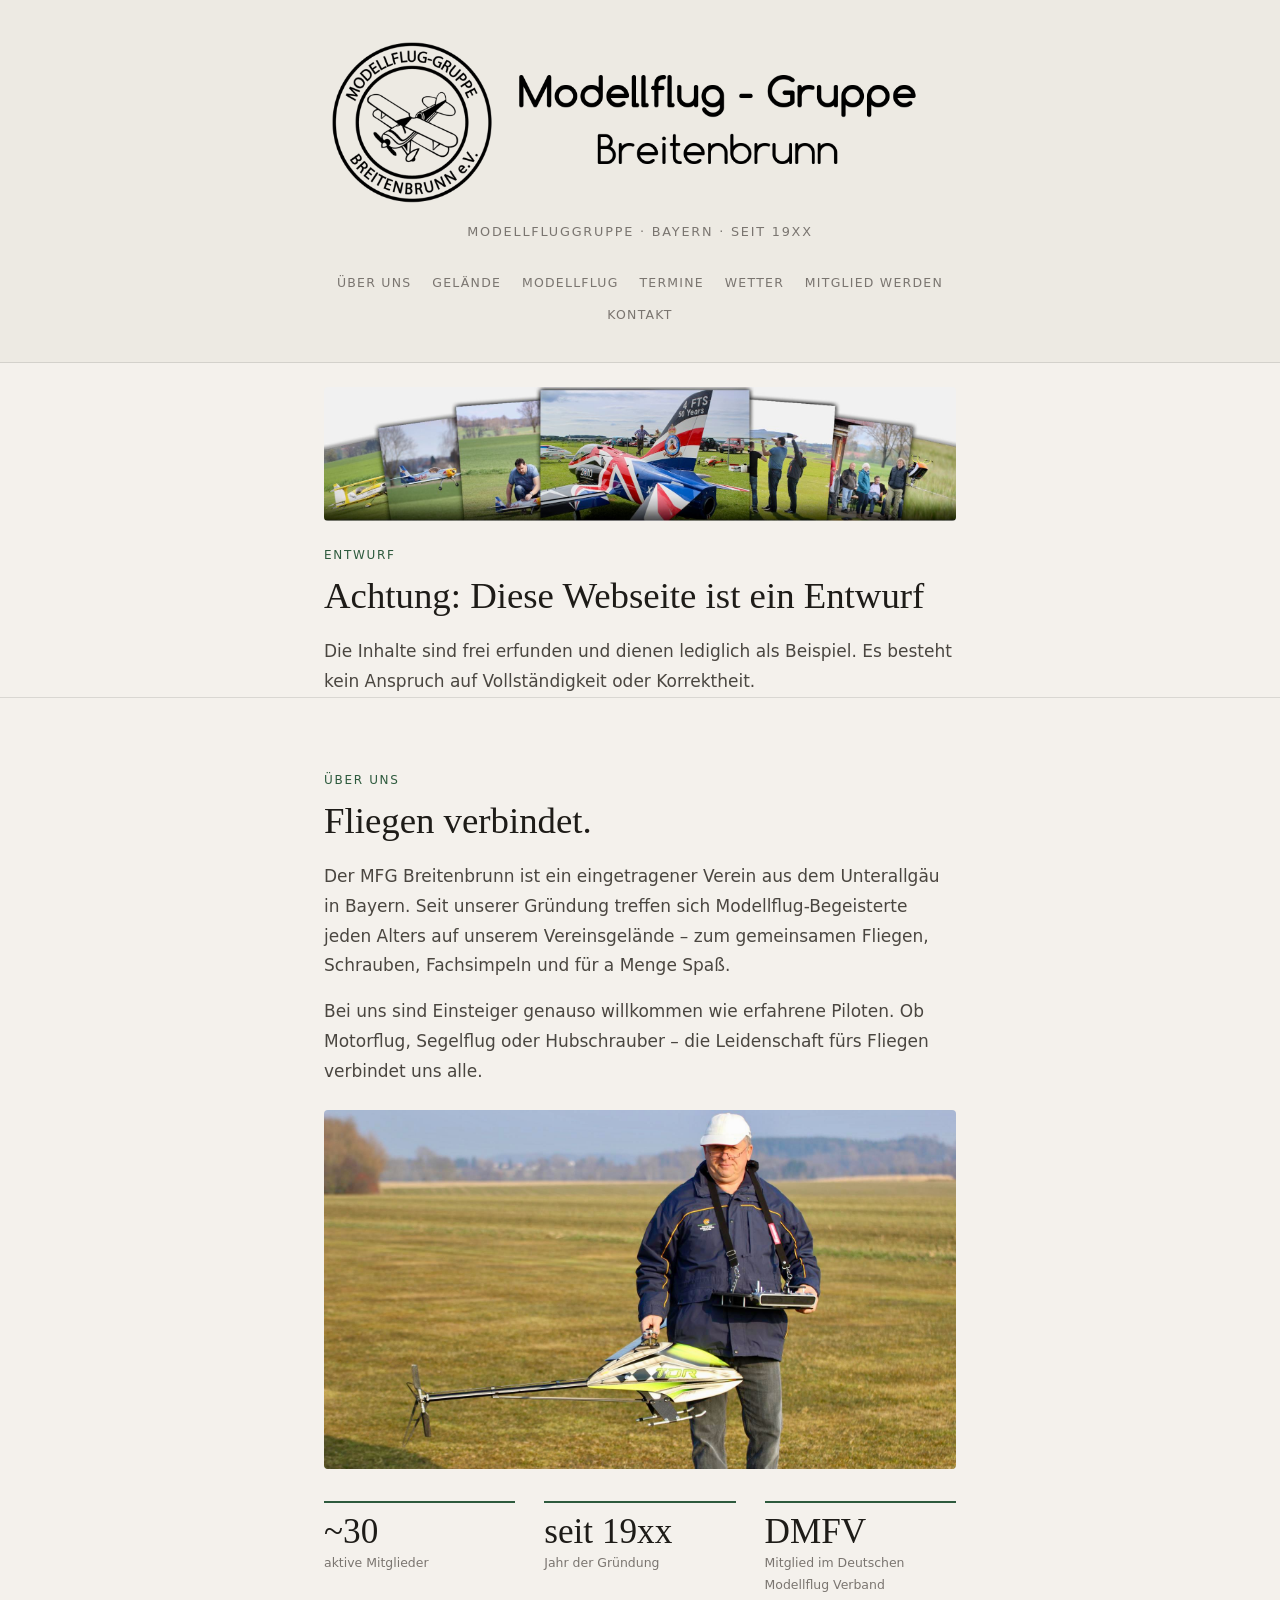
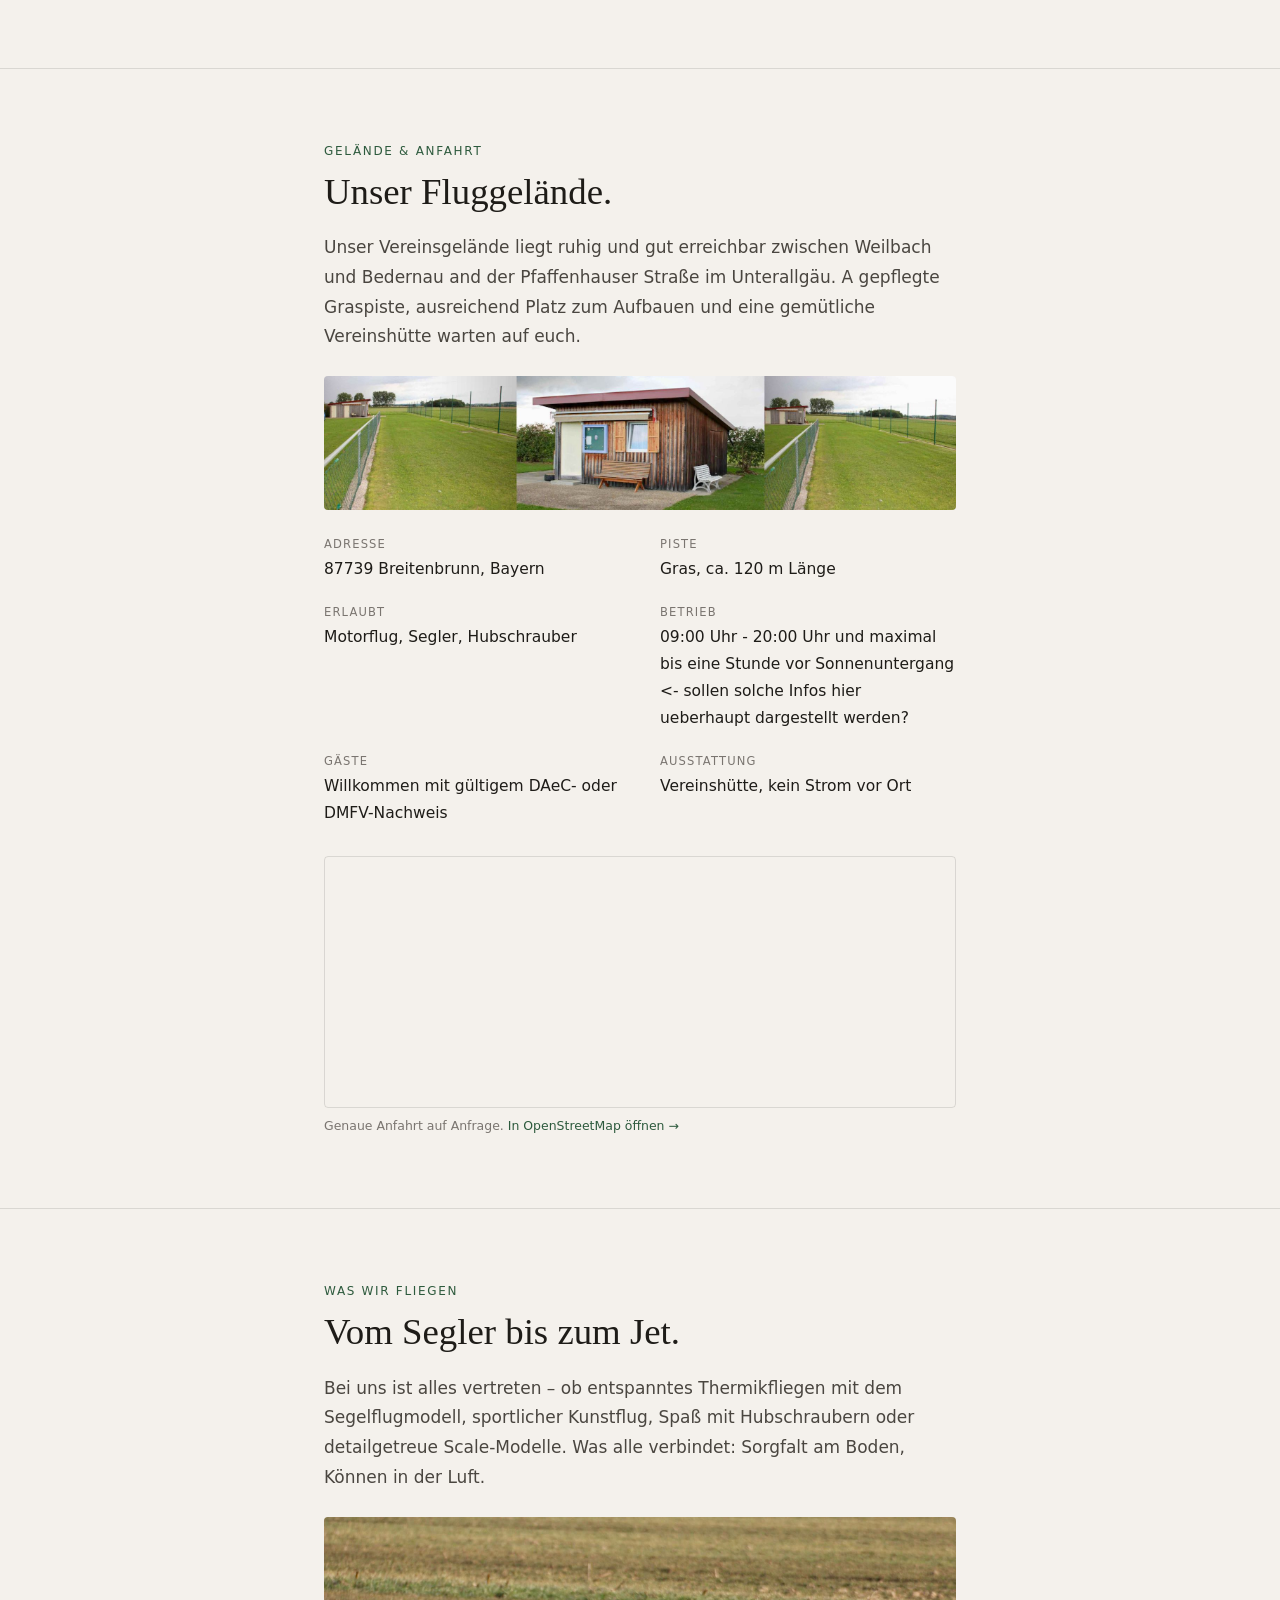
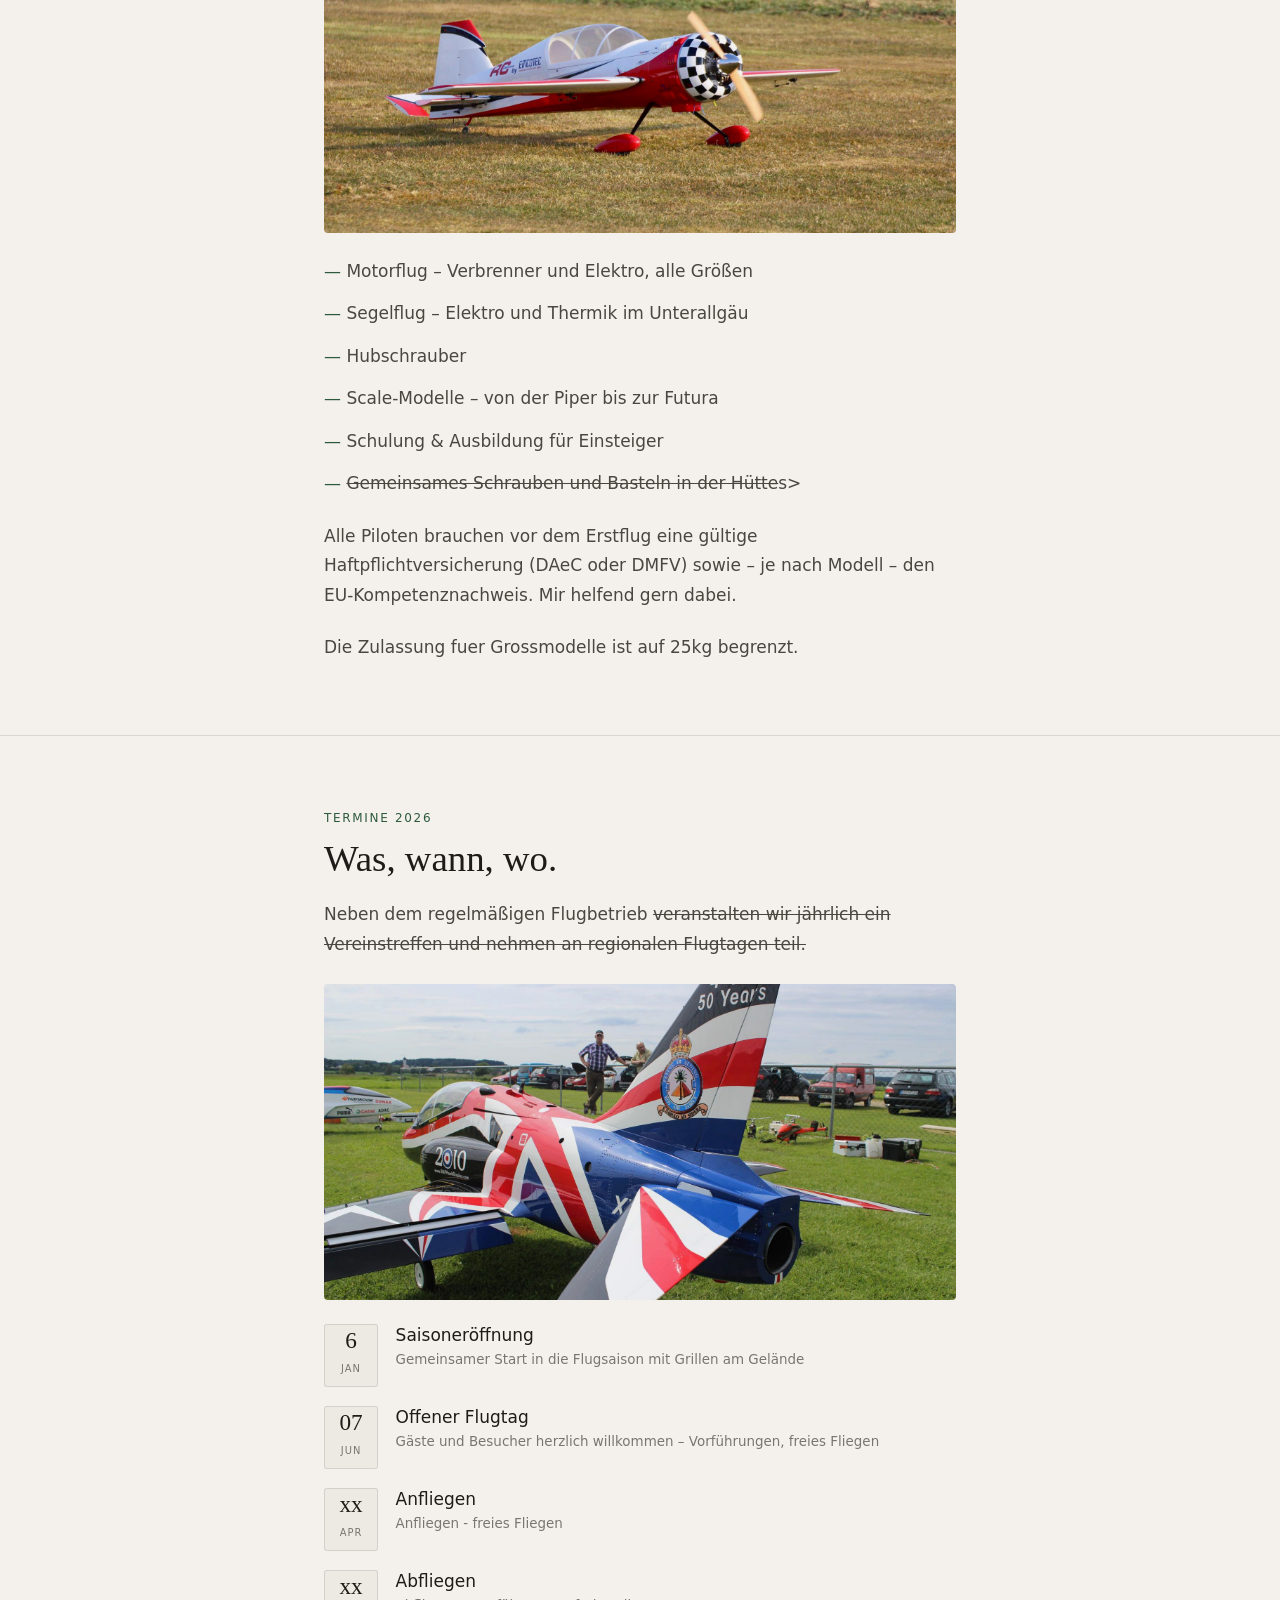
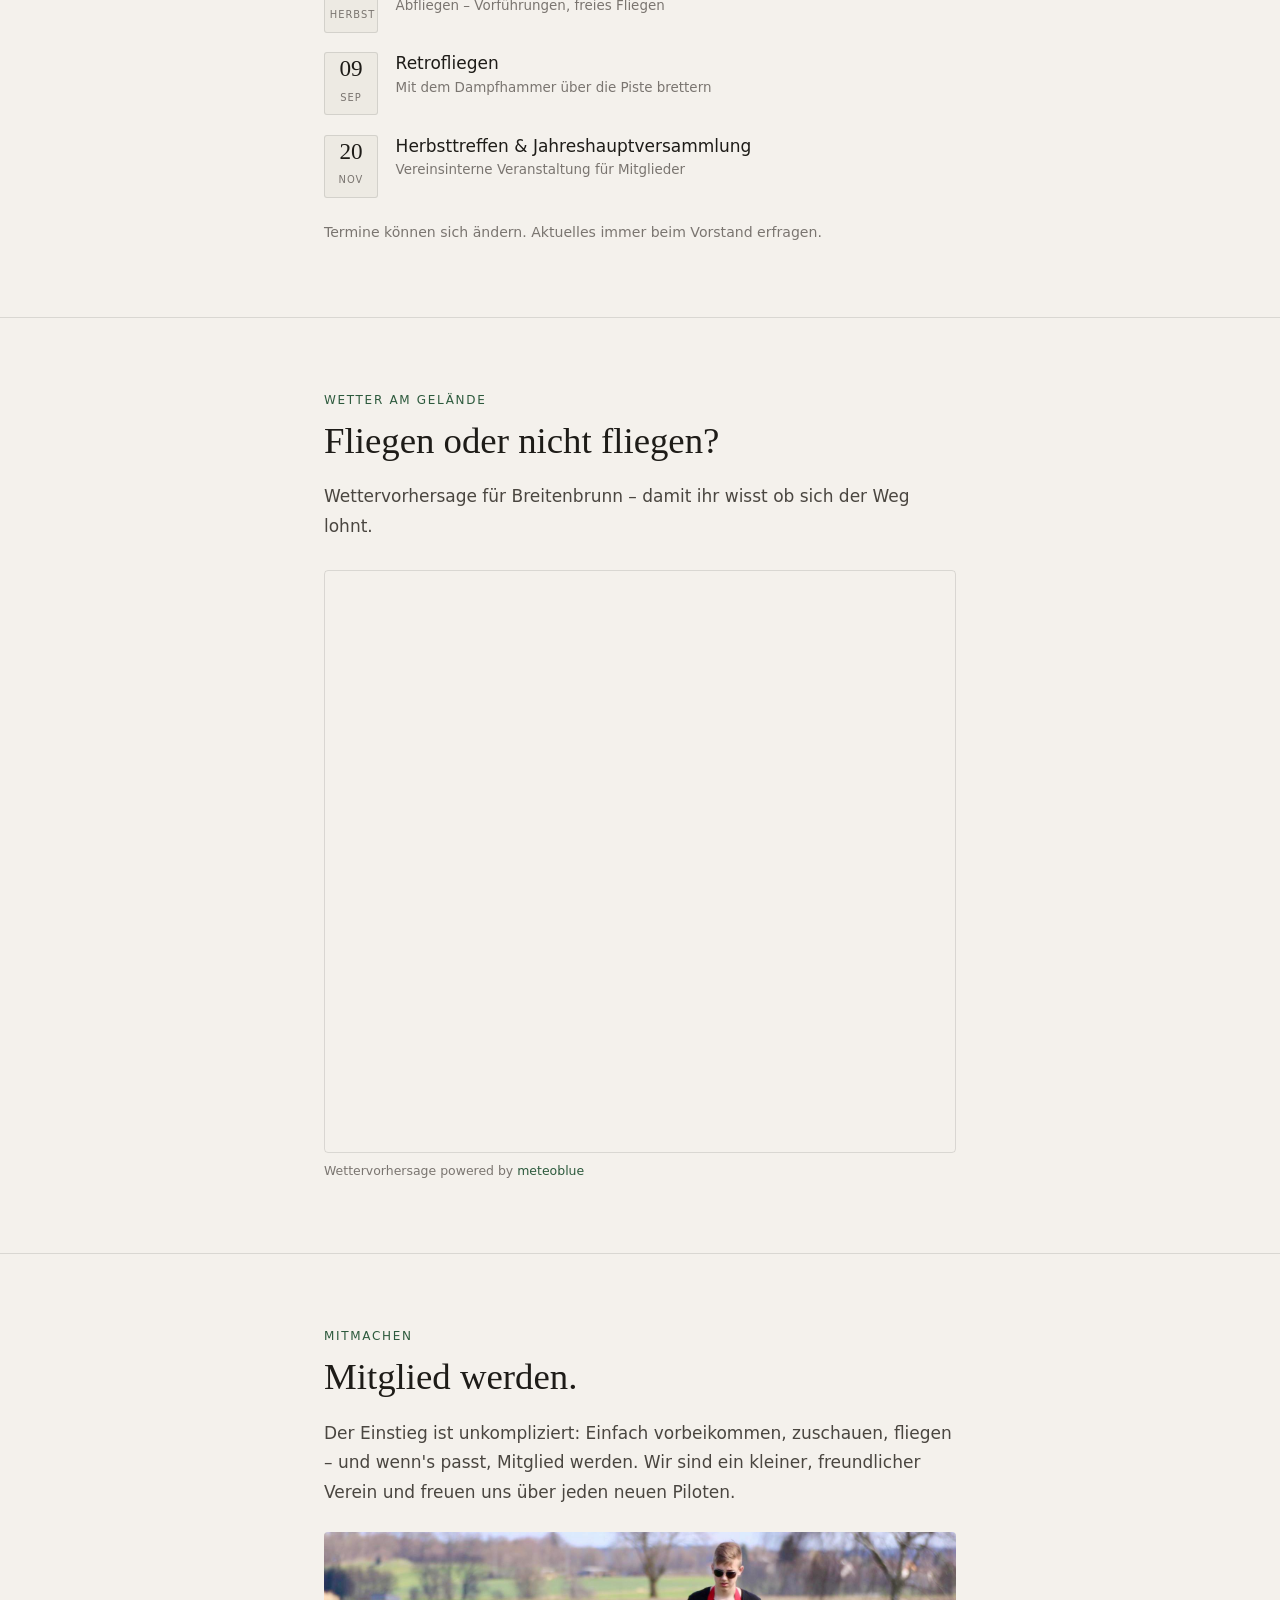
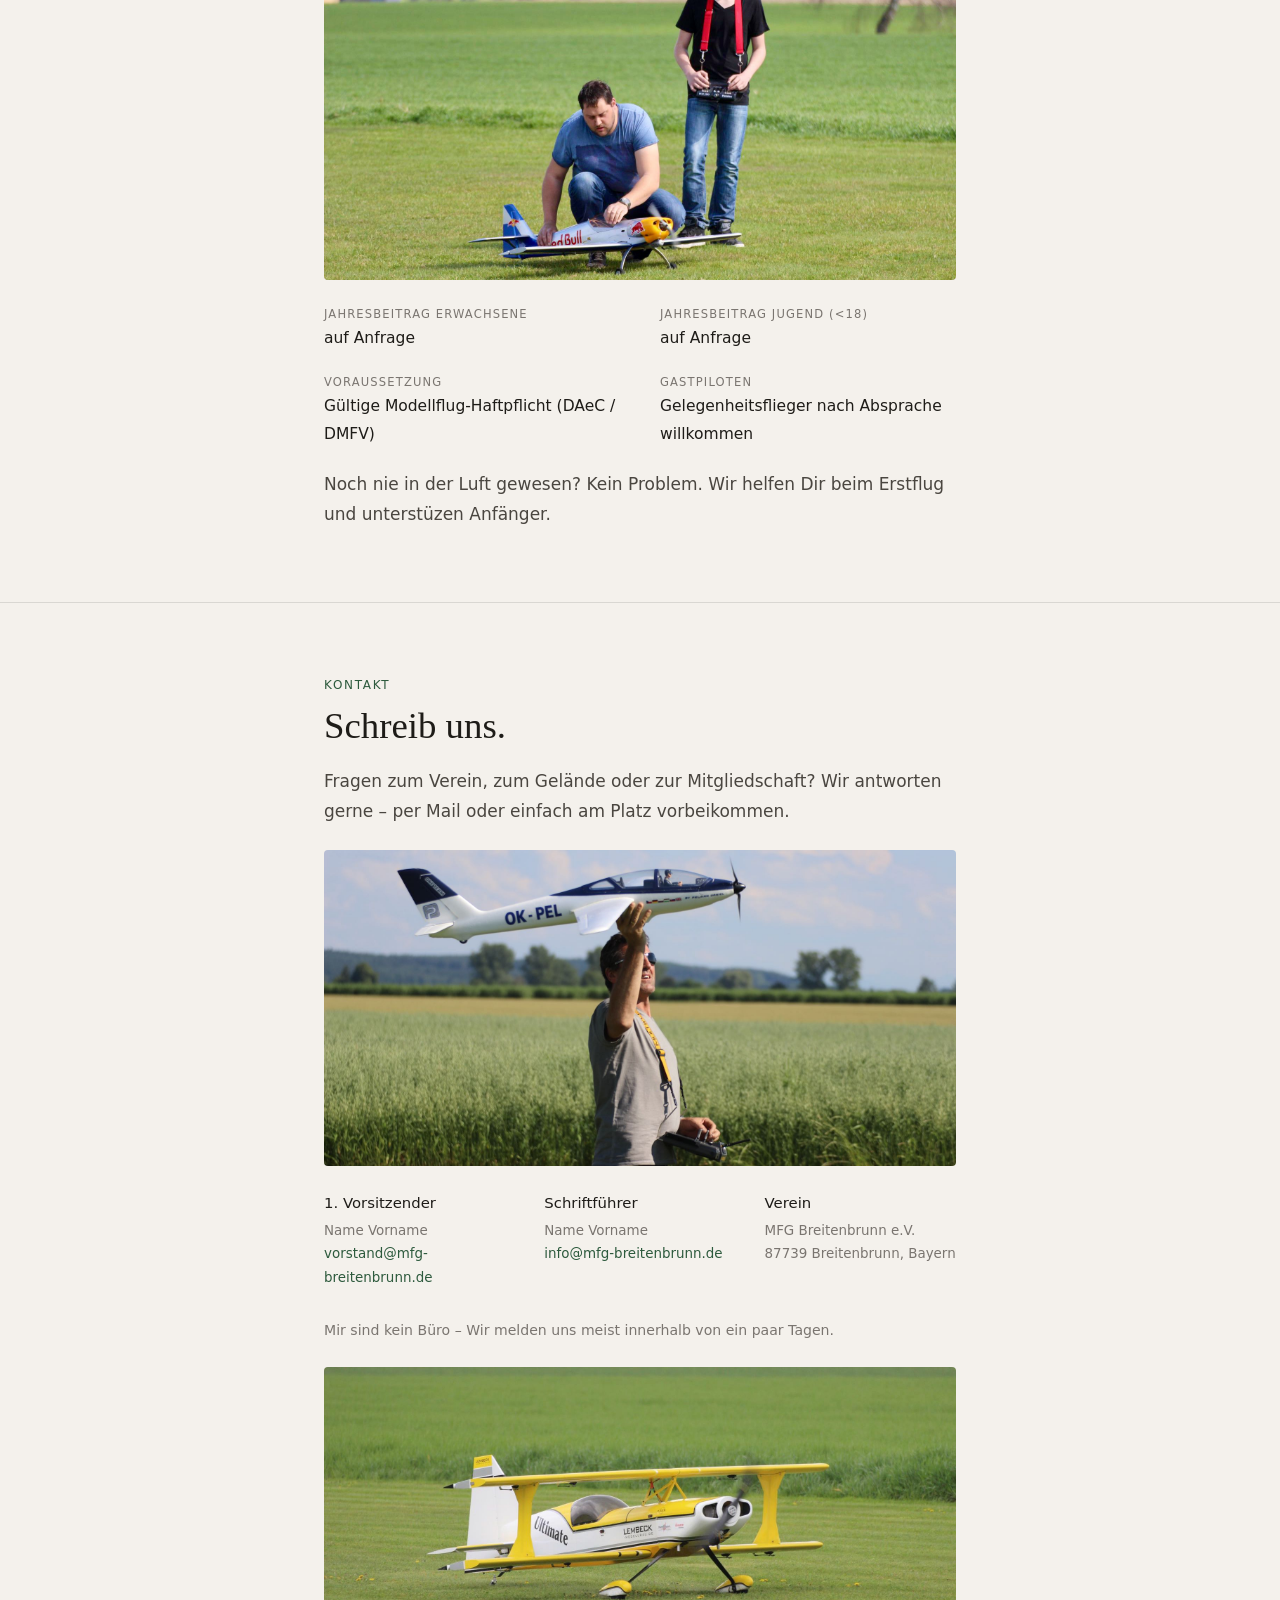
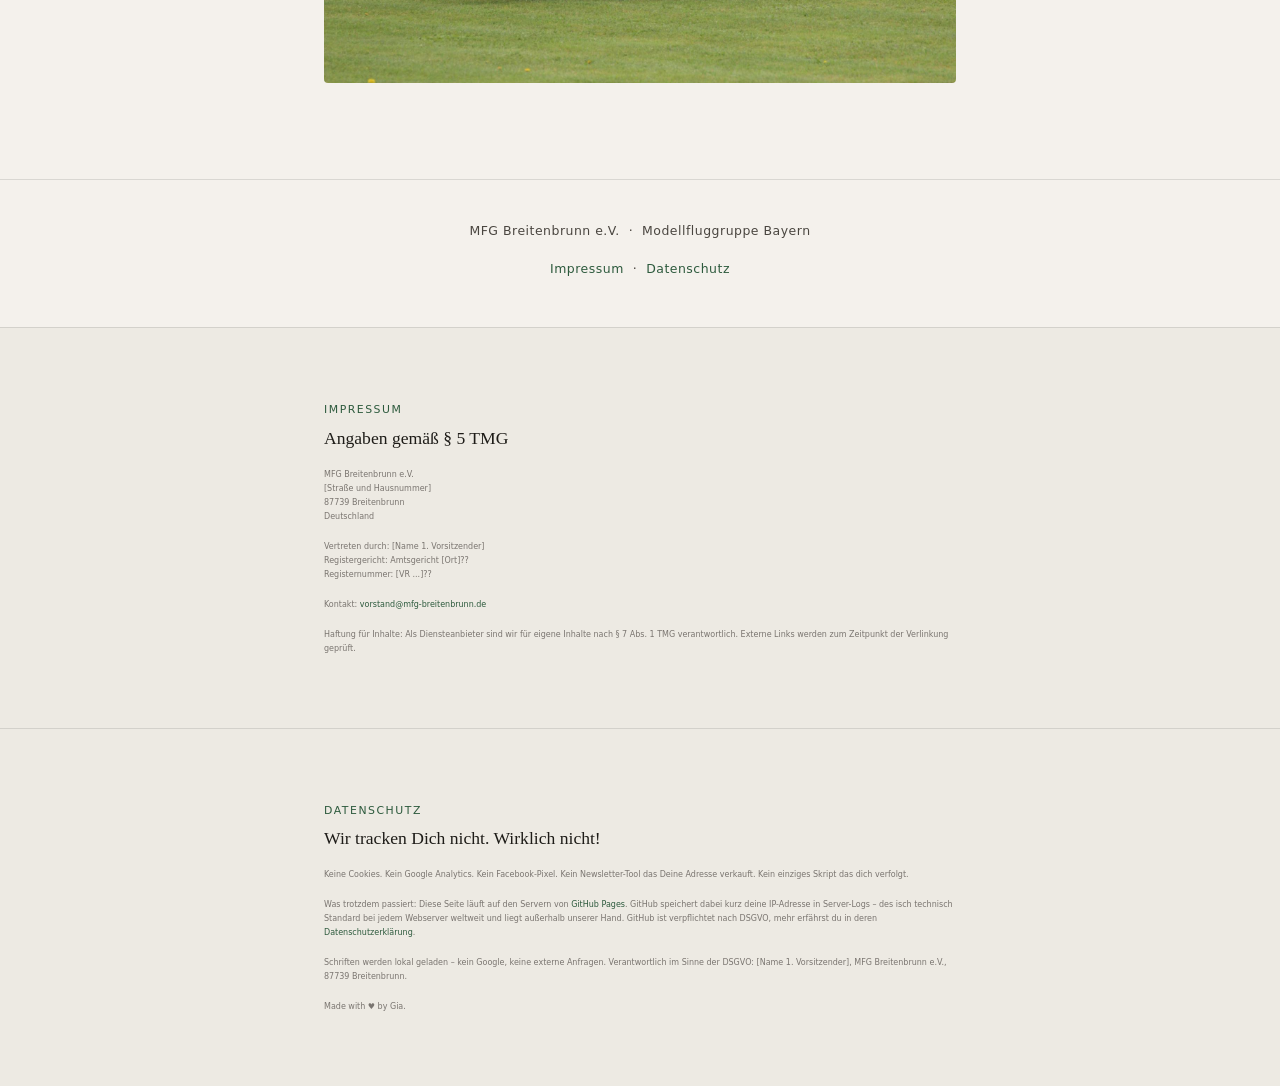
==== index.html @ 42b36ee0 "windy or meteo blue added" ====
<!DOCTYPE html>
<html lang="de">
<head>
<meta charset="UTF-8">
<meta name="viewport" content="width=device-width, initial-scale=1">
<meta name="description" content="Der MFG Breitenbrunn ist ein Modellflugverein im Unterallgäu, Bayern. Motorflug, Segelflug, Hubschrauber – alle willkommen.">
<meta property="og:title" content="MFG Breitenbrunn – Modellfluggruppe Bayern">
<meta property="og:description" content="Modellflugverein im Unterallgäu. Motorflug, Segelflug, Hubschrauber – alle willkommen.">
<meta property="og:image" content="https://tremotinovolante.github.io/mfg-breitenbrunn/images/jet.jpeg">
<meta property="og:url" content="https://tremotinovolante.github.io/mfg-breitenbrunn/">
<meta property="og:type" content="website">
<title>MFG Breitenbrunn – Modellfluggruppe Bayern</title>
<link rel="icon" href="images/logo_1_1_b.png" type="image/png">
<!-- <link rel="stylesheet" href="style.css"> -->
<link rel="stylesheet" href="css/style.css?v=3"> <!-- forces the browser to reload -->
</head>
<body>

<header>
  <div class="wrap">
    <!-- Logo ersetzt h1 – so breit wie die Seite, weißer Hintergrund dahinter falls Logo weiß/transparent -->
    <img class="header-logo" src="images/logo.png" alt="Logo MFG Breitenbrunn">
    <p class="subtitle">Modellfluggruppe · Bayern · seit 19xx</p>
    <nav aria-label="Seitennavigation">
      <a href="#ueber">Über uns</a>
      <a href="#gelaende">Gelände</a>
      <a href="#modelle">Modellflug</a>
      <a href="#termine">Termine</a>
      <a href="#wetter">Wetter</a>
      <a href="#mitglied">Mitglied werden</a>
      <a href="#kontakt">Kontakt</a>
    </nav>
  </div>
</header>

<!-- Hero Gelände -->
<div class="wrap">
  <img class="section-img" src="images/hero.jpeg" alt="MFG Breitenbrunn stellt sich vor">
</div>

<div class="wrap">
    <h3>Entwurf</h3>
    <h2>Achtung: Diese Webseite ist ein Entwurf</h2>
    <p>
      Die Inhalte sind frei erfunden und dienen lediglich als Beispiel.  
      Es besteht kein Anspruch auf Vollständigkeit oder Korrektheit.
    </p>
</div>


<section id="ueber">
  <div class="wrap">
    <h3>Über uns</h3>
    <h2>Fliegen verbindet.</h2>
    <p>
      Der MFG Breitenbrunn ist ein eingetragener Verein aus dem Unterallgäu in Bayern.
      Seit unserer Gründung treffen sich Modellflug-Begeisterte jeden Alters auf unserem Vereinsgelände –
      zum gemeinsamen Fliegen, Schrauben, Fachsimpeln und für a Menge Spaß.
    </p>
    <p>
      Bei uns sind Einsteiger genauso willkommen wie erfahrene Piloten. Ob Motorflug, Segelflug
      oder Hubschrauber – die Leidenschaft fürs Fliegen verbindet uns alle.
    </p>
    <img class="section-img" src="images/hubschrauber_pilot.jpeg" alt="Vorstand des MFG Breitenbrunn" loading="lazy">
    <div class="facts">
      <div class="fact">
        <div class="fact-num">~30</div>
        <div class="fact-label">aktive Mitglieder</div>
      </div>
      <div class="fact">
        <div class="fact-num">seit 19xx</div>
        <div class="fact-label">Jahr der Gründung</div>
      </div>
      <div class="fact">
        <div class="fact-num">DMFV</div>
        <div class="fact-label">Mitglied im Deutschen Modellflug Verband</div>
      </div>
    </div>
  </div>
</section>

<section id="gelaende">
  <div class="wrap">
    <h3>Gelände &amp; Anfahrt</h3>
    <h2>Unser Fluggelände.</h2>
    <p>
      Unser Vereinsgelände liegt ruhig und gut erreichbar zwischen Weilbach und Bedernau and der Pfaffenhauser Straße im Unterallgäu.
      A gepflegte Graspiste, ausreichend Platz zum Aufbauen und eine gemütliche Vereinshütte warten auf euch.
    </p>
    <!-- Foto Gelände unter dem Text -->
    <img class="section-img" src="images/platz_htte.jpeg" alt="Blick auf das Fluggelände des MFG Breitenbrunn" loading="lazy">
    <dl class="grid">
      <div><dt>Adresse</dt><dd>87739 Breitenbrunn, Bayern</dd></div>
      <div><dt>Piste</dt><dd>Gras, ca. 120 m Länge</dd></div>
      <div><dt>Erlaubt</dt><dd>Motorflug, Segler, Hubschrauber</dd></div>
      <div><dt>Betrieb</dt><dd>09:00 Uhr - 20:00 Uhr und maximal bis eine Stunde vor Sonnenuntergang <- sollen solche Infos hier ueberhaupt dargestellt werden?</dd></div>
      <div><dt>Gäste</dt><dd>Willkommen mit gültigem DAeC- oder DMFV-Nachweis</dd></div>
      <div><dt>Ausstattung</dt><dd>Vereinshütte, kein Strom vor Ort</dd></div>
    </dl>
    <div class="map">
      <iframe
        src="https://www.openstreetmap.org/export/embed.html?bbox=10.35%2C48.07%2C10.46%2C48.17&layer=mapnik&marker=48.11822%2C10.40964"
        title="Karte Fluggelände MFG Breitenbrunn"
        loading="lazy">
      </iframe>
    </div>
    <p class="map-hint">
    Genaue Anfahrt auf Anfrage.
       <a href="https://www.openstreetmap.org/?mlat=48.11822&mlon=10.40964#map=14/48.11822/10.40964" target="_blank" rel="noopener">In OpenStreetMap öffnen →</a>
     </p>
  </div>
</section>

<section id="modelle">
  <div class="wrap">
    <h3>Was wir fliegen</h3>
    <h2>Vom Segler bis zum Jet.</h2>
    <p>
      Bei uns ist alles vertreten – ob entspanntes Thermikfliegen mit dem Segelflugmodell, sportlicher
      Kunstflug, Spaß mit Hubschraubern oder detailgetreue Scale-Modelle.
      Was alle verbindet: Sorgfalt am Boden, Können in der Luft.
    </p>
    <!-- Foto Modell/Flieger -->
    <img class="section-img" src="images/kunstflug.jpeg" alt="Modellflugzeug Yak 54 am Start" loading="lazy">
    <ul class="plain">
      <li>Motorflug – Verbrenner und Elektro, alle Größen</li>
      <li>Segelflug – Elektro und Thermik im Unterallgäu</li>
      <li>Hubschrauber </li>
      <li>Scale-Modelle – von der Piper bis zur Futura</li>
      <li>Schulung &amp; Ausbildung für Einsteiger</li>
      <li><s>Gemeinsames Schrauben und Basteln in der Hütte</s>s></li>
    </ul>
    <p style="margin-top:1.4rem;">
      Alle Piloten brauchen vor dem Erstflug eine gültige Haftpflichtversicherung (DAeC oder DMFV)
      sowie – je nach Modell – den EU-Kompetenznachweis. Mir helfend gern dabei.
    </p>
    <p style="margin-top:1.4rem;">
      Die Zulassung fuer Grossmodelle ist auf 25kg begrenzt.
    </p>
    
  </div>
</section>

<section id="termine">
  <div class="wrap">
    <h3>Termine 2026</h3>
    <h2>Was, wann, wo.</h2>
    <p>
      Neben dem regelmäßigen Flugbetrieb <s> veranstalten wir jährlich ein Vereinstreffen
      und nehmen an regionalen Flugtagen teil.</s>
    </p>
    <!-- Foto Vereinstreffen/Flugtag -->
    <img class="section-img" src="images/jet.jpeg" alt="Hawk Turbinenjet" loading="lazy">
    <div class="events">
      <div class="event">
        <div class="event-date"><b>6</b><span>Jan</span></div>
        <div>
          <div class="event-name">Saisoneröffnung</div>
          <div class="event-desc">Gemeinsamer Start in die Flugsaison mit Grillen am Gelände</div>
        </div>
      </div>
      <div class="event">
        <div class="event-date"><b>07</b><span>Jun</span></div>
        <div>
          <div class="event-name">Offener Flugtag</div>
          <div class="event-desc">Gäste und Besucher herzlich willkommen – Vorführungen, freies Fliegen</div>
        </div>
      </div>
      <div class="event">
        <div class="event-date"><b>xx</b><span>Apr</span></div>
        <div>
          <div class="event-name">Anfliegen</div>
          <div class="event-desc">Anfliegen - freies Fliegen</div>
        </div>
      </div>
      <div class="event">
        <div class="event-date"><b>xx</b><span>Herbst</span></div>
        <div>
          <div class="event-name">Abfliegen</div>
          <div class="event-desc">Abfliegen – Vorführungen, freies Fliegen</div>
        </div>
      </div>
      <div class="event">
        <div class="event-date"><b>09</b><span>Sep</span></div>
        <div>
          <div class="event-name">Retrofliegen</div>
          <div class="event-desc">Mit dem Dampfhammer über die Piste brettern</div>
        </div>
      </div>

      
      <div class="event">
        <div class="event-date"><b>20</b><span>Nov</span></div>
        <div>
          <div class="event-name">Herbsttreffen &amp; Jahreshauptversammlung</div>
          <div class="event-desc">Vereinsinterne Veranstaltung für Mitglieder</div>
        </div>
      </div>
     
    </div>
    <p style="margin-top:1.4rem; font-size:0.88rem; color:var(--soft);">
      Termine können sich ändern. Aktuelles immer beim Vorstand erfragen.
    </p>
  </div>
</section>


<section id="wetter">
  <div class="wrap">
    <h3>Wetter am Gelände</h3>
    <h2>Fliegen oder nicht fliegen?</h2>
    <p>Wettervorhersage für Breitenbrunn – damit ihr wisst ob sich der Weg lohnt.</p>
    <div class="map">
      <!-- Diesen iframe ersetzen: meteoblue.com → Ort suchen → Widget → Code kopieren -->
      <iframe 
        src="https://www.meteoblue.com/de/wetter/widget/three/48.118N10.41E565_Europe%2FBerlin?geoloc=fixed&nocurrent=0&noforecast=0&tempunit=CELSIUS&windunit=KILOMETER_PER_HOUR&days=5&layout=bright&user_key=8d5c9eaea479b9a4&embed_key=53bae87e7c5538f3&sig=7f74ab5c438ea7b22e5881862f4d6b4b3f3d54ceb77040e04ed10577e99b7f98" 
        frameborder="0" 
        scrolling="NO" 
        allowtransparency="true" sandbox="allow-same-origin allow-scripts allow-popups allow-popups-to-escape-sandbox" 
        style="width: 575px;height: 581px;border: 0;overflow: hidden;">    
    </iframe>
  </div>
  <div><!-- DO NOT REMOVE THIS LINK -->
    <p class="map-hint">
      Wettervorhersage powered by <a href="https://www.meteoblue.com/de/wetter/woche/index" target="_blank" rel="noopener">meteoblue</a>
    </p>
  </div>
</section>

<section id="mitglied">
  <div class="wrap">
    <h3>Mitmachen</h3>
    <h2>Mitglied werden.</h2>
    <p>
      Der Einstieg ist unkompliziert: Einfach vorbeikommen, zuschauen, fliegen –
      und wenn's passt, Mitglied werden. Wir sind ein kleiner, freundlicher Verein und
      freuen uns über jeden neuen Piloten.
    </p>
    <img class="section-img" src="images/miteinander.jpeg" alt="Miteinander fliegen" loading="lazy">
    <dl class="grid">
      <div><dt>Jahresbeitrag Erwachsene</dt><dd>auf Anfrage</dd></div>
      <div><dt>Jahresbeitrag Jugend (&lt;18)</dt><dd>auf Anfrage</dd></div>
      <div><dt>Voraussetzung</dt><dd>Gültige Modellflug-Haftpflicht (DAeC / DMFV)</dd></div>
      <div><dt>Gastpiloten</dt><dd>Gelegenheitsflieger nach Absprache willkommen</dd></div>
    </dl>
    <p style="margin-top:1.4rem;">
      Noch nie in der Luft gewesen? Kein Problem. Wir helfen Dir beim Erstflug und unterstüzen Anfänger.
    </p>
  </div>
</section>

<section id="kontakt">
  <div class="wrap">
    <h3>Kontakt</h3>
    <h2>Schreib uns.</h2>
    <p>
      Fragen zum Verein, zum Gelände oder zur Mitgliedschaft?
      Wir antworten gerne – per Mail oder einfach am Platz vorbeikommen.
    </p>
    <img class="section-img" src="images/scale.jpeg" alt="Blick auf das Fluggelände des MFG Breitenbrunn" loading="lazy">
    <div class="contact-grid">
      <div class="contact-person">
        <h4>1. Vorsitzender</h4>
        <p>Name Vorname</p>
        <p><a href="mailto:vorstand@mfg-breitenbrunn.de">vorstand@mfg-breitenbrunn.de</a></p>
      </div>
      <div class="contact-person">
        <h4>Schriftführer</h4>
        <p>Name Vorname</p>
        <p><a href="mailto:info@mfg-breitenbrunn.de">info@mfg-breitenbrunn.de</a></p>
      </div>
      <div class="contact-person">
        <h4>Verein</h4>
        <p>MFG Breitenbrunn e.V.</p>
        <p>87739 Breitenbrunn, Bayern</p>
      </div>
    </div>
    <p style="margin-top:1.8rem; font-size:0.88rem; color:var(--soft);">
      Mir sind kein Büro – Wir melden uns meist innerhalb von ein paar Tagen.
    </p>
    <img class="section-img" src="images/ultimate.jpeg" alt="Modellflugzeug Ultimate am Start" loading="lazy">
  </div>
</section>

<footer>
  <div class="wrap">
    <p>MFG Breitenbrunn e.V. &nbsp;·&nbsp; Modellfluggruppe Bayern</p>
    <p>
      <a href="#impressum">Impressum</a>
      &nbsp;·&nbsp;
      <a href="#datenschutz" class="tooltip-link">Datenschutz
        <span class="tooltip">Keine Cookies, kein Tracking, nichts gespeichert.<br>GitHub speichert kurz deine IP – das ist aber deren Sache, nicht unsere.</span>
      </a>
    </p>
  </div>
</footer>

<section id="impressum">
  <div class="wrap">
    <h3>Impressum</h3>
    <h2>Angaben gemäß § 5 TMG</h2>
    <p>
      MFG Breitenbrunn e.V.<br>
      [Straße und Hausnummer]<br>
      87739 Breitenbrunn<br>
      Deutschland
    </p>
    <p>
      Vertreten durch: [Name 1. Vorsitzender]<br>
      Registergericht: Amtsgericht [Ort]??<br>
      Registernummer: [VR ...]??
    </p>
    <p>Kontakt: <a href="mailto:vorstand@mfg-breitenbrunn.de">vorstand@mfg-breitenbrunn.de</a></p>
    <p style="margin-top:1rem; color:var(--soft);">
      Haftung für Inhalte: Als Diensteanbieter sind wir für eigene Inhalte nach § 7 Abs. 1 TMG verantwortlich.
      Externe Links werden zum Zeitpunkt der Verlinkung geprüft.
    </p>
  </div>
</section>

<section id="datenschutz">
  <div class="wrap">
    <h3>Datenschutz</h3>
    <h2>Wir tracken Dich nicht. Wirklich nicht!</h2>
    <p>
      Keine Cookies. Kein Google Analytics. Kein Facebook-Pixel. Kein Newsletter-Tool das
      Deine Adresse verkauft. Kein einziges Skript das dich verfolgt.
    </p>
    <p>
      Was trotzdem passiert: Diese Seite läuft auf den Servern von
      <a href="https://docs.github.com/en/pages/getting-started-with-github-pages/about-github-pages#data-collection" target="_blank" rel="noopener">GitHub Pages</a>.
      GitHub speichert dabei kurz deine IP-Adresse in Server-Logs – des isch technisch
      Standard bei jedem Webserver weltweit und liegt außerhalb unserer Hand.
      GitHub ist verpflichtet nach DSGVO, mehr erfährst du in deren
      <a href="https://docs.github.com/en/site-policy/privacy-policies/github-general-privacy-statement" target="_blank" rel="noopener">Datenschutzerklärung</a>.
    </p>
    <p>
      Schriften werden lokal geladen – kein Google, keine externe Anfragen.
      Verantwortlich im Sinne der DSGVO: [Name 1. Vorsitzender], MFG Breitenbrunn e.V.,
      87739 Breitenbrunn.
    </p>
    <p>
      Made with ♥ by Gia.
    </p>
    
  </div>
</section>

</body>
</html>
---- style.css ----
/* MFG Breitenbrunn – style.css */

*, *::before, *::after { box-sizing: border-box; margin: 0; padding: 0; }

:root {
  --bg:     #f4f1ec;
  --bg-alt: #edeae3;
  --ink:    #1e1c18;
  --mid:    #4a4640;
  --soft:   #7a7570;
  --accent: #2d5a3d;
  --rule:   rgba(30,28,24,0.12);
  --max:    680px;
  --serif:  'Cormorant Garamond', Georgia, serif;
  --sans:   'DM Sans', system-ui, sans-serif;
}

/* ── local fonts (no Google Fonts – no external requests) ── */
@font-face {
  font-family: 'Cormorant Garamond';
  font-style: normal; font-weight: 400 600;
  font-display: swap;
  src: local('Cormorant Garamond'), local('Georgia');
}
@font-face {
  font-family: 'DM Sans';
  font-style: normal; font-weight: 300 500;
  font-display: swap;
  src: local('DM Sans'), local('system-ui');
}

html { scroll-behavior: smooth; }

body {
  background: var(--bg);
  color: var(--ink);
  font-family: var(--sans);
  font-weight: 300;
  font-size: 17px;
  line-height: 1.75;
  -webkit-font-smoothing: antialiased;
}

/* ── layout ── */
.wrap { max-width: var(--max); margin: 0 auto; padding: 0 1.5rem; }
section { padding: 4.5rem 0; border-top: 1px solid var(--rule); }

/* ── header ── */
header { padding: 2.5rem 0 2rem; text-align: center; background: var(--bg-alt); border-bottom: 1px solid var(--rule); }

/* Logo: full width of the content column, replaces h1 */
.header-logo {
  display: block;
  width: 100%;
  max-width: var(--max);
  margin: 0 auto 1rem;
  height: auto;
  /* white logo on transparent? give it a dark backing or invert: */
  /* if your logo is white-on-transparent, uncomment one of: */
  filter: invert(1);                /*   <- turns white into black */
  /* background: var(--accent); padding: 1rem; border-radius: 4px; */
}

.subtitle {
  font-size: 0.8rem;
  font-weight: 400;
  letter-spacing: 0.14em;
  text-transform: uppercase;
  color: var(--soft);
}

/* ── anchor nav ── */
nav {
  display: flex;
  flex-wrap: wrap;
  justify-content: center;
  gap: 0.2rem 1.3rem;
  margin-top: 1.6rem;
  font-size: 0.78rem;
  letter-spacing: 0.1em;
  text-transform: uppercase;
}
nav a { color: var(--soft); text-decoration: none; border-bottom: 1px solid transparent; padding: 0.2rem 0; transition: color .2s, border-color .2s; }
nav a:hover { color: var(--accent); border-color: var(--accent); }

/* ── section photos ── */
.section-img {
  display: block;
  width: 100%;
  aspect-ratio: 16/7;
  object-fit: cover;
  border-radius: 4px;
  margin: 1.5rem 0;
  background: var(--bg-alt); /* shows while loading or if missing */
}

/* ── typography ── */
h2 { font-family: var(--serif); font-size: clamp(1.6rem, 4vw, 2.3rem); font-weight: 500; line-height: 1.2; margin-bottom: 1.2rem; }
h3 { font-size: 0.75rem; font-weight: 500; letter-spacing: 0.14em; text-transform: uppercase; color: var(--accent); margin-bottom: 0.5rem; }
p { color: var(--mid); margin-bottom: 1rem; }
p:last-child { margin-bottom: 0; }
a { color: var(--accent); text-decoration: none; border-bottom: 1px solid transparent; transition: border-color .2s; }
a:hover { border-color: var(--accent); }

/* ── facts ── */
.facts { display: grid; grid-template-columns: repeat(auto-fit, minmax(130px, 1fr)); gap: 1.8rem; margin-top: 2rem; }
.fact { border-top: 2px solid var(--accent); padding-top: 0.7rem; }
.fact-num { font-family: var(--serif); font-size: 2.2rem; font-weight: 500; line-height: 1; color: var(--ink); }
.fact-label { font-size: 0.78rem; color: var(--soft); margin-top: 0.15rem; }

/* ── definition grid ── */
dl.grid { display: grid; grid-template-columns: 1fr 1fr; gap: 1.2rem 2.5rem; margin-top: 1.5rem; }
@media (max-width: 480px) { dl.grid { grid-template-columns: 1fr; } }
dl.grid dt { font-size: 0.72rem; letter-spacing: 0.1em; text-transform: uppercase; color: var(--soft); margin-bottom: 0.1rem; }
dl.grid dd { color: var(--ink); font-size: 0.97rem; }

/* ── plain list ── */
ul.plain { list-style: none; margin-top: 1.5rem; display: flex; flex-direction: column; gap: 0.8rem; }
ul.plain li { padding-left: 1.4rem; position: relative; color: var(--mid); }
ul.plain li::before { content: '—'; position: absolute; left: 0; color: var(--accent); }

/* ── events ── */
.events { display: flex; flex-direction: column; gap: 1.2rem; margin-top: 1.5rem; }
.event { display: grid; grid-template-columns: 54px 1fr; gap: 0 1.1rem; align-items: start; }
.event-date { text-align: center; border: 1px solid var(--rule); border-radius: 3px; padding: 0.25rem 0.3rem; background: var(--bg-alt); }
.event-date b { font-family: var(--serif); font-size: 1.45rem; font-weight: 500; line-height: 1; display: block; color: var(--ink); }
.event-date span { font-size: 0.62rem; letter-spacing: 0.1em; text-transform: uppercase; color: var(--soft); }
.event-name { font-weight: 400; color: var(--ink); line-height: 1.3; margin-bottom: 0.1rem; }
.event-desc { font-size: 0.84rem; color: var(--soft); }

/* ── contact ── */
.contact-grid { display: grid; grid-template-columns: repeat(auto-fit, minmax(180px, 1fr)); gap: 1.8rem; margin-top: 1.5rem; }
.contact-person h4 { font-weight: 500; font-size: 0.93rem; margin-bottom: 0.15rem; }
.contact-person p { font-size: 0.84rem; color: var(--soft); margin: 0; }

/* ── map ── */
.map { margin-top: 1.8rem; border-radius: 4px; overflow: hidden; border: 1px solid var(--rule); }
.map iframe { display: block; width: 100%; height: 250px; border: none; filter: grayscale(0.25); }
.map-hint { font-size: 0.78rem; color: var(--soft); margin-top: 0.4rem; }

/* ── datenschutz tooltip on footer link ── */
.tooltip-link {
  position: relative;
  cursor: pointer;
}
.tooltip {
  display: none;
  position: absolute;
  bottom: calc(100% + 8px);
  left: 50%;
  transform: translateX(-50%);
  background: var(--ink);
  color: #f4f1ec;
  font-size: 0.78rem;
  line-height: 1.5;
  padding: 0.6rem 0.9rem;
  border-radius: 4px;
  width: 260px;
  text-align: center;
  white-space: normal;
  pointer-events: none;
  z-index: 10;
}
.tooltip::after {
  content: '';
  position: absolute;
  top: 100%;
  left: 50%;
  transform: translateX(-50%);
  border: 5px solid transparent;
  border-top-color: var(--ink);
}
.tooltip-link:hover .tooltip,
.tooltip-link:focus .tooltip { display: block; }

/* ── footer ── */
footer { padding: 2.5rem 0 3rem; border-top: 1px solid var(--rule); text-align: center; font-size: 0.78rem; color: var(--soft); letter-spacing: 0.04em; }
footer p + p { margin-top: 0.3rem; }

/* ── impressum / datenschutz ── */
#impressum, #datenschutz { background: var(--bg-alt); }
#impressum h2, #datenschutz h2 { font-size: 1.3rem; }

@media (max-width: 600px) {
  section, header { padding-top: 3rem; padding-bottom: 3rem; }
}
---- css/style.css ----
/* MFG Breitenbrunn – style.css */

*, *::before, *::after { box-sizing: border-box; margin: 0; padding: 0; }

:root {
  --bg:     #f4f1ec;
  --bg-alt: #edeae3;
  --ink:    #1e1c18;
  --mid:    #4a4640;
  --soft:   #7a7570;
  --accent: #2d5a3d;
  --rule:   rgba(30,28,24,0.12);
  --max:    680px;
  --serif:  'Cormorant Garamond', Georgia, serif;
  --sans:   'DM Sans', system-ui, sans-serif;
}

/* ── local fonts (no Google Fonts – no external requests) ── */
@font-face {
  font-family: 'Cormorant Garamond';
  font-style: normal; font-weight: 400 600;
  font-display: swap;
  src: local('Cormorant Garamond'), local('Georgia');
}
@font-face {
  font-family: 'DM Sans';
  font-style: normal; font-weight: 300 500;
  font-display: swap;
  src: local('DM Sans'), local('system-ui');
}

html { scroll-behavior: smooth; }

body {
  background: var(--bg);
  color: var(--ink);
  font-family: var(--sans);
  font-weight: 300;
  font-size: 17px;
  line-height: 1.75;
  -webkit-font-smoothing: antialiased;
}

/* ── layout ── */
.wrap { max-width: var(--max); margin: 0 auto; padding: 0 1.5rem; }
section { padding: 4.5rem 0; border-top: 1px solid var(--rule); }

/* ── header ── */
header { padding: 2.5rem 0 2rem; text-align: center; background: var(--bg-alt); border-bottom: 1px solid var(--rule); }

/* Logo: full width of the content column, replaces h1 */
.header-logo {
  display: block;
  width: 100%;
  max-width: var(--max);
  margin: 0 auto 1rem;
  height: auto;
  /* white logo on transparent? give it a dark backing or invert: */
  /* if your logo is white-on-transparent, uncomment one of: */
  filter: invert(1);                /*   <- turns white into black */
  /* background: var(--accent); padding: 1rem; border-radius: 4px; */
}

.subtitle {
  font-size: 0.8rem;
  font-weight: 400;
  letter-spacing: 0.14em;
  text-transform: uppercase;
  color: var(--soft);
}

/* ── anchor nav ── */
nav {
  display: flex;
  flex-wrap: wrap;
  justify-content: center;
  gap: 0.2rem 1.3rem;
  margin-top: 1.6rem;
  font-size: 0.78rem;
  letter-spacing: 0.1em;
  text-transform: uppercase;
}
nav a { color: var(--soft); text-decoration: none; border-bottom: 1px solid transparent; padding: 0.2rem 0; transition: color .2s, border-color .2s; }
nav a:hover { color: var(--accent); border-color: var(--accent); }

/* ── section photos ── */
.section-img {
  display: block;
  width: 100%;
  /*aspect-ratio: 16/7;*/
  object-fit: cover;
  border-radius: 4px;
  margin: 1.5rem 0;
  background: var(--bg-alt); /* shows while loading or if missing */
}

/* ── typography ── */
h2 { font-family: var(--serif); font-size: clamp(1.6rem, 4vw, 2.3rem); font-weight: 500; line-height: 1.2; margin-bottom: 1.2rem; }
h3 { font-size: 0.75rem; font-weight: 500; letter-spacing: 0.14em; text-transform: uppercase; color: var(--accent); margin-bottom: 0.5rem; }
p { color: var(--mid); margin-bottom: 1rem; }
p:last-child { margin-bottom: 0; }
a { color: var(--accent); text-decoration: none; border-bottom: 1px solid transparent; transition: border-color .2s; }
a:hover { border-color: var(--accent); }

/* ── facts ── */
.facts { display: grid; grid-template-columns: repeat(auto-fit, minmax(130px, 1fr)); gap: 1.8rem; margin-top: 2rem; }
.fact { border-top: 2px solid var(--accent); padding-top: 0.7rem; }
.fact-num { font-family: var(--serif); font-size: 2.2rem; font-weight: 500; line-height: 1; color: var(--ink); }
.fact-label { font-size: 0.78rem; color: var(--soft); margin-top: 0.15rem; }

/* ── definition grid ── */
dl.grid { display: grid; grid-template-columns: 1fr 1fr; gap: 1.2rem 2.5rem; margin-top: 1.5rem; }
@media (max-width: 480px) { dl.grid { grid-template-columns: 1fr; } }
dl.grid dt { font-size: 0.72rem; letter-spacing: 0.1em; text-transform: uppercase; color: var(--soft); margin-bottom: 0.1rem; }
dl.grid dd { color: var(--ink); font-size: 0.97rem; }

/* ── plain list ── */
ul.plain { list-style: none; margin-top: 1.5rem; display: flex; flex-direction: column; gap: 0.8rem; }
ul.plain li { padding-left: 1.4rem; position: relative; color: var(--mid); }
ul.plain li::before { content: '—'; position: absolute; left: 0; color: var(--accent); }

/* ── events ── */
.events { display: flex; flex-direction: column; gap: 1.2rem; margin-top: 1.5rem; }
.event { display: grid; grid-template-columns: 54px 1fr; gap: 0 1.1rem; align-items: start; }
.event-date { text-align: center; border: 1px solid var(--rule); border-radius: 3px; padding: 0.25rem 0.3rem; background: var(--bg-alt); }
.event-date b { font-family: var(--serif); font-size: 1.45rem; font-weight: 500; line-height: 1; display: block; color: var(--ink); }
.event-date span { font-size: 0.62rem; letter-spacing: 0.1em; text-transform: uppercase; color: var(--soft); }
.event-name { font-weight: 400; color: var(--ink); line-height: 1.3; margin-bottom: 0.1rem; }
.event-desc { font-size: 0.84rem; color: var(--soft); }

/* ── contact ── */
.contact-grid { display: grid; grid-template-columns: repeat(auto-fit, minmax(180px, 1fr)); gap: 1.8rem; margin-top: 1.5rem; }
.contact-person h4 { font-weight: 500; font-size: 0.93rem; margin-bottom: 0.15rem; }
.contact-person p { font-size: 0.84rem; color: var(--soft); margin: 0; }

/* ── map ── */
.map { margin-top: 1.8rem; border-radius: 4px; overflow: hidden; border: 1px solid var(--rule); }
.map iframe { display: block; width: 100%; height: 250px; border: none; filter: grayscale(0.25); }
.map-hint { font-size: 0.78rem; color: var(--soft); margin-top: 0.4rem; }

/* ── datenschutz tooltip on footer link ── */
.tooltip-link {
  position: relative;
  cursor: pointer;
}
.tooltip {
  display: none;
  position: absolute;
  bottom: calc(100% + 8px);
  left: 50%;
  transform: translateX(-50%);
  background: var(--ink);
  color: #f4f1ec;
  font-size: 0.78rem;
  line-height: 1.5;
  padding: 0.6rem 0.9rem;
  border-radius: 4px;
  width: 260px;
  text-align: center;
  white-space: normal;
  pointer-events: none;
  z-index: 10;
}
.tooltip::after {
  content: '';
  position: absolute;
  top: 100%;
  left: 50%;
  transform: translateX(-50%);
  border: 5px solid transparent;
  border-top-color: var(--ink);
}
.tooltip-link:hover .tooltip,
.tooltip-link:focus .tooltip { display: block; }

/* ── footer ── */
footer { padding: 2.5rem 0 3rem; border-top: 1px solid var(--rule); text-align: center; font-size: 0.78rem; color: var(--soft); letter-spacing: 0.04em; }
footer p + p { margin-top: 0.3rem; }

/* ── impressum / datenschutz ── */
/* 
#impressum, #datenschutz { background: var(--bg-alt); }
#impressum h2, #datenschutz h2 { font-size: 1.3rem; } */

#impressum, #datenschutz { background: var(--bg-alt); font-size: 0.5rem; }
#impressum h2, #datenschutz h2 { font-size: 1.1rem; }
#impressum h3, #datenschutz h3 { font-size: 0.68rem; }
#impressum p, #datenschutz p { color: var(--soft); }



@media (max-width: 600px) {
  section, header { padding-top: 3rem; padding-bottom: 3rem; }
}
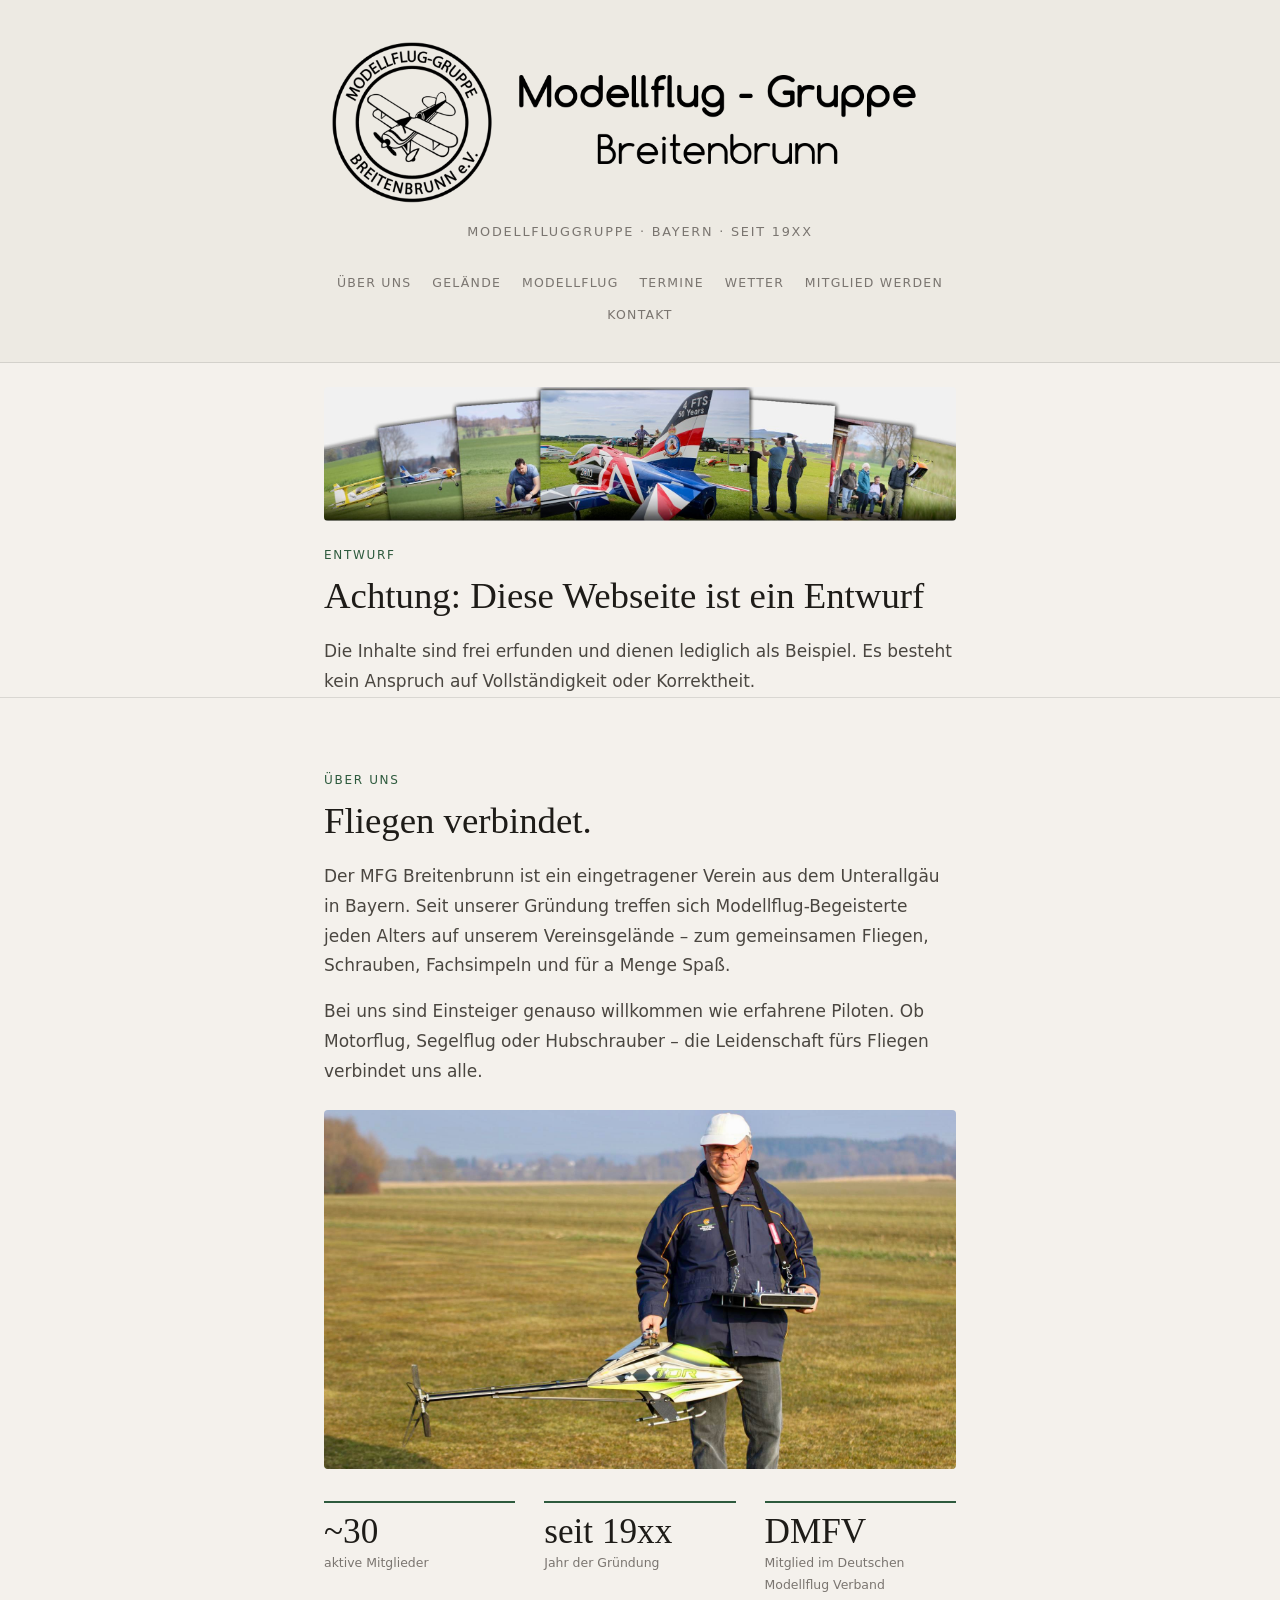
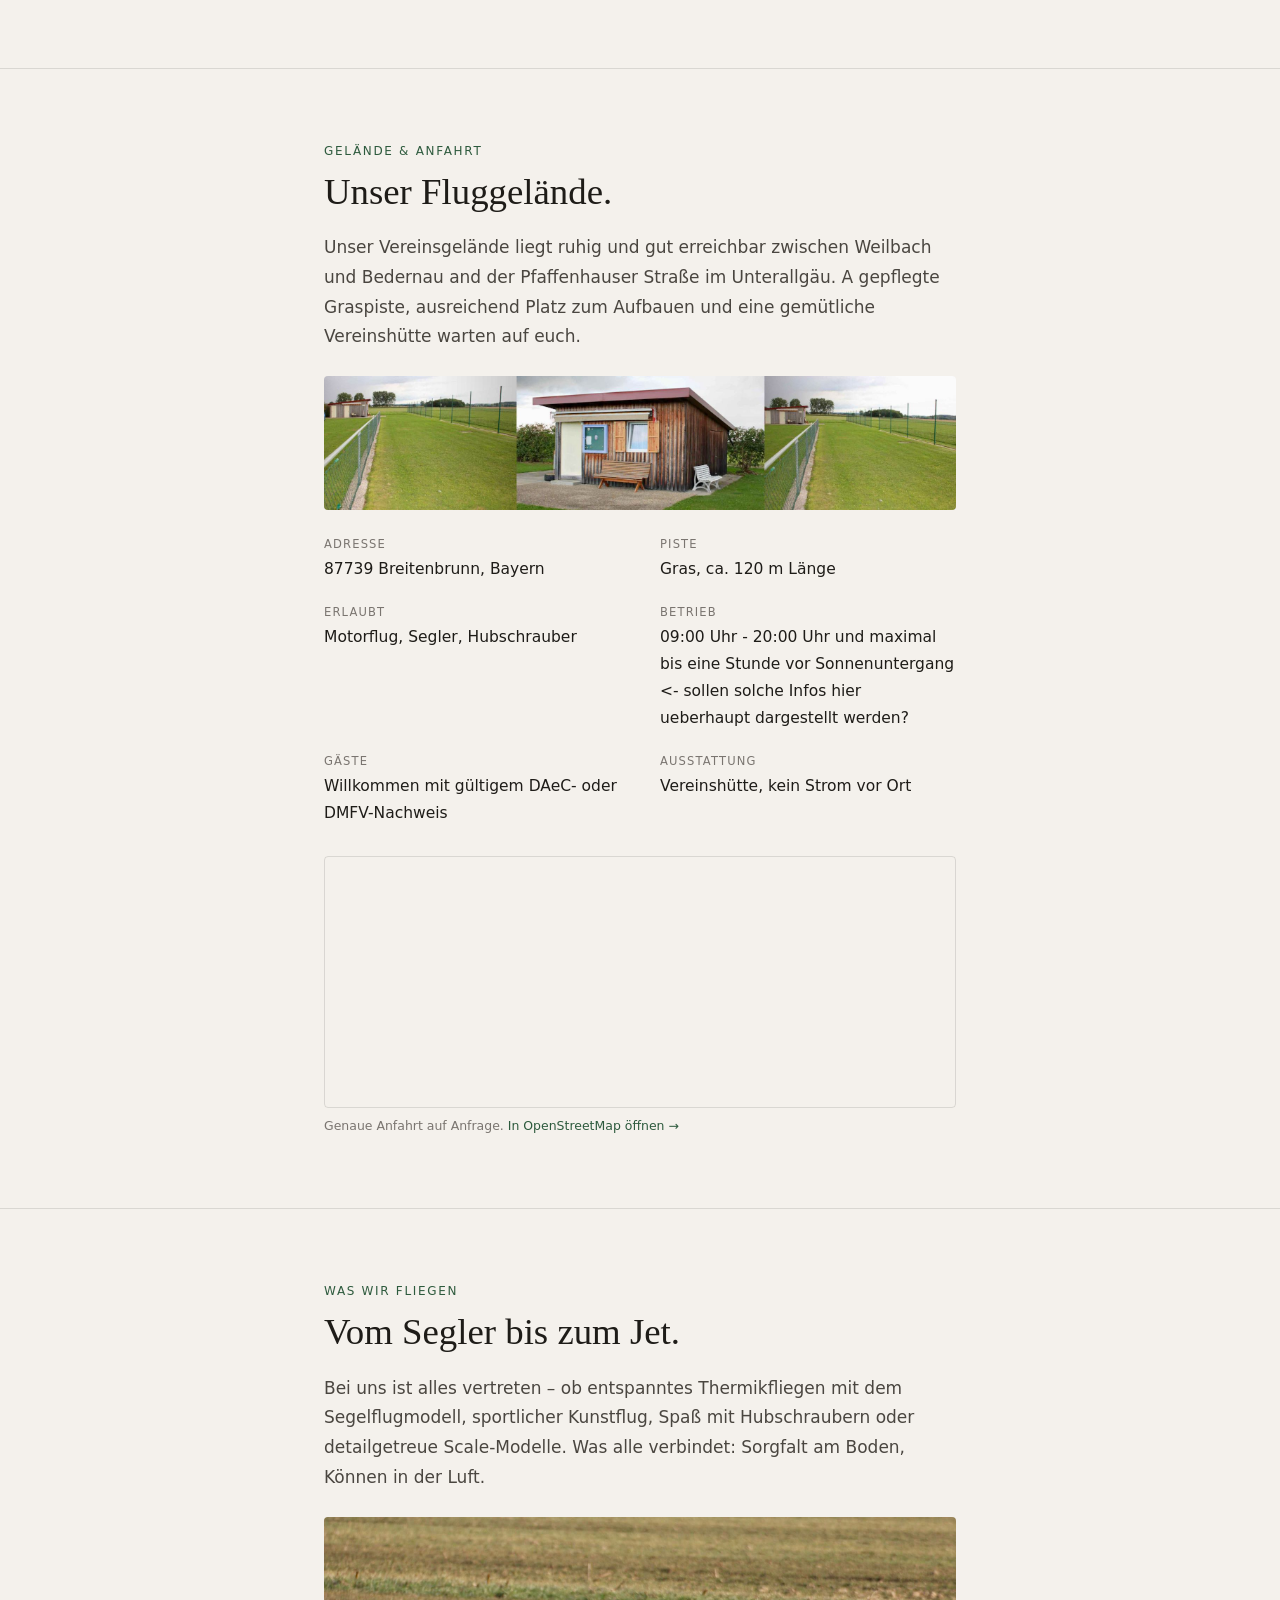
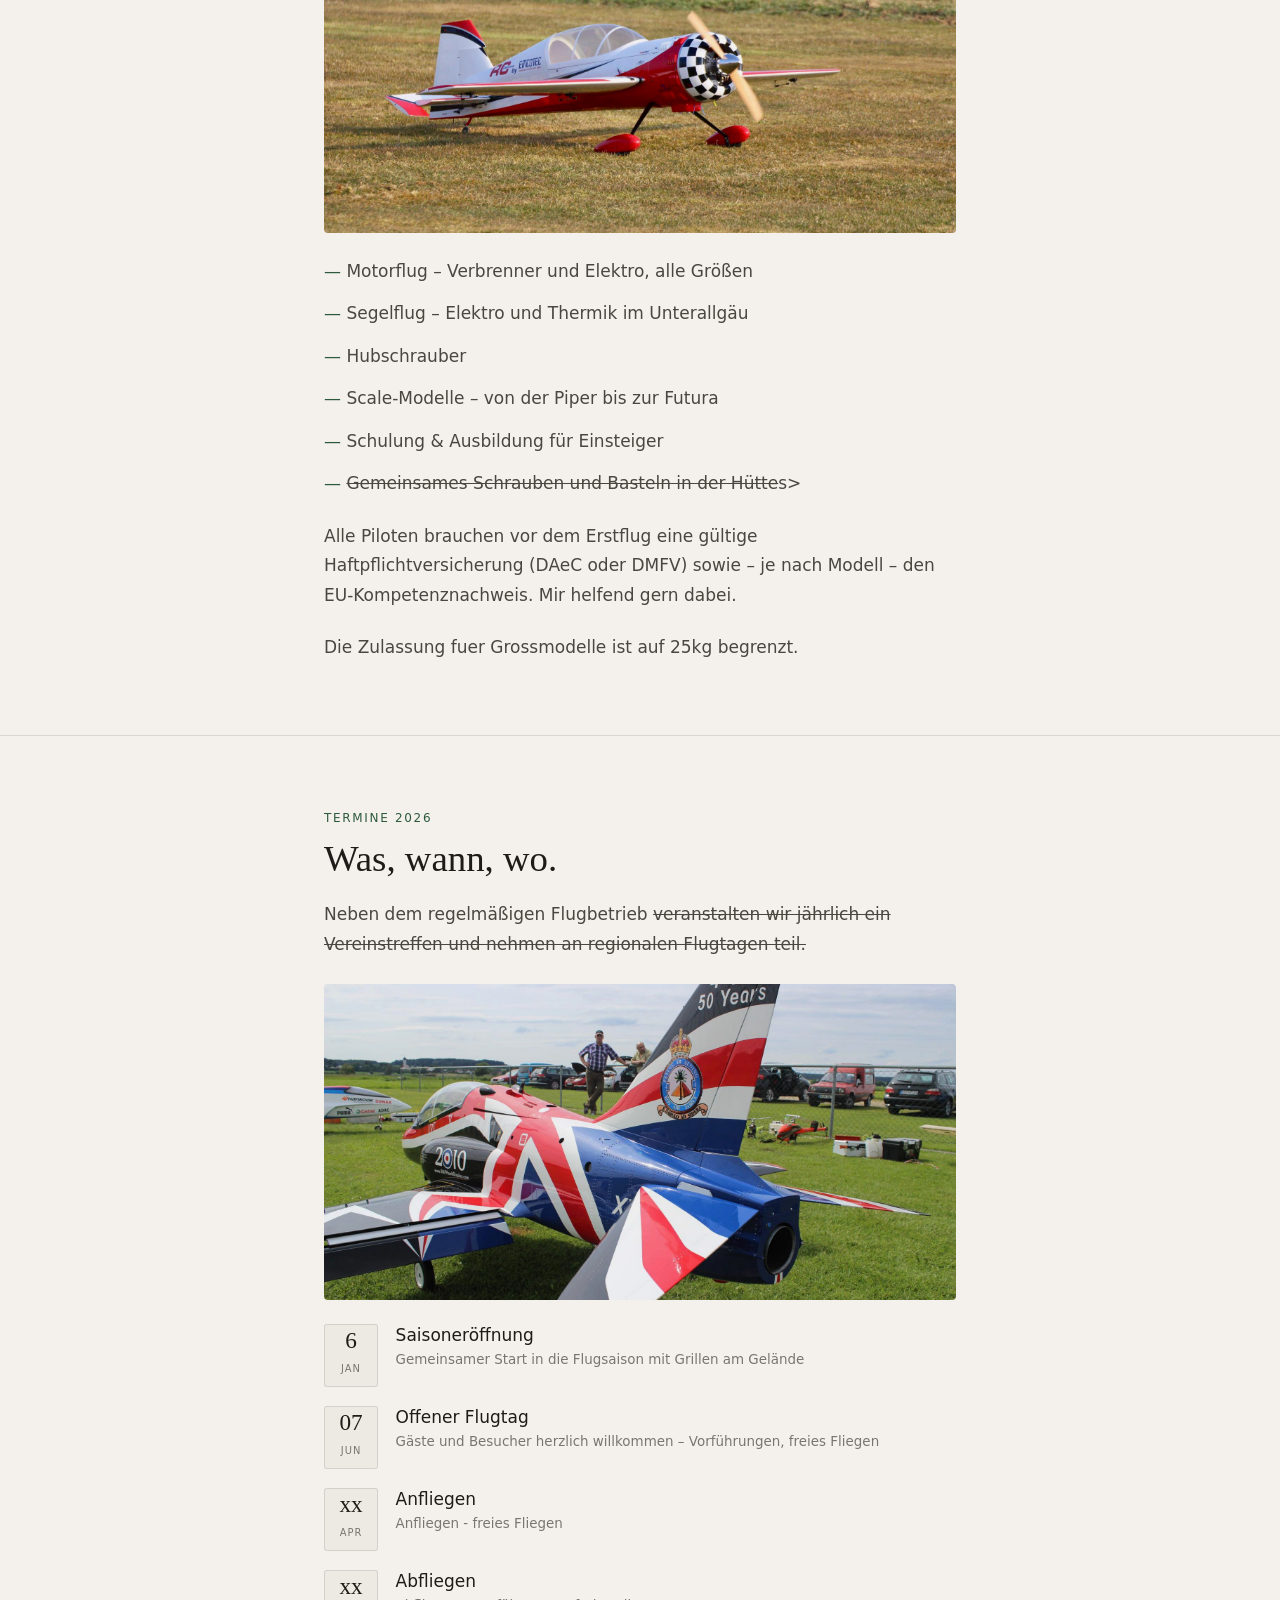
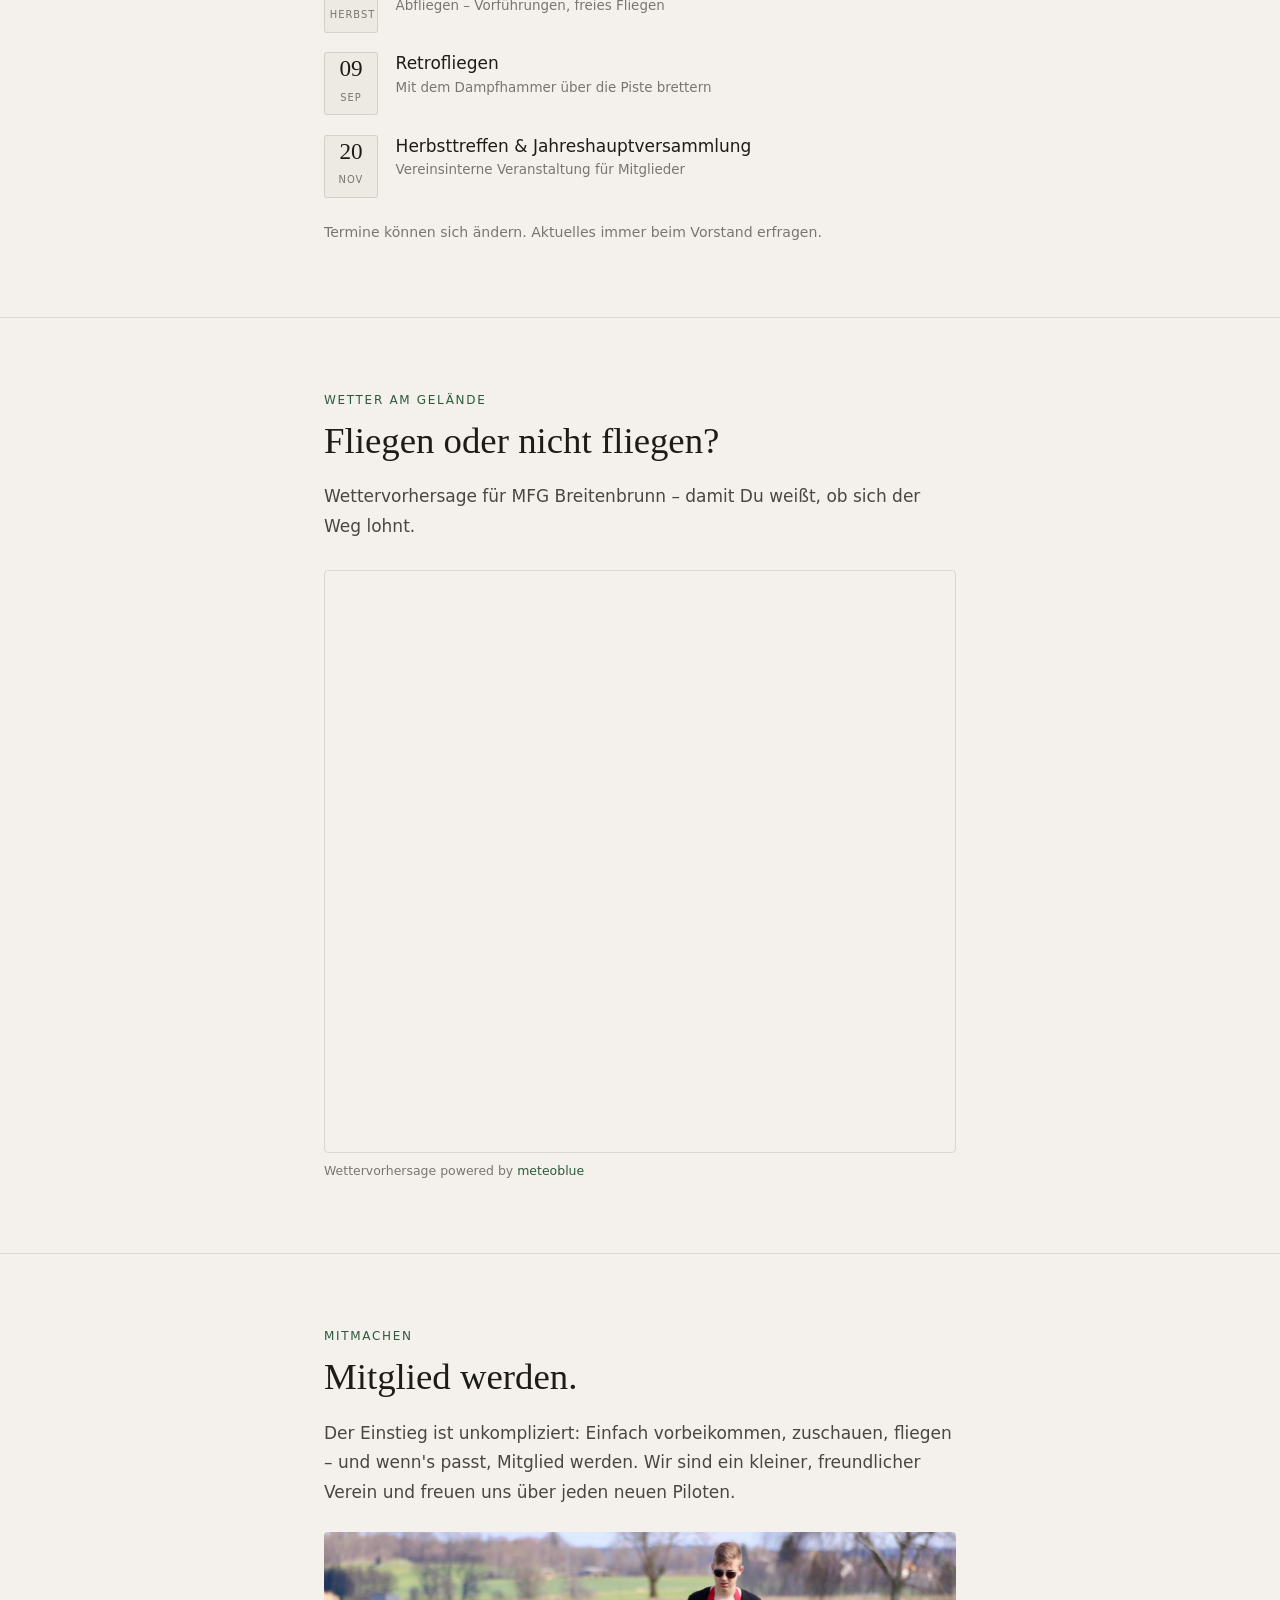
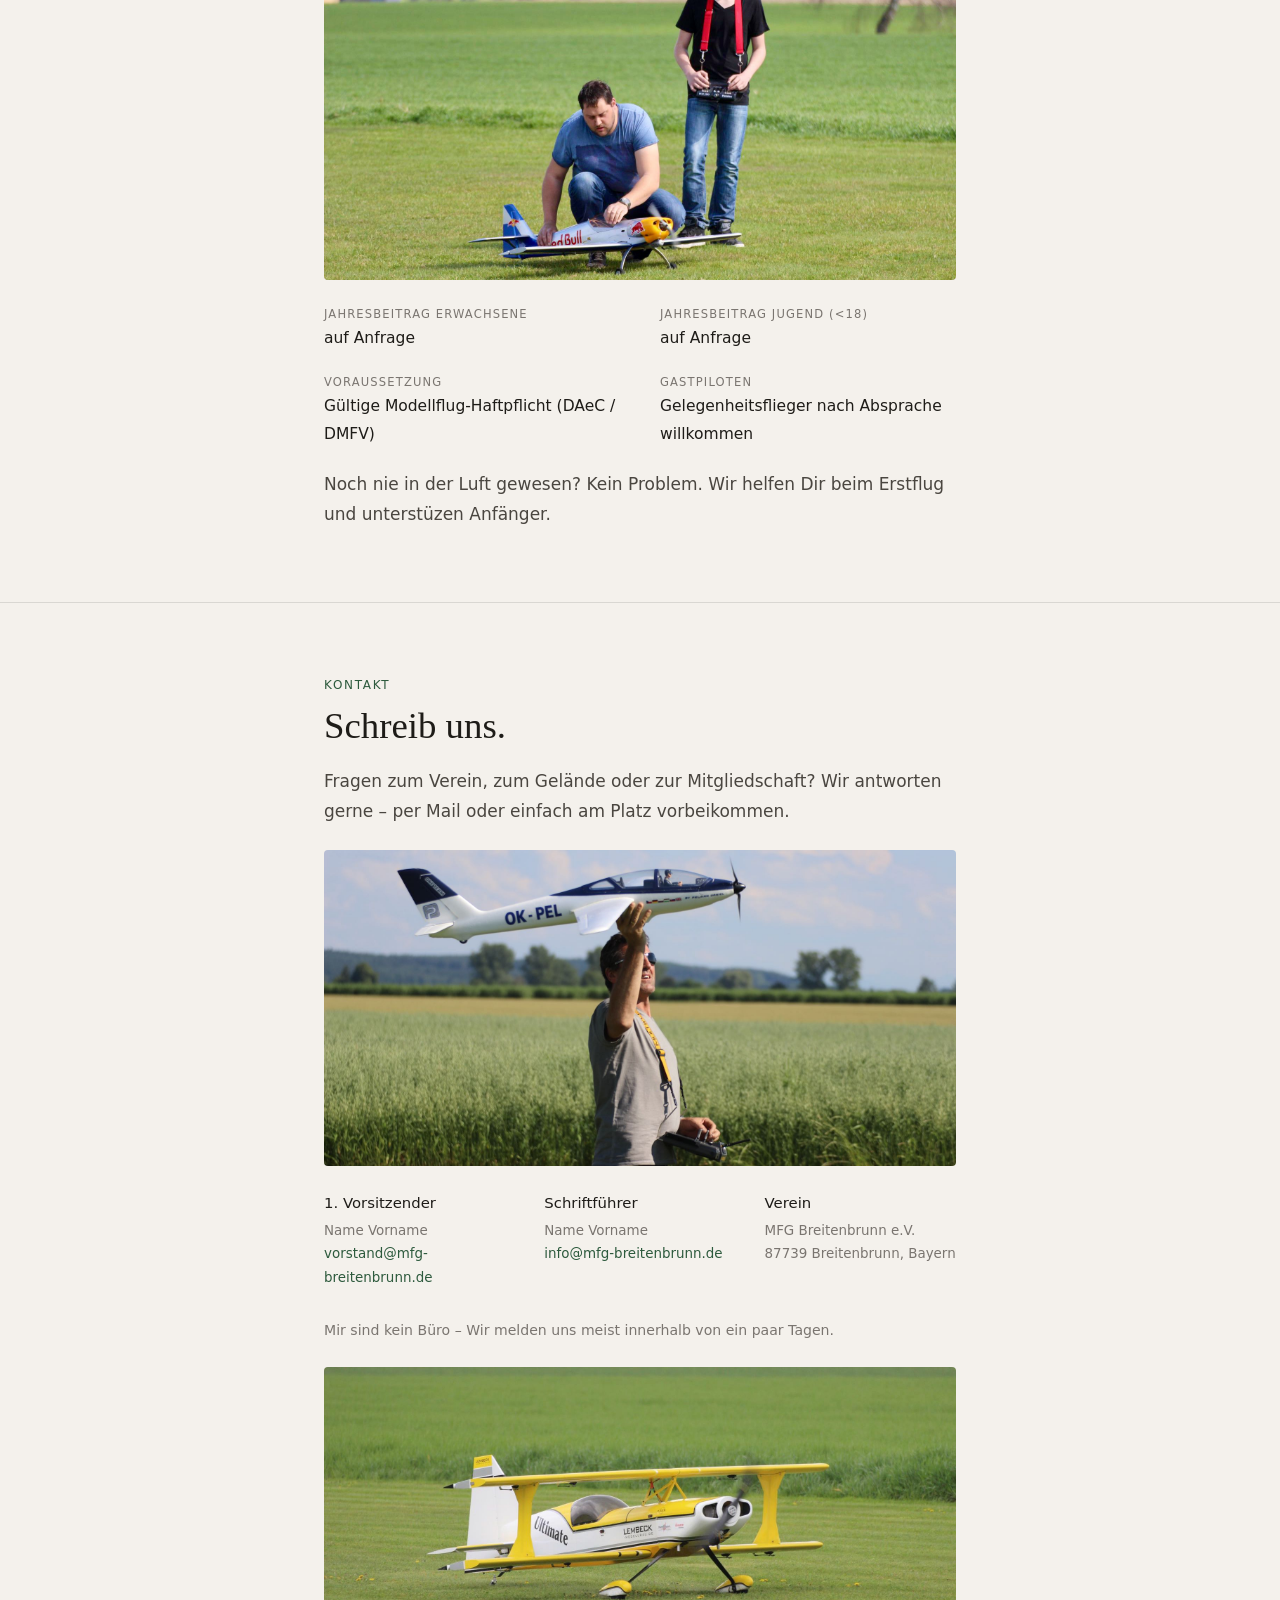
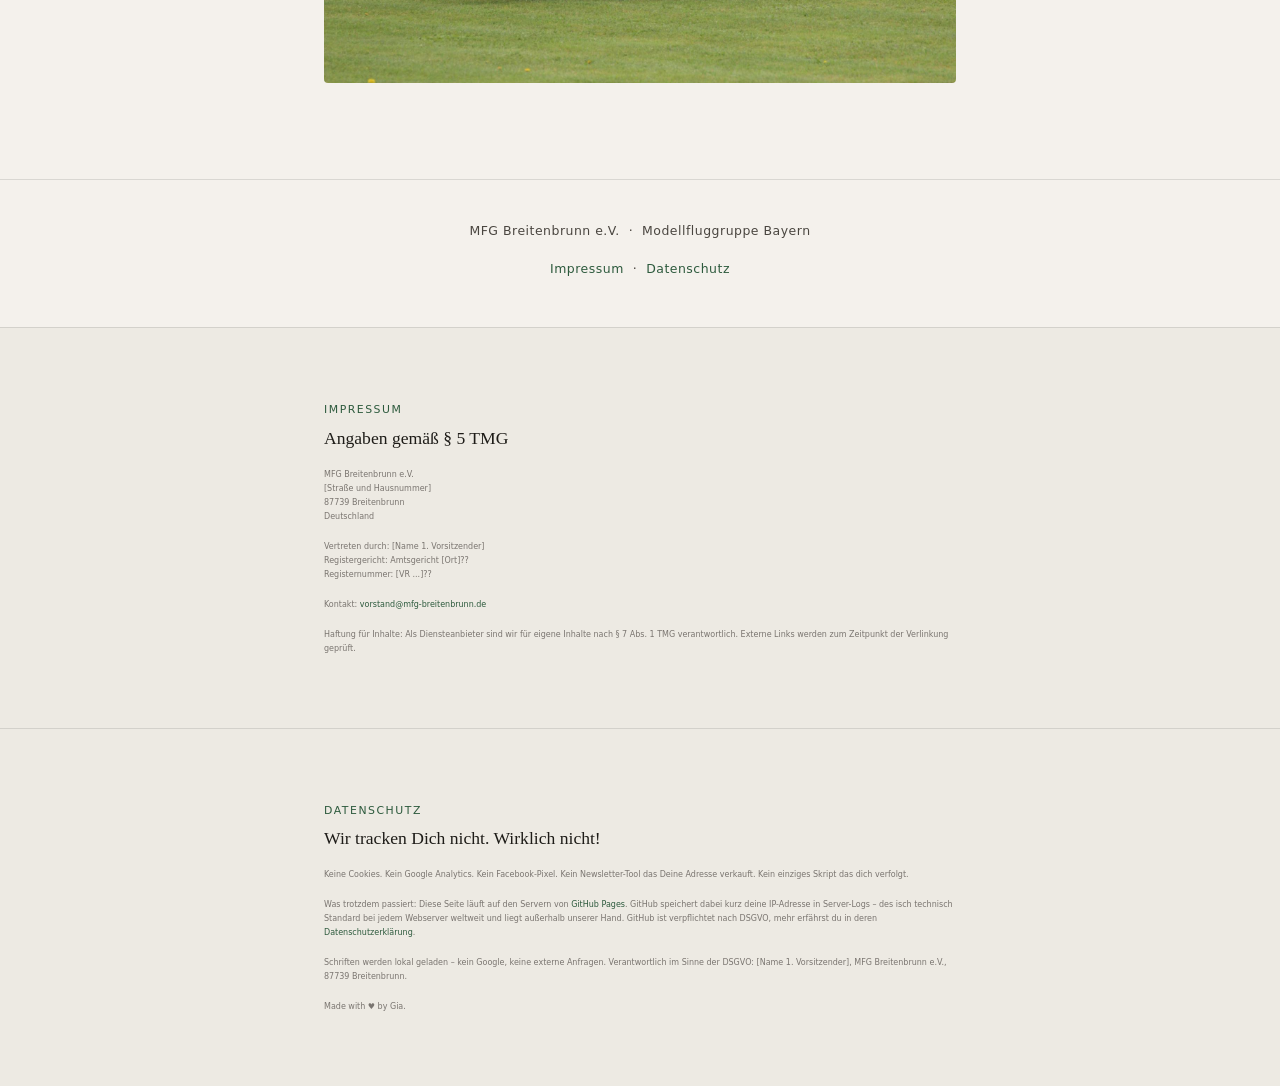
==== commit 0d2f1e9c: "Update index.html" ====
--- a/index.html
+++ b/index.html
@@ -209,9 +209,8 @@
   <div class="wrap">
     <h3>Wetter am Gelände</h3>
     <h2>Fliegen oder nicht fliegen?</h2>
-    <p>Wettervorhersage für Breitenbrunn – damit ihr wisst ob sich der Weg lohnt.</p>
+    <p>Wettervorhersage für MFG Breitenbrunn – damit Du weißt, ob sich der Weg lohnt.</p>
     <div class="map">
-      <!-- Diesen iframe ersetzen: meteoblue.com → Ort suchen → Widget → Code kopieren -->
       <iframe 
         src="https://www.meteoblue.com/de/wetter/widget/three/48.118N10.41E565_Europe%2FBerlin?geoloc=fixed&nocurrent=0&noforecast=0&tempunit=CELSIUS&windunit=KILOMETER_PER_HOUR&days=5&layout=bright&user_key=8d5c9eaea479b9a4&embed_key=53bae87e7c5538f3&sig=7f74ab5c438ea7b22e5881862f4d6b4b3f3d54ceb77040e04ed10577e99b7f98" 
         frameborder="0" 
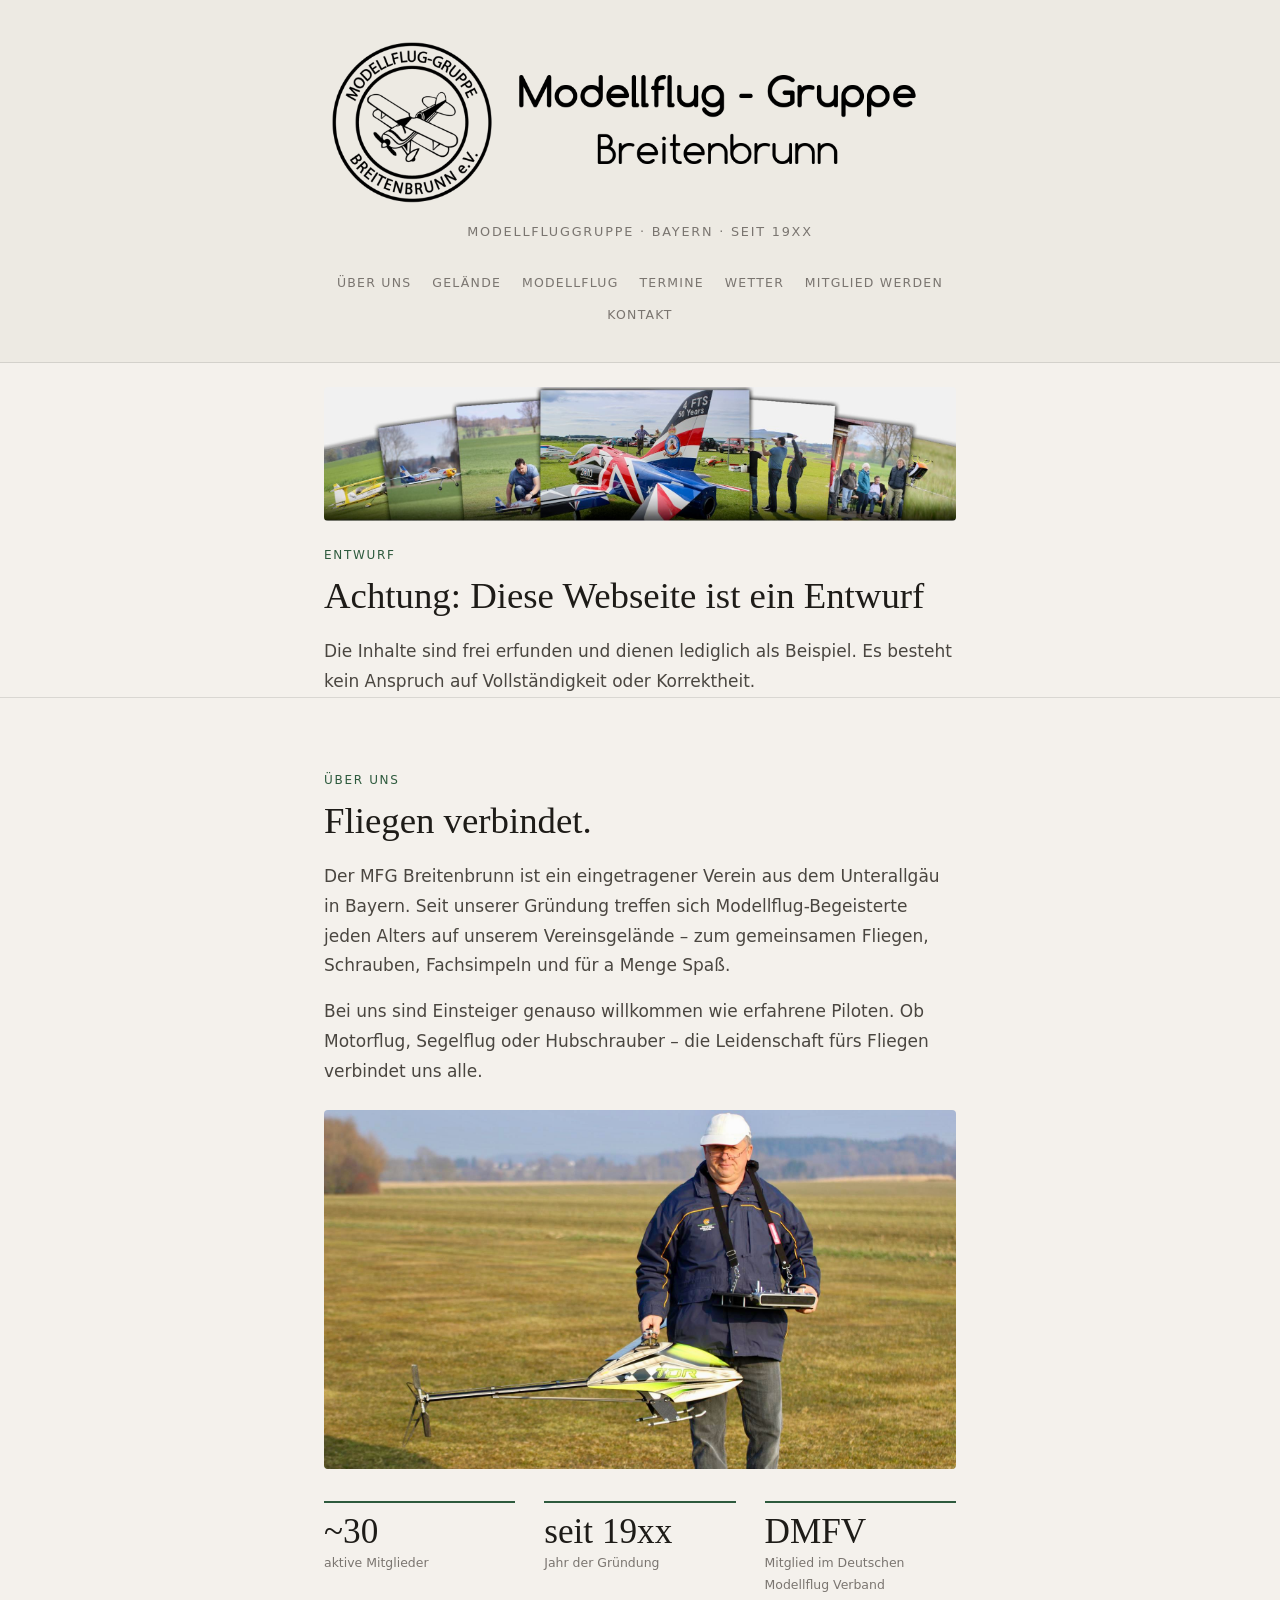
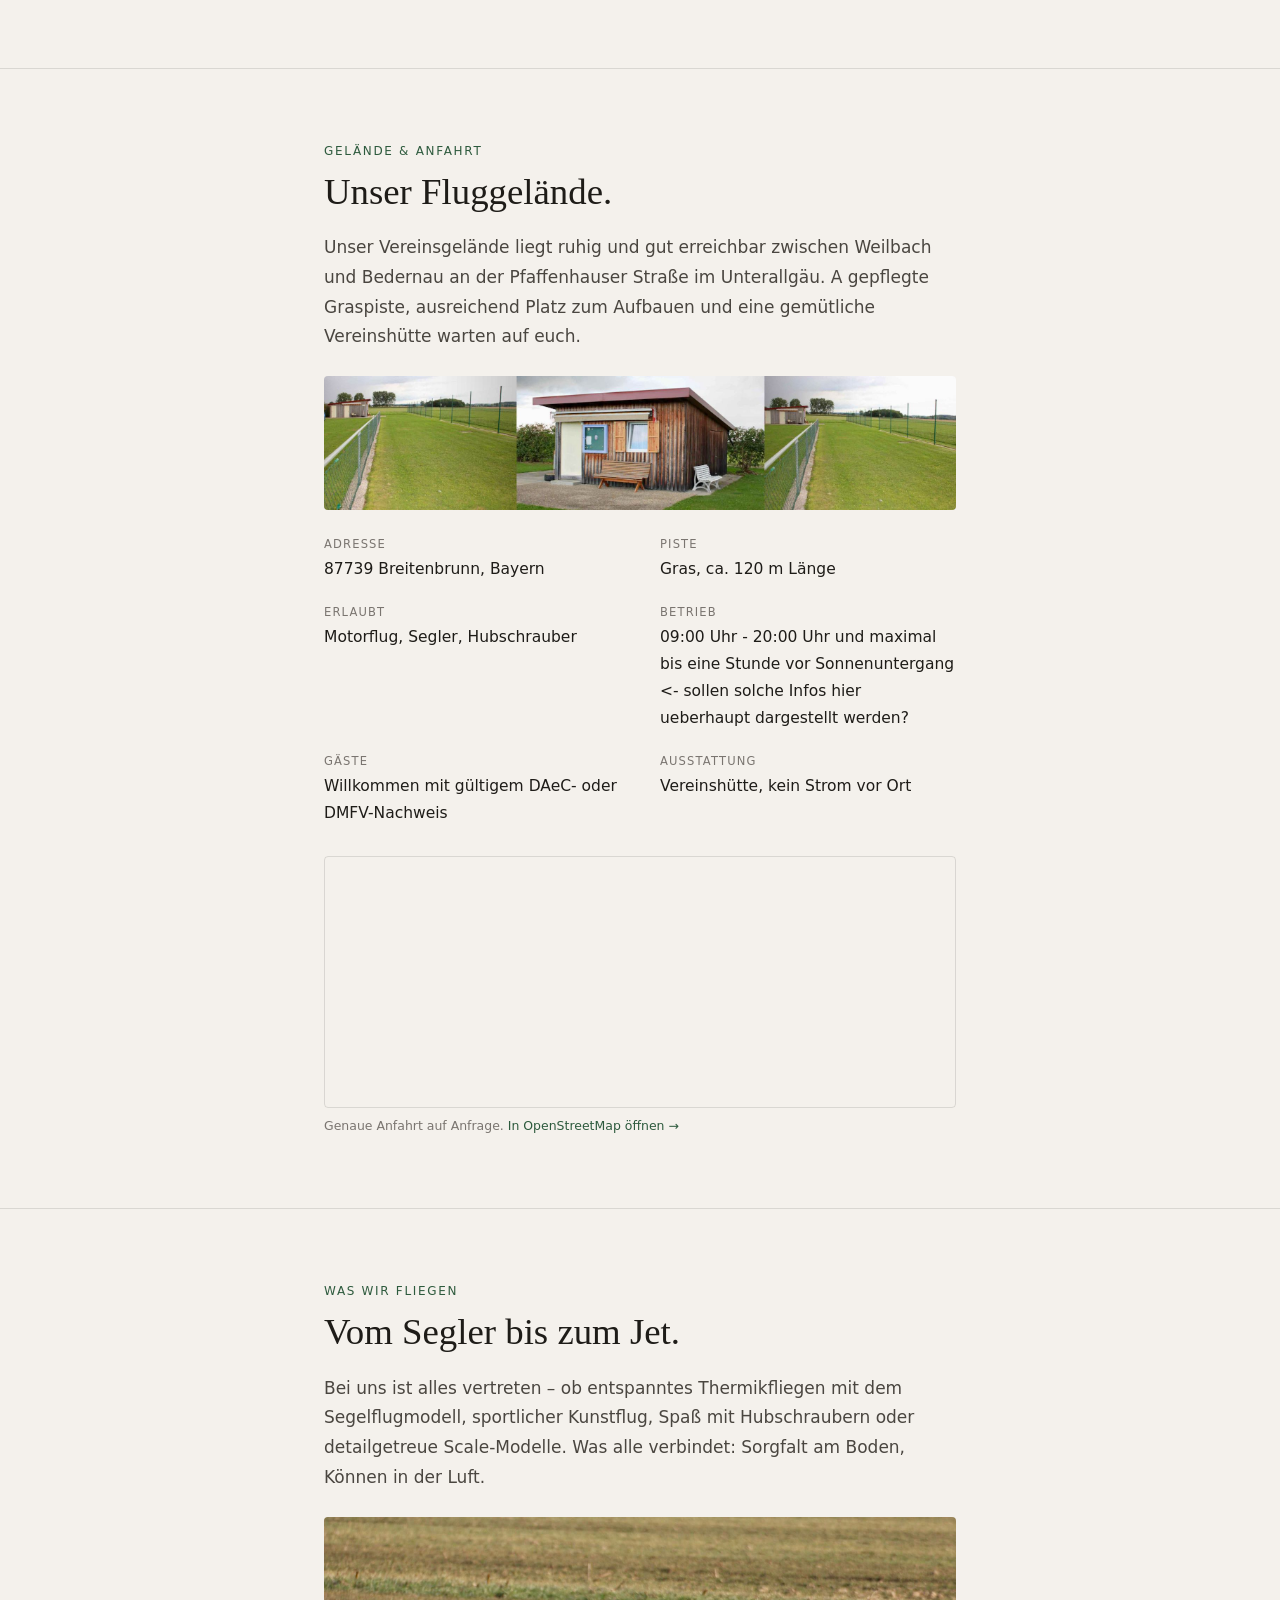
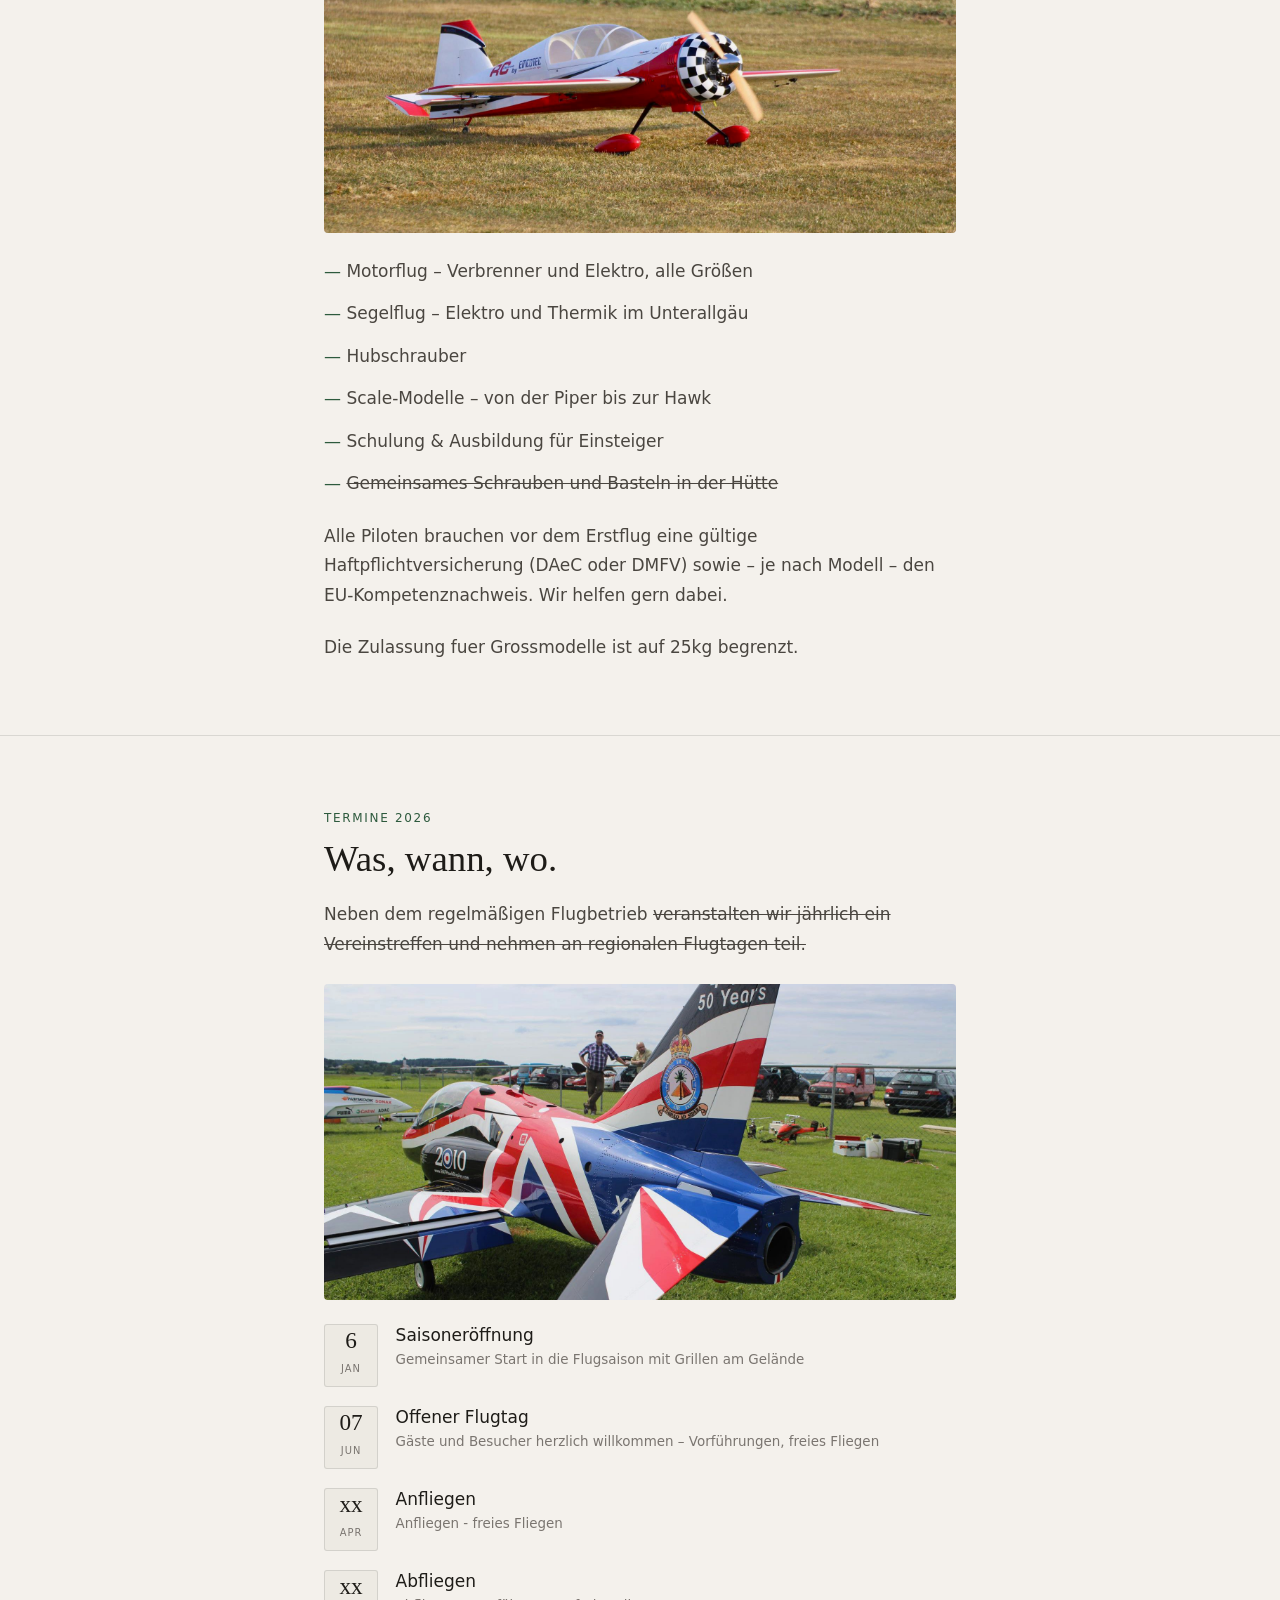
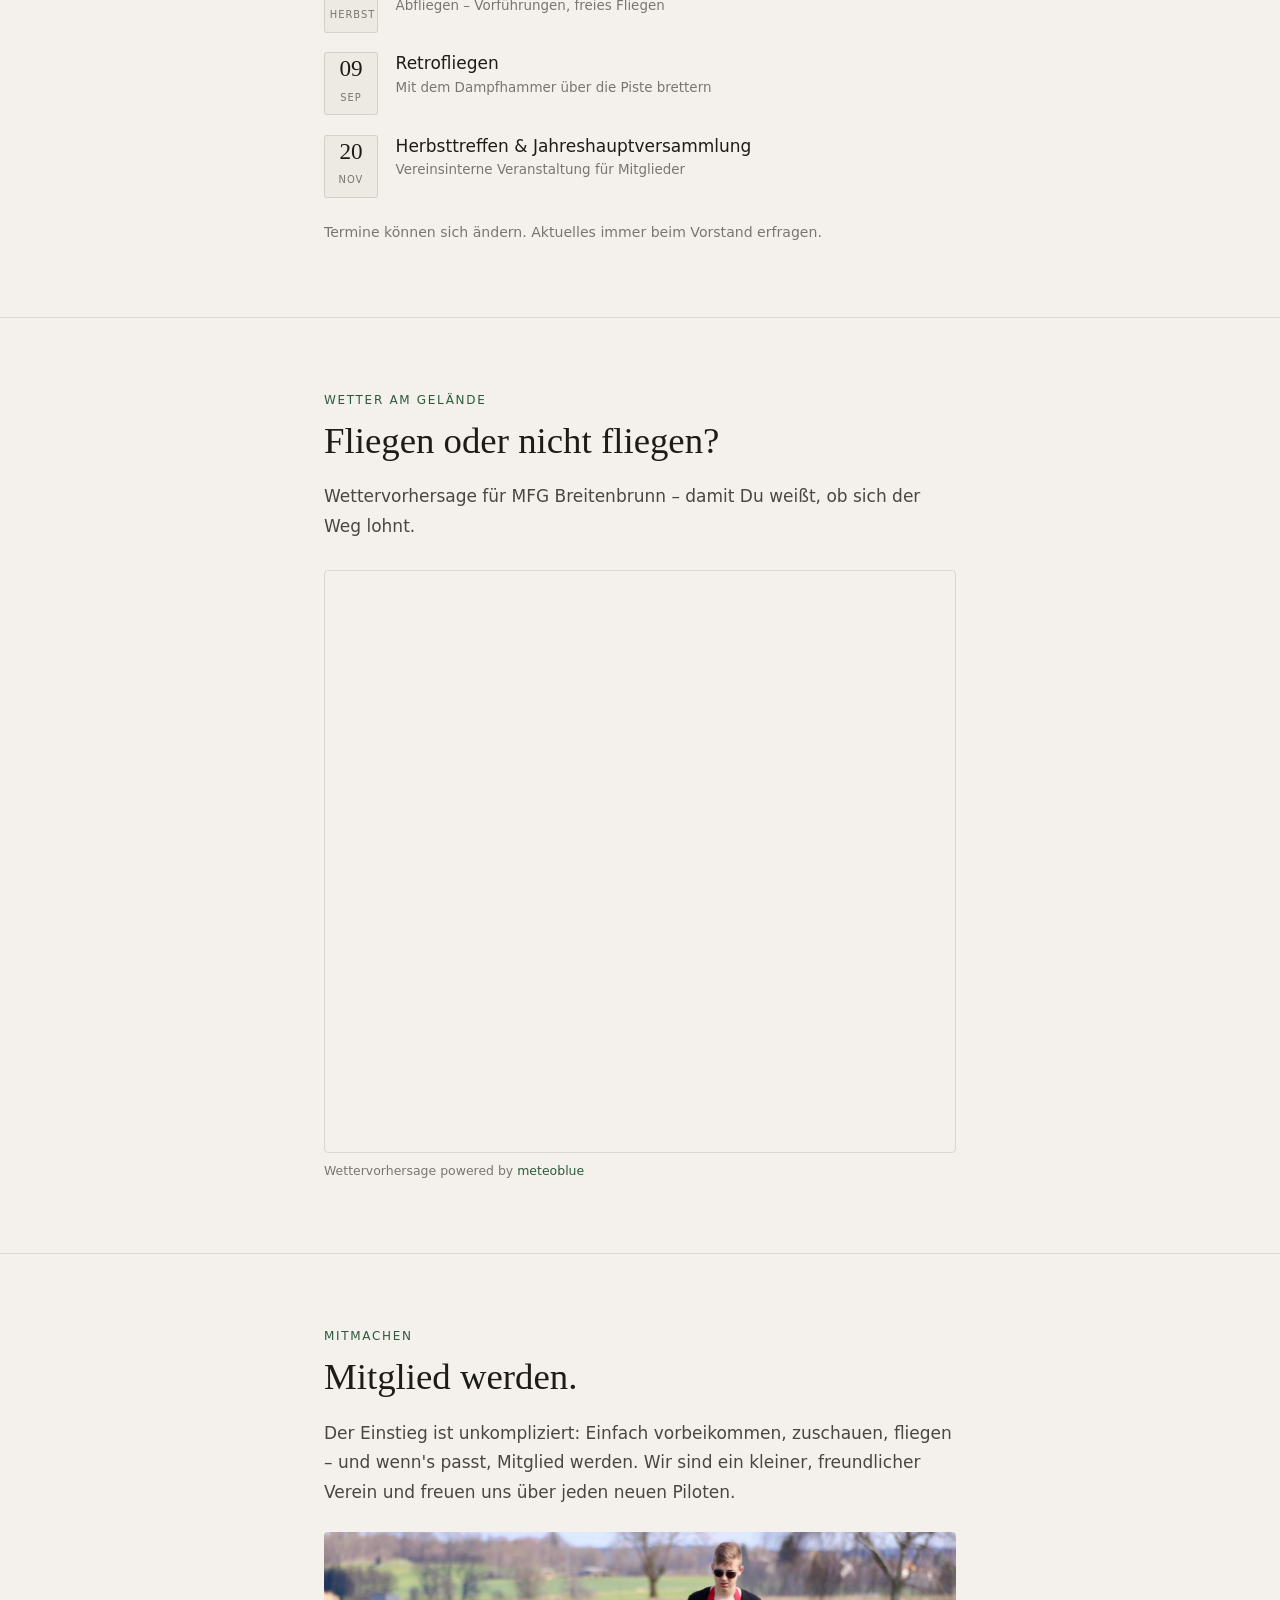
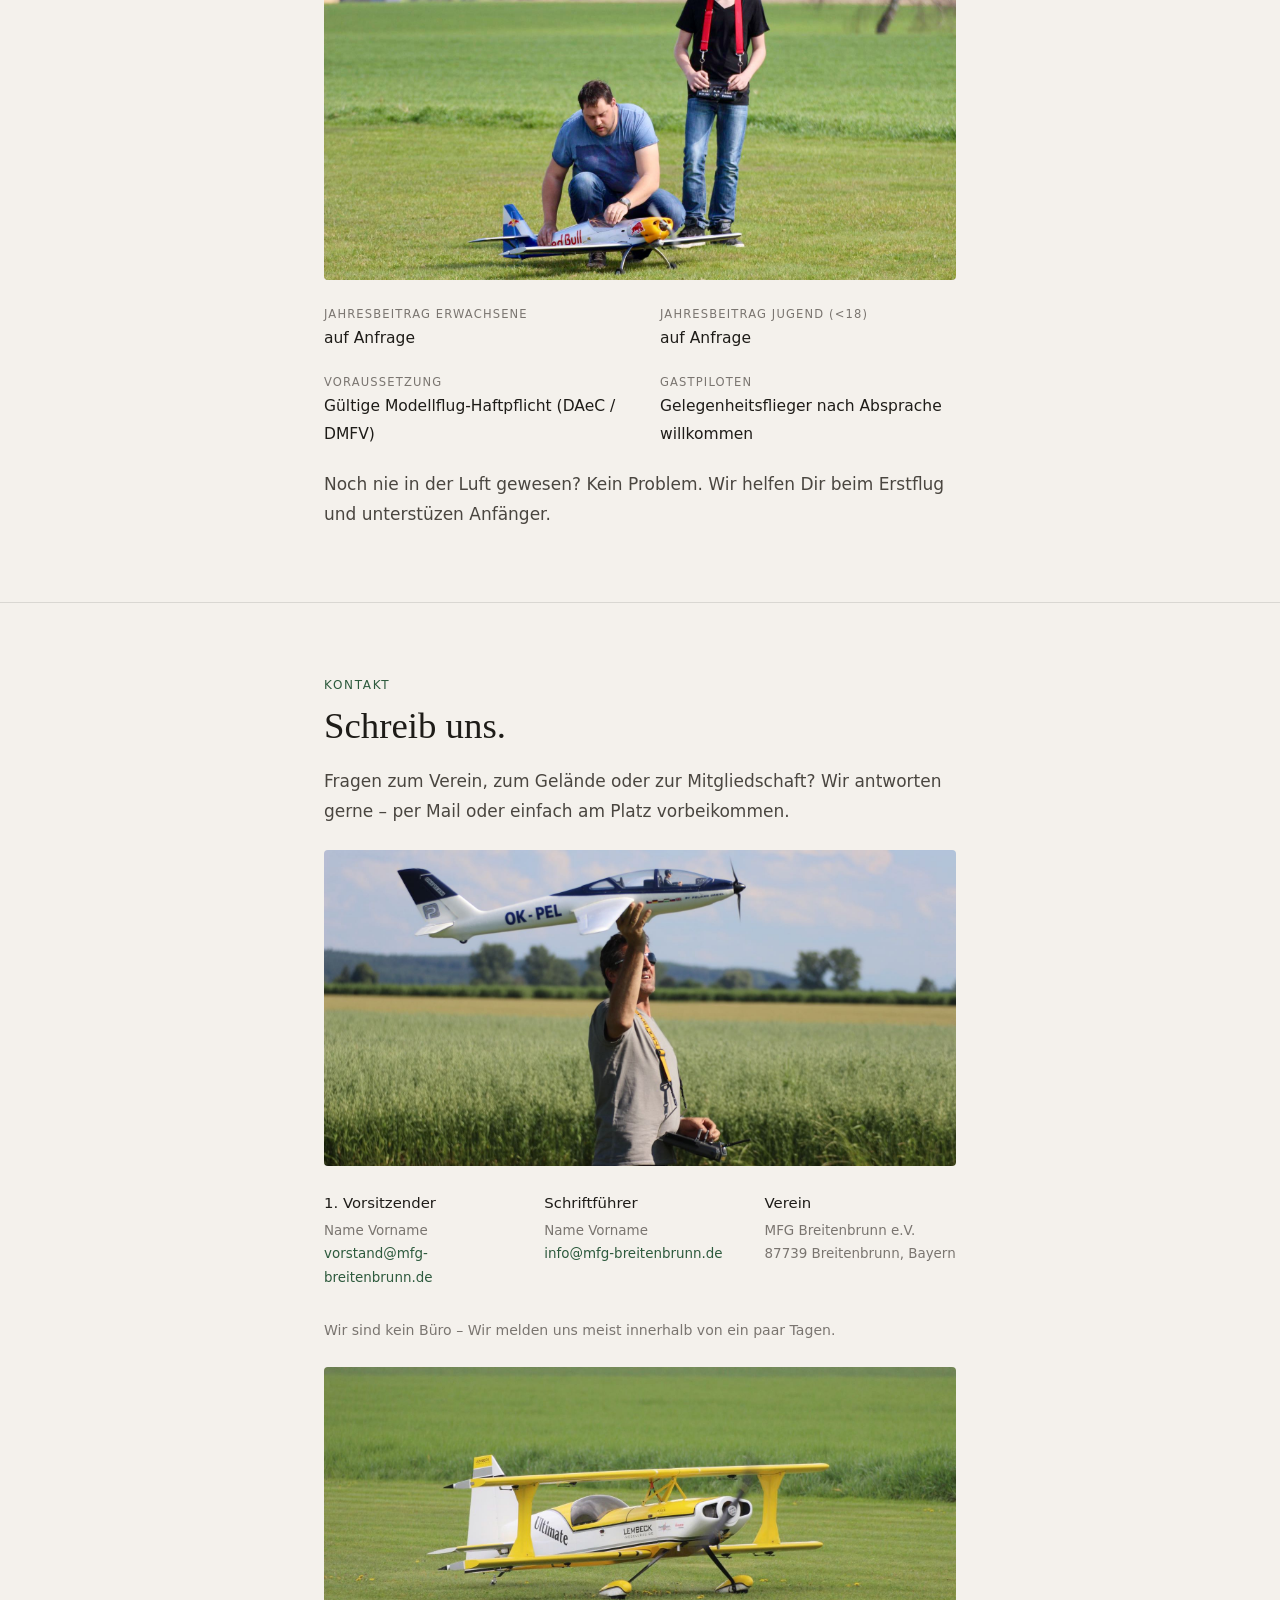
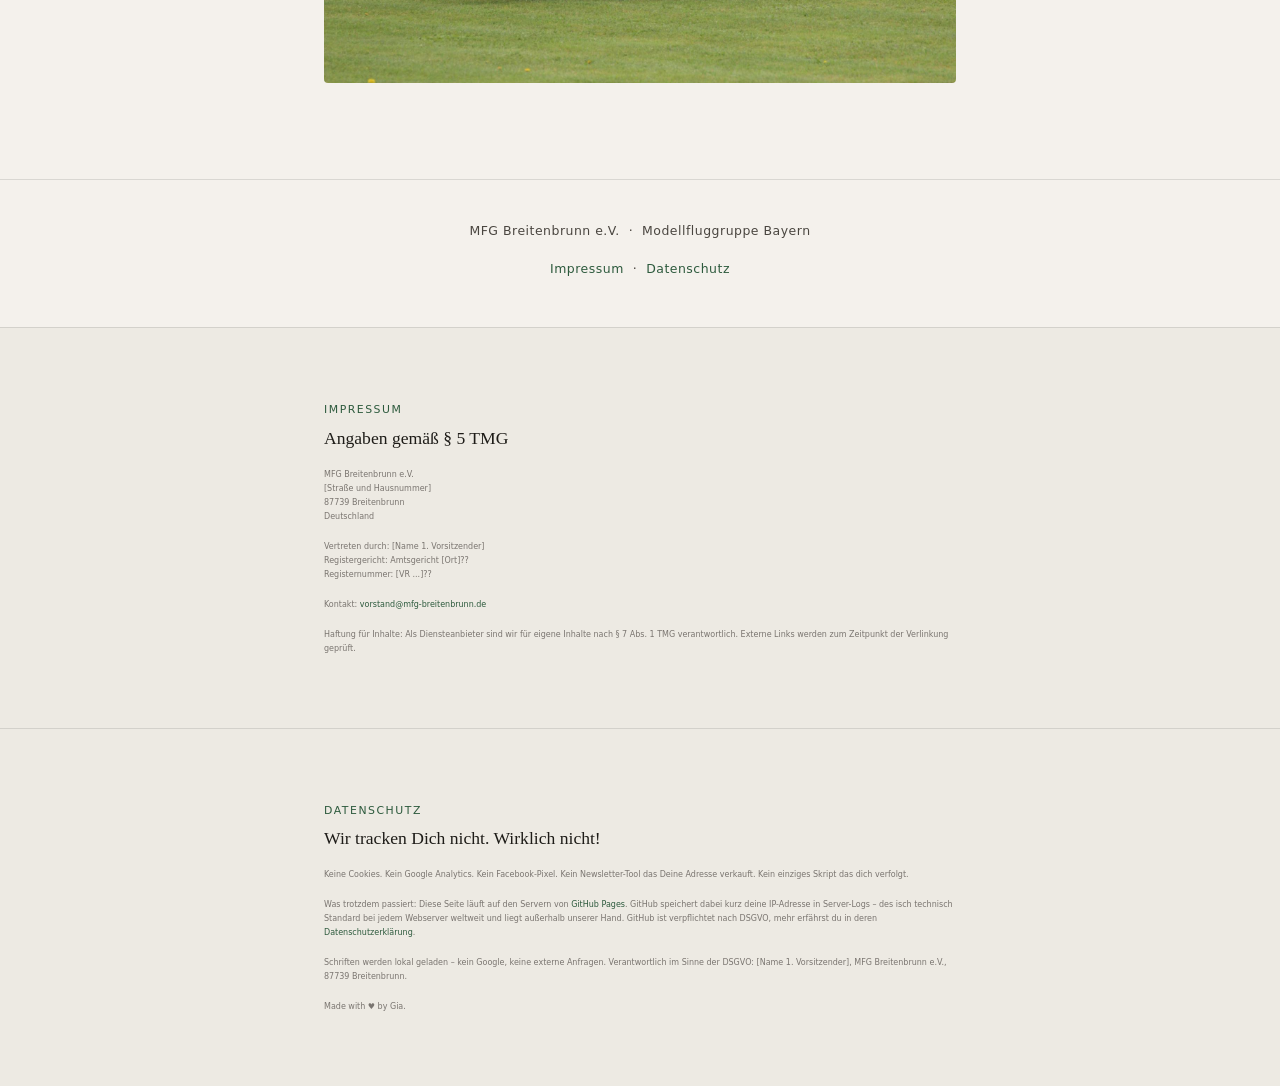
==== commit 8fccdcc5: "tippfehler korrigiert" ====
--- a/index.html
+++ b/index.html
@@ -84,7 +84,7 @@
     <h3>Gelände &amp; Anfahrt</h3>
     <h2>Unser Fluggelände.</h2>
     <p>
-      Unser Vereinsgelände liegt ruhig und gut erreichbar zwischen Weilbach und Bedernau and der Pfaffenhauser Straße im Unterallgäu.
+      Unser Vereinsgelände liegt ruhig und gut erreichbar zwischen Weilbach und Bedernau an der Pfaffenhauser Straße im Unterallgäu.
       A gepflegte Graspiste, ausreichend Platz zum Aufbauen und eine gemütliche Vereinshütte warten auf euch.
     </p>
     <!-- Foto Gelände unter dem Text -->
@@ -126,13 +126,13 @@
       <li>Motorflug – Verbrenner und Elektro, alle Größen</li>
       <li>Segelflug – Elektro und Thermik im Unterallgäu</li>
       <li>Hubschrauber </li>
-      <li>Scale-Modelle – von der Piper bis zur Futura</li>
+      <li>Scale-Modelle – von der Piper bis zur Hawk</li>
       <li>Schulung &amp; Ausbildung für Einsteiger</li>
-      <li><s>Gemeinsames Schrauben und Basteln in der Hütte</s>s></li>
+      <li><s>Gemeinsames Schrauben und Basteln in der Hütte</s></li>
     </ul>
     <p style="margin-top:1.4rem;">
       Alle Piloten brauchen vor dem Erstflug eine gültige Haftpflichtversicherung (DAeC oder DMFV)
-      sowie – je nach Modell – den EU-Kompetenznachweis. Mir helfend gern dabei.
+      sowie – je nach Modell – den EU-Kompetenznachweis. Wir helfen gern dabei.
     </p>
     <p style="margin-top:1.4rem;">
       Die Zulassung fuer Grossmodelle ist auf 25kg begrenzt.
@@ -275,7 +275,7 @@
       </div>
     </div>
     <p style="margin-top:1.8rem; font-size:0.88rem; color:var(--soft);">
-      Mir sind kein Büro – Wir melden uns meist innerhalb von ein paar Tagen.
+      Wir sind kein Büro – Wir melden uns meist innerhalb von ein paar Tagen.
     </p>
     <img class="section-img" src="images/ultimate.jpeg" alt="Modellflugzeug Ultimate am Start" loading="lazy">
   </div>
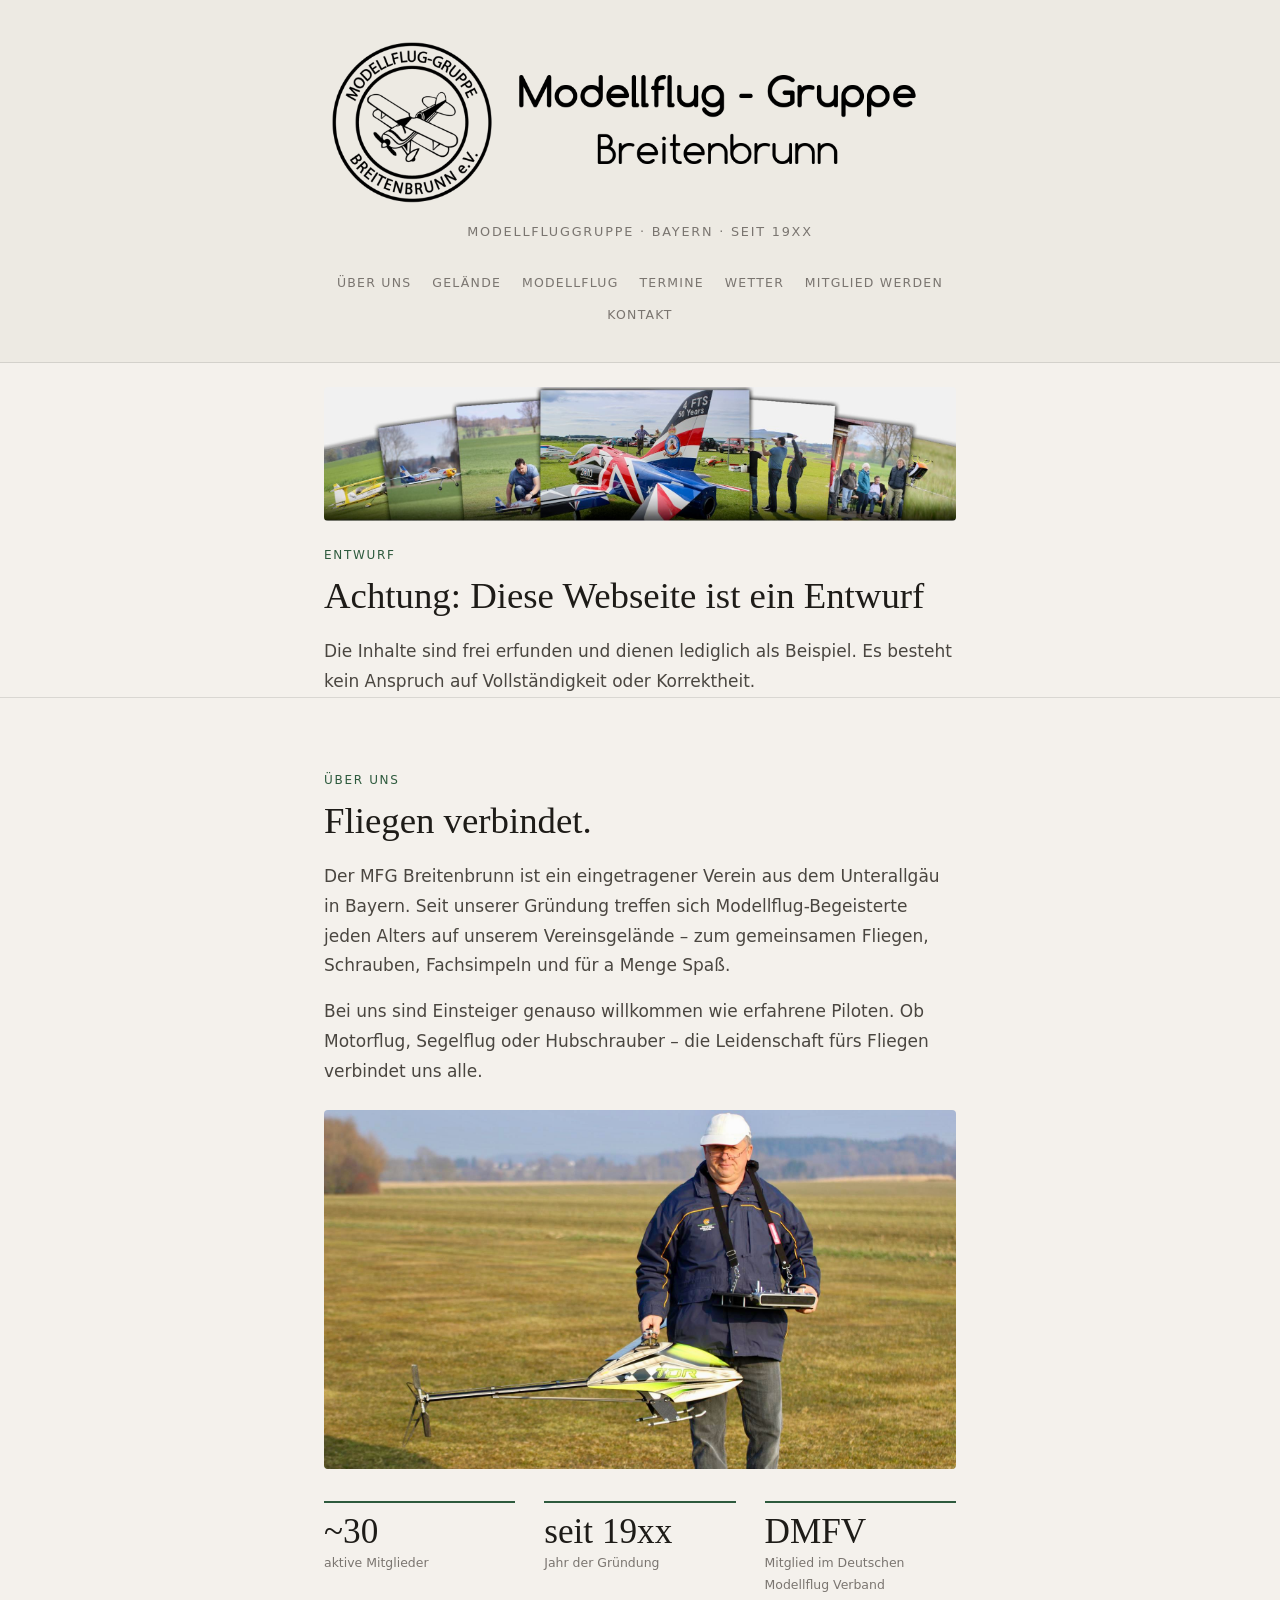
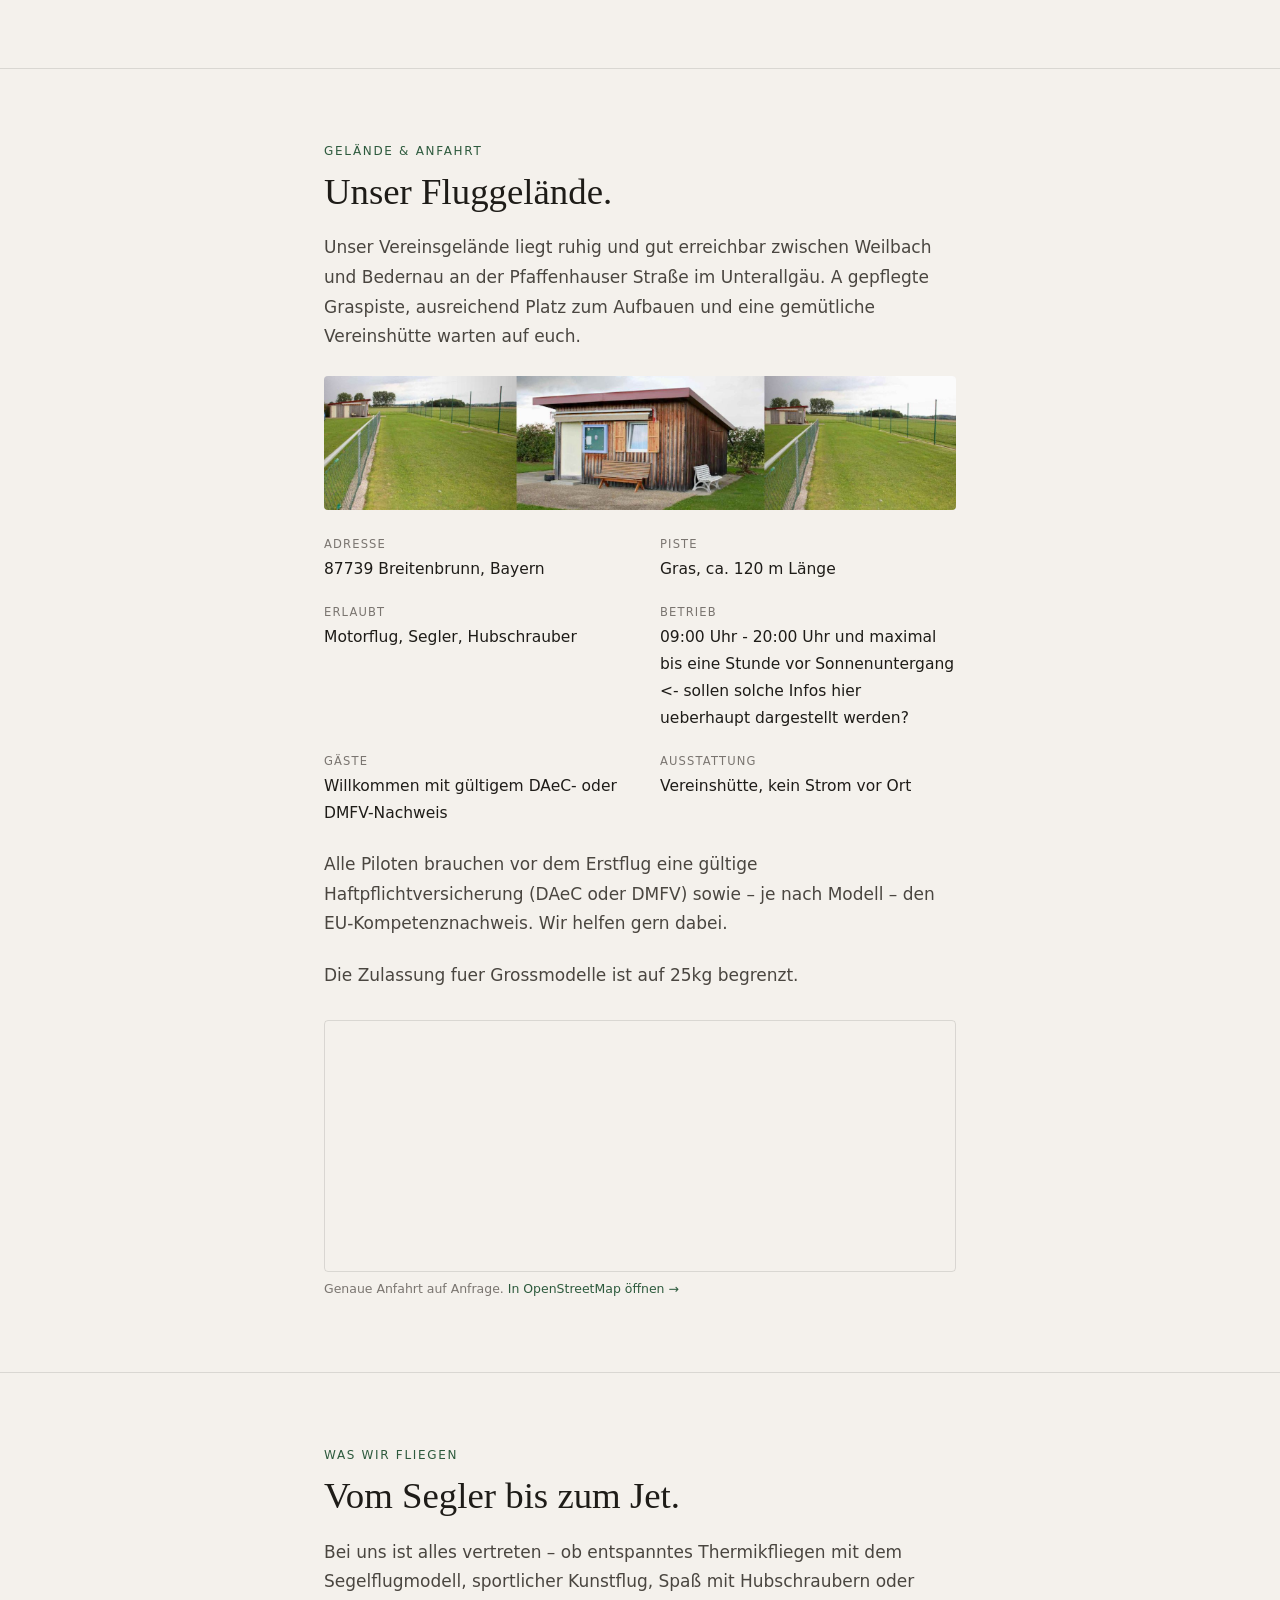
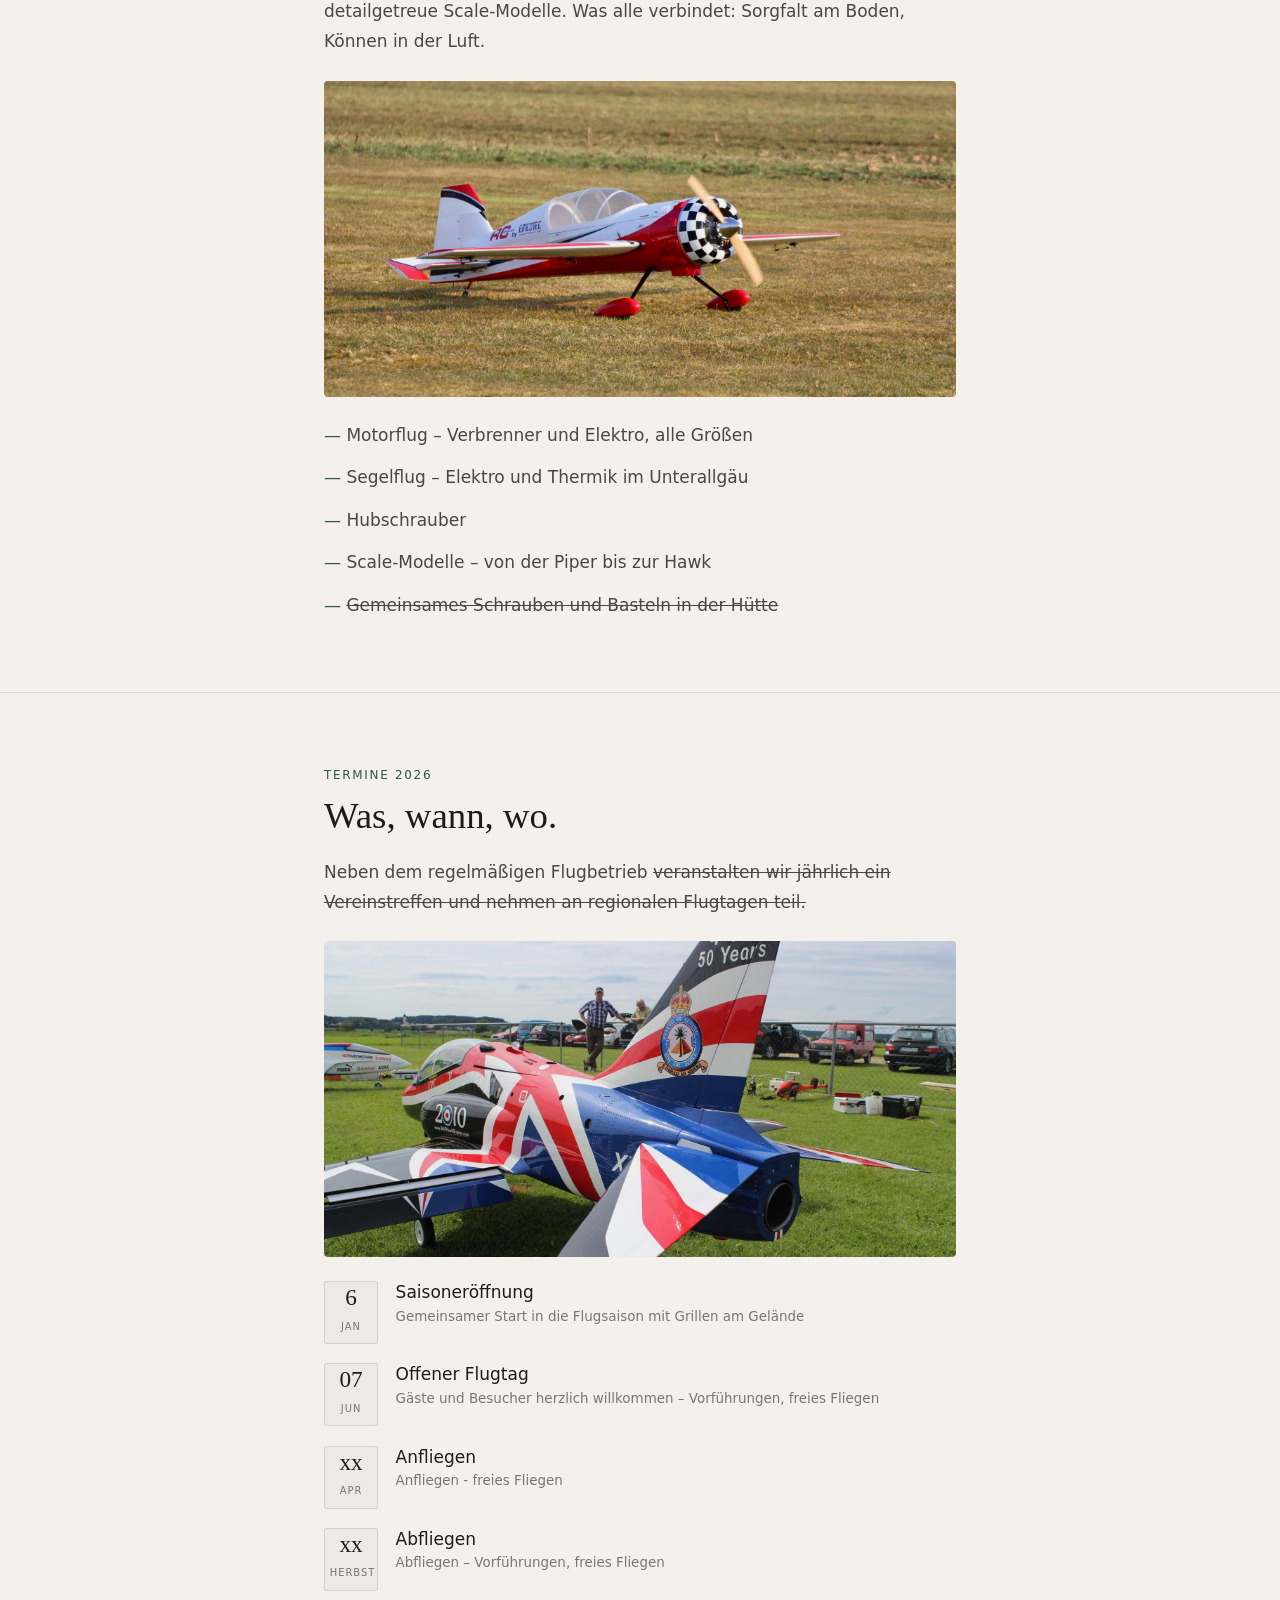
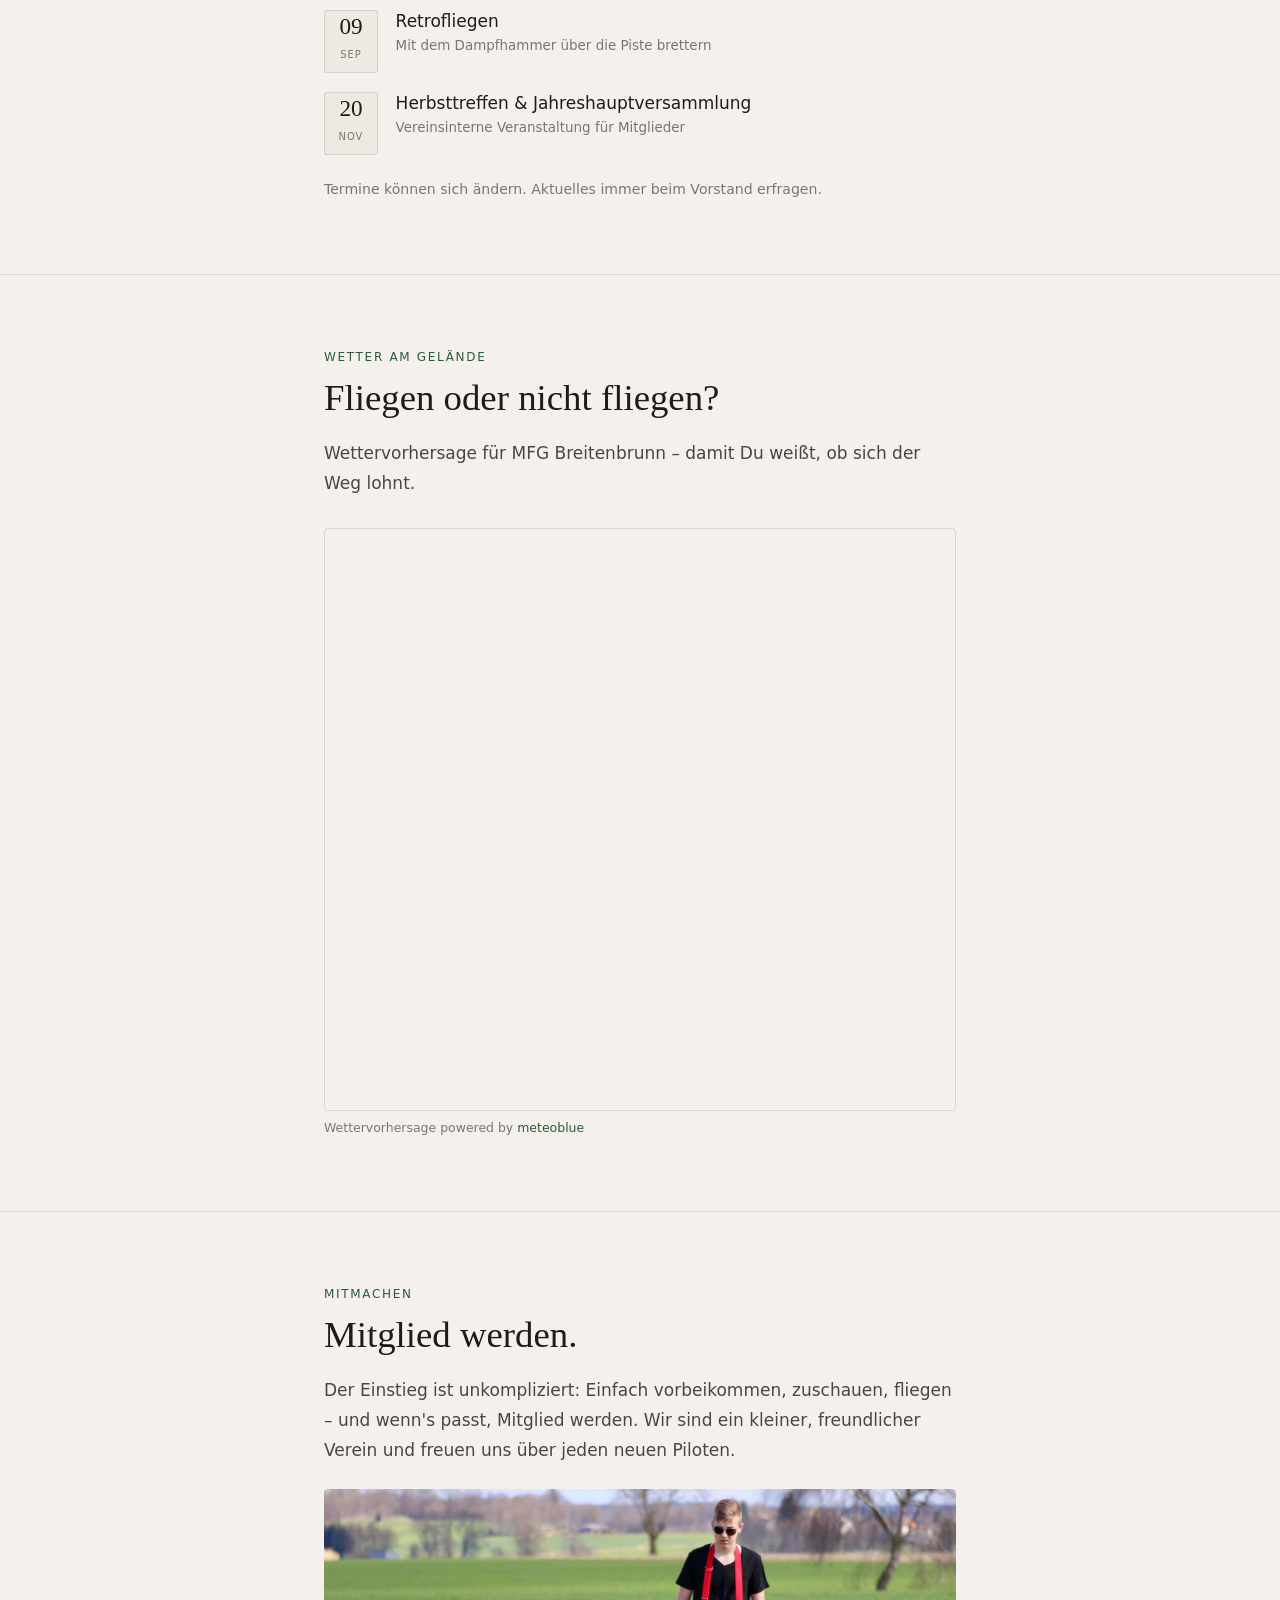
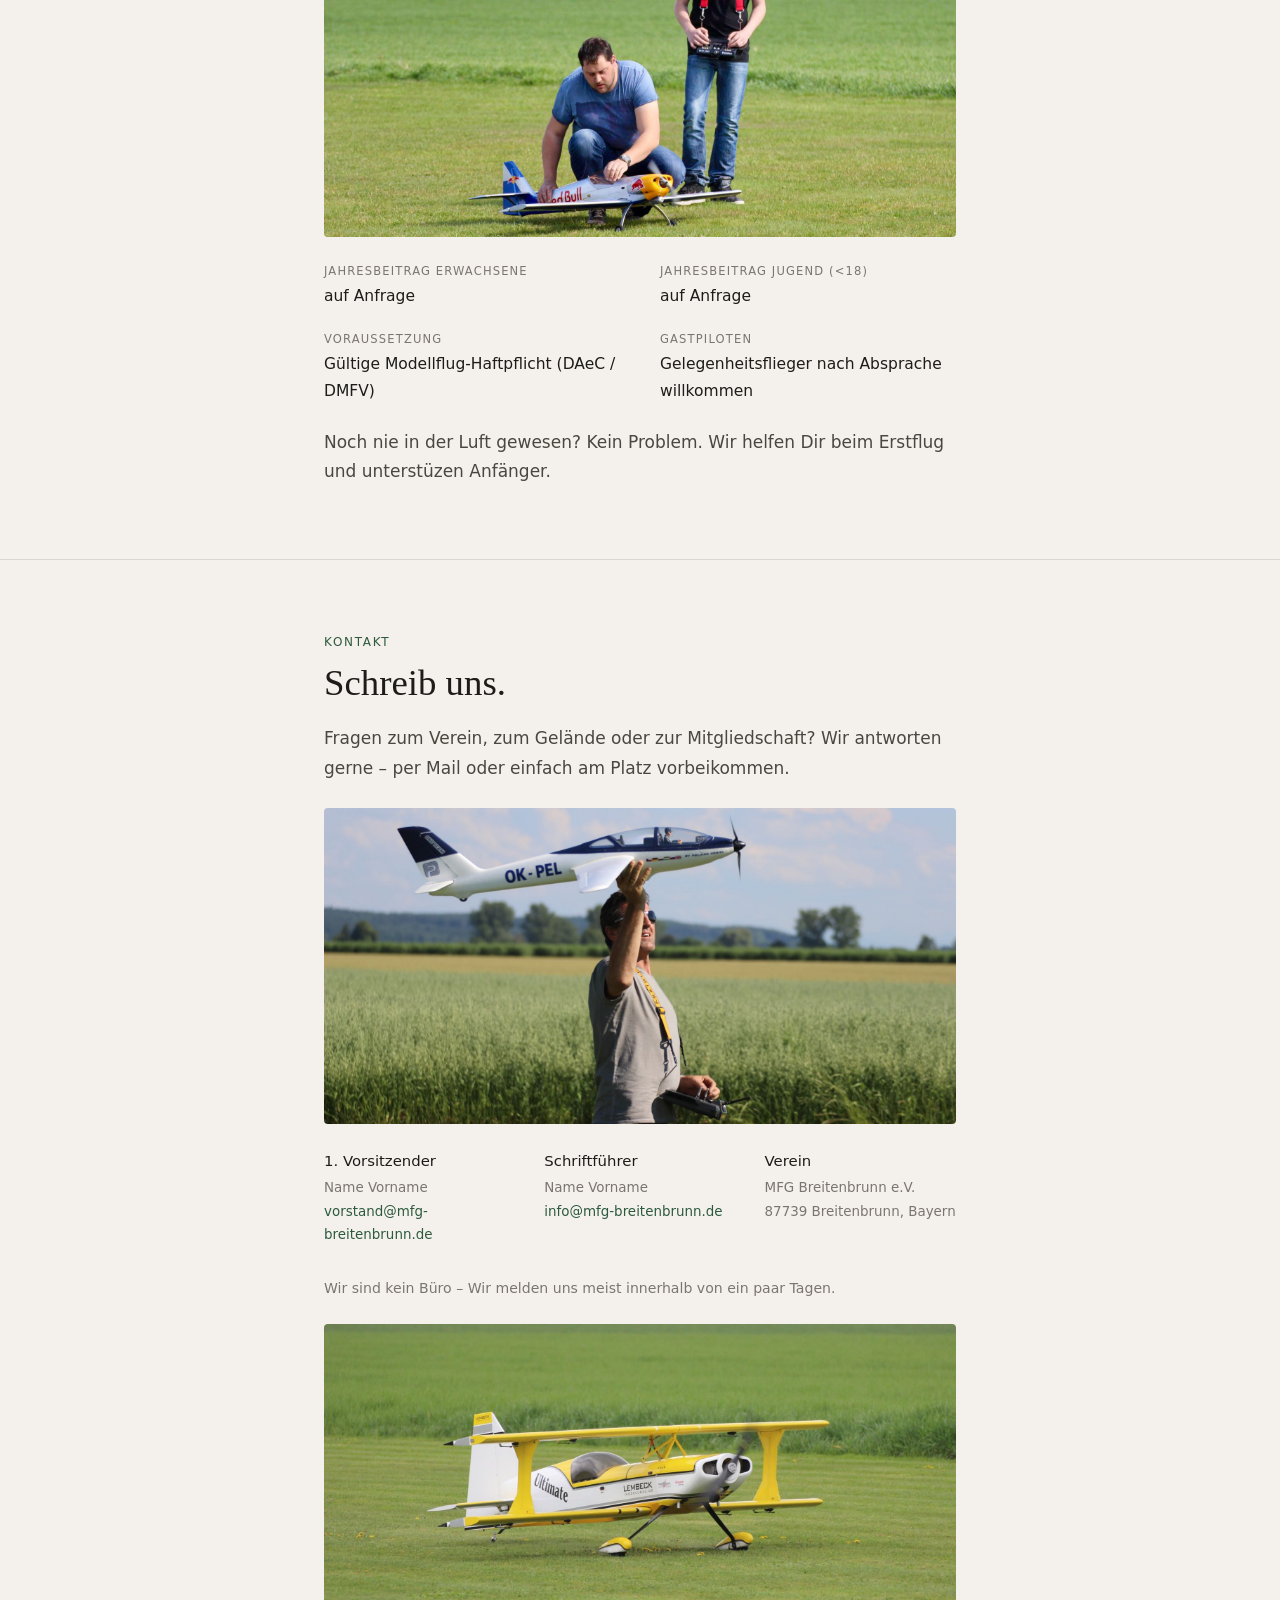
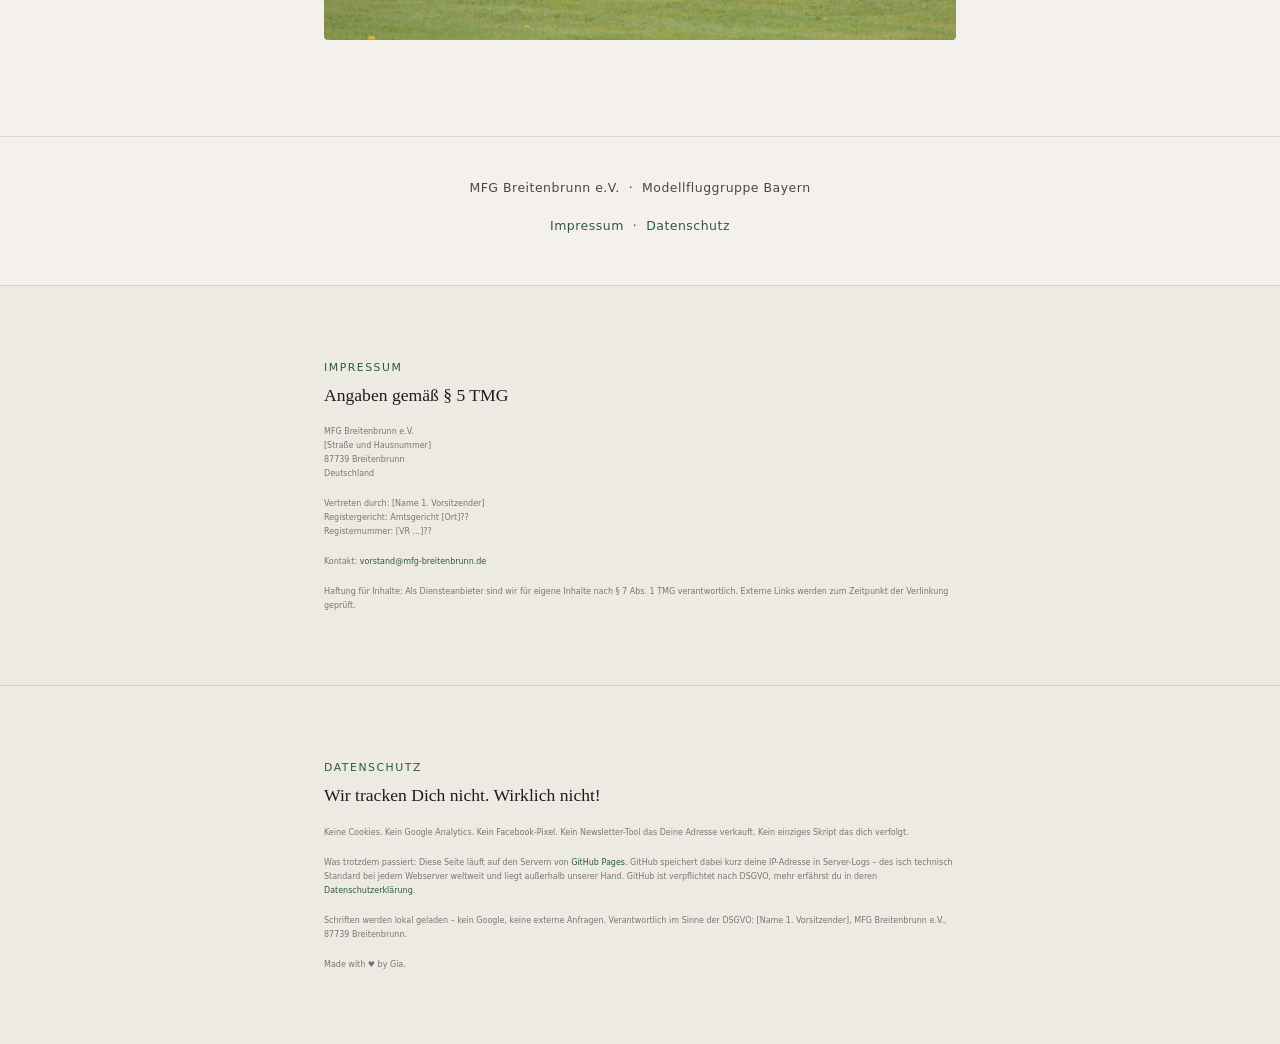
==== commit c3076b99: "Update index.html" ====
--- a/index.html
+++ b/index.html
@@ -11,14 +11,12 @@
 <meta property="og:type" content="website">
 <title>MFG Breitenbrunn – Modellfluggruppe Bayern</title>
 <link rel="icon" href="images/logo_1_1_b.png" type="image/png">
-<!-- <link rel="stylesheet" href="style.css"> -->
 <link rel="stylesheet" href="css/style.css?v=3"> <!-- forces the browser to reload -->
 </head>
 <body>
 
 <header>
   <div class="wrap">
-    <!-- Logo ersetzt h1 – so breit wie die Seite, weißer Hintergrund dahinter falls Logo weiß/transparent -->
     <img class="header-logo" src="images/logo.png" alt="Logo MFG Breitenbrunn">
     <p class="subtitle">Modellfluggruppe · Bayern · seit 19xx</p>
     <nav aria-label="Seitennavigation">
@@ -97,6 +95,14 @@
       <div><dt>Gäste</dt><dd>Willkommen mit gültigem DAeC- oder DMFV-Nachweis</dd></div>
       <div><dt>Ausstattung</dt><dd>Vereinshütte, kein Strom vor Ort</dd></div>
     </dl>
+    <p style="margin-top:1.4rem;">
+      Alle Piloten brauchen vor dem Erstflug eine gültige Haftpflichtversicherung (DAeC oder DMFV)
+      sowie – je nach Modell – den EU-Kompetenznachweis. Wir helfen gern dabei.
+    </p>
+    <p style="margin-top:1.4rem;">
+      Die Zulassung fuer Grossmodelle ist auf 25kg begrenzt.
+    </p>
+    
     <div class="map">
       <iframe
         src="https://www.openstreetmap.org/export/embed.html?bbox=10.35%2C48.07%2C10.46%2C48.17&layer=mapnik&marker=48.11822%2C10.40964"
@@ -127,17 +133,8 @@
       <li>Segelflug – Elektro und Thermik im Unterallgäu</li>
       <li>Hubschrauber </li>
       <li>Scale-Modelle – von der Piper bis zur Hawk</li>
-      <li>Schulung &amp; Ausbildung für Einsteiger</li>
       <li><s>Gemeinsames Schrauben und Basteln in der Hütte</s></li>
     </ul>
-    <p style="margin-top:1.4rem;">
-      Alle Piloten brauchen vor dem Erstflug eine gültige Haftpflichtversicherung (DAeC oder DMFV)
-      sowie – je nach Modell – den EU-Kompetenznachweis. Wir helfen gern dabei.
-    </p>
-    <p style="margin-top:1.4rem;">
-      Die Zulassung fuer Grossmodelle ist auf 25kg begrenzt.
-    </p>
-    
   </div>
 </section>
 
@@ -187,8 +184,6 @@
           <div class="event-desc">Mit dem Dampfhammer über die Piste brettern</div>
         </div>
       </div>
-
-      
       <div class="event">
         <div class="event-date"><b>20</b><span>Nov</span></div>
         <div>
@@ -341,7 +336,6 @@
     <p>
       Made with ♥ by Gia.
     </p>
-    
   </div>
 </section>
 
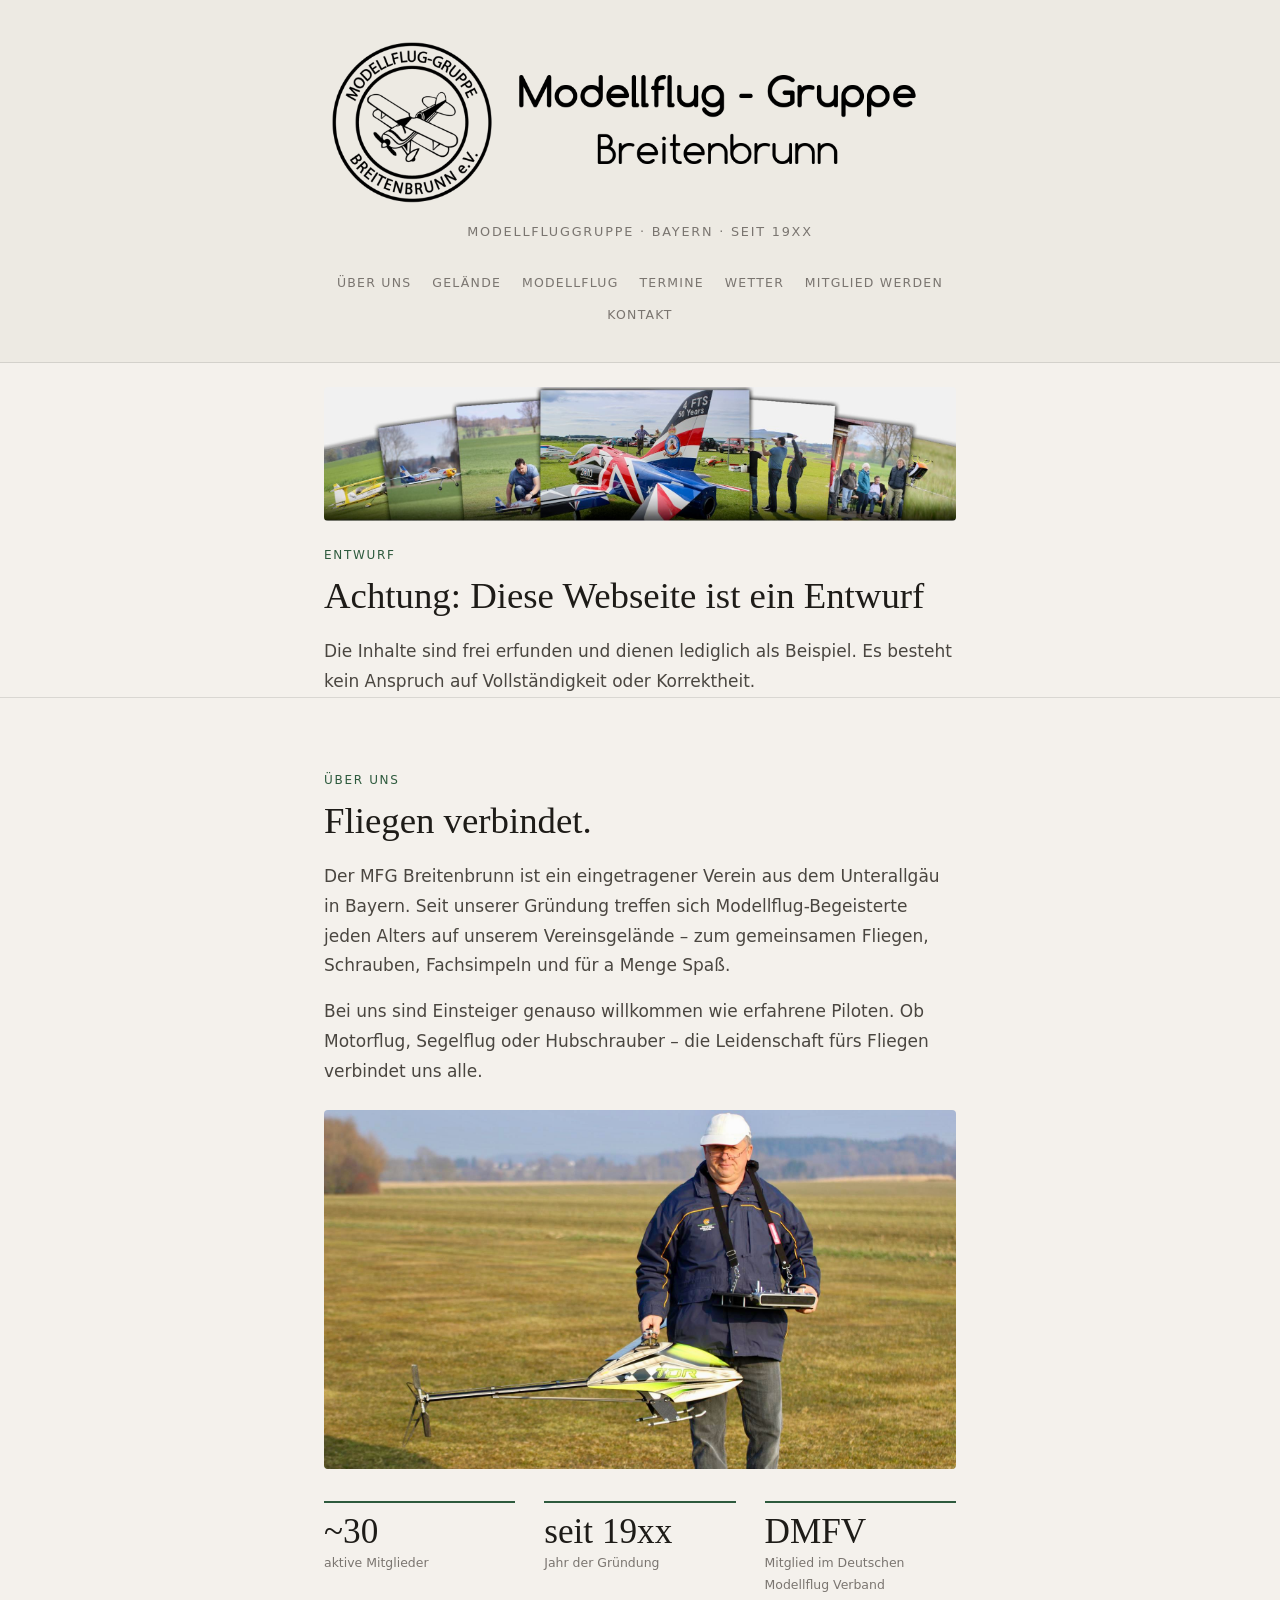
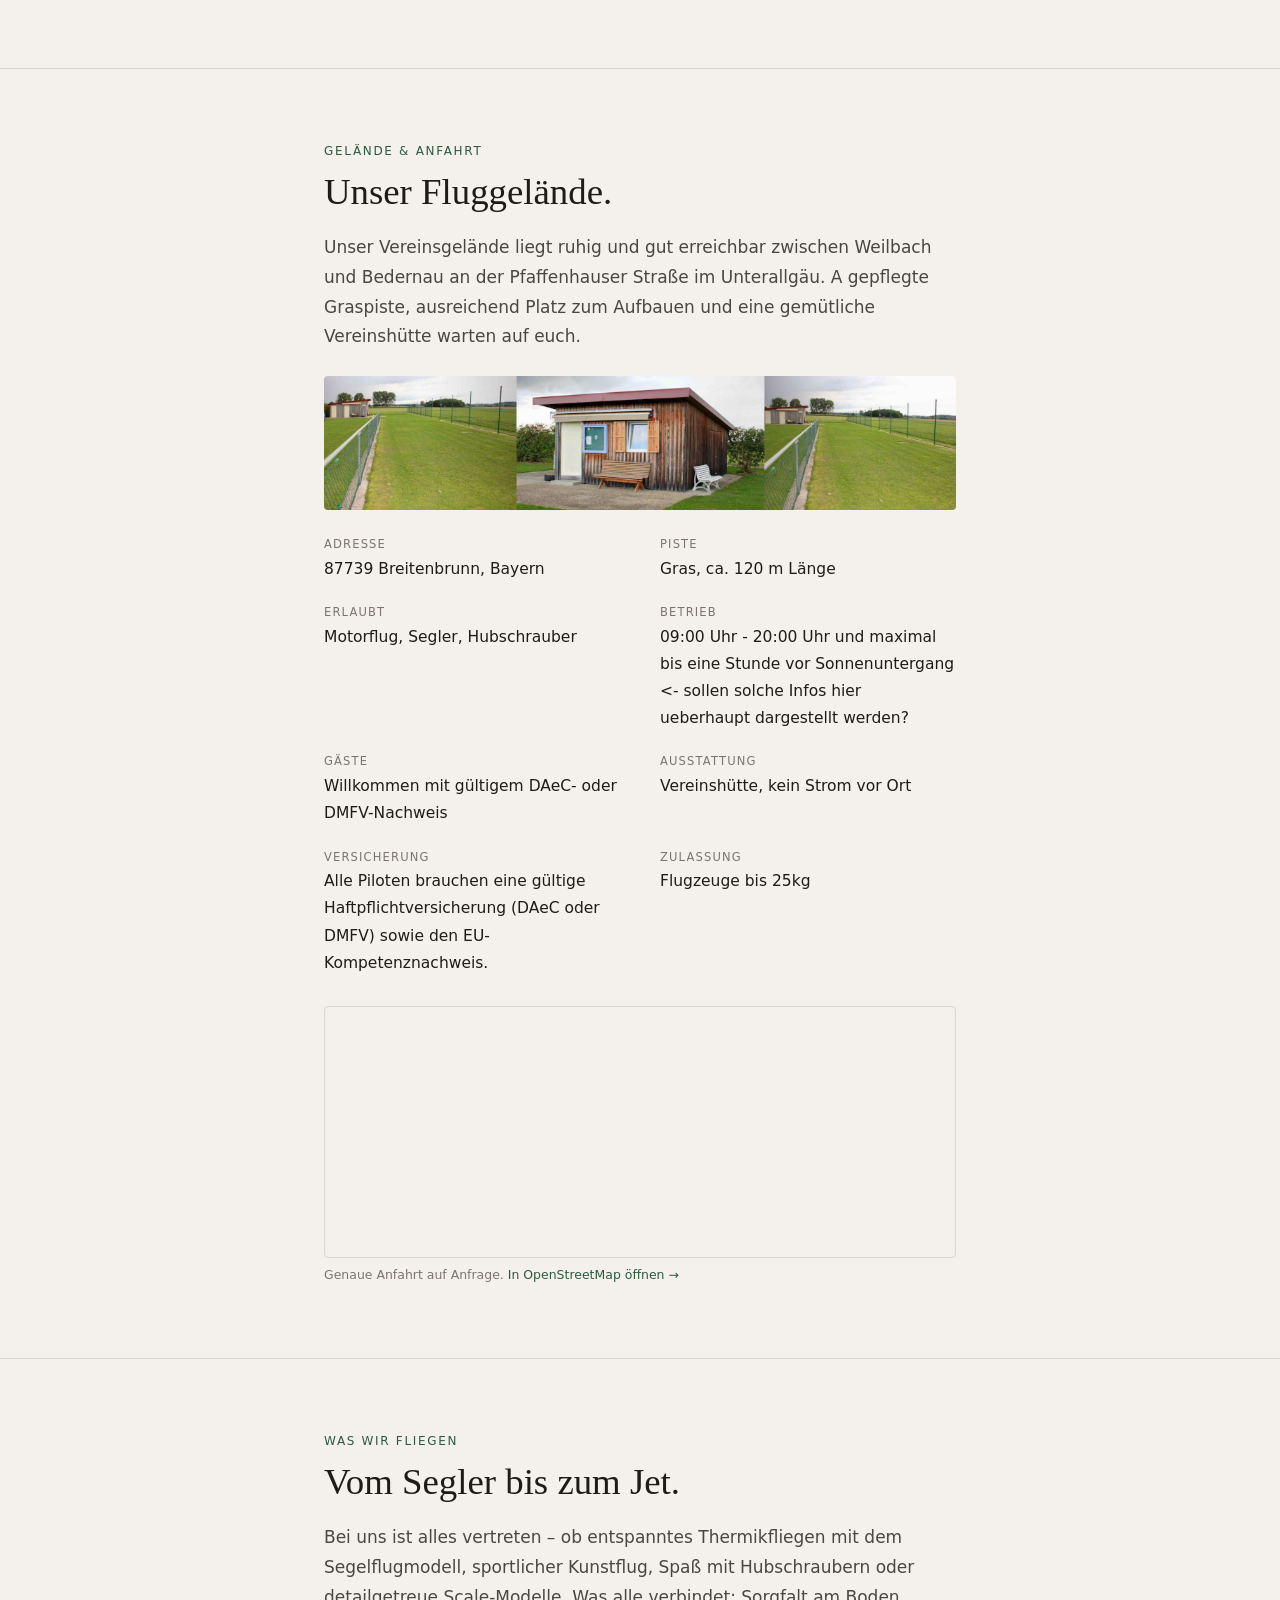
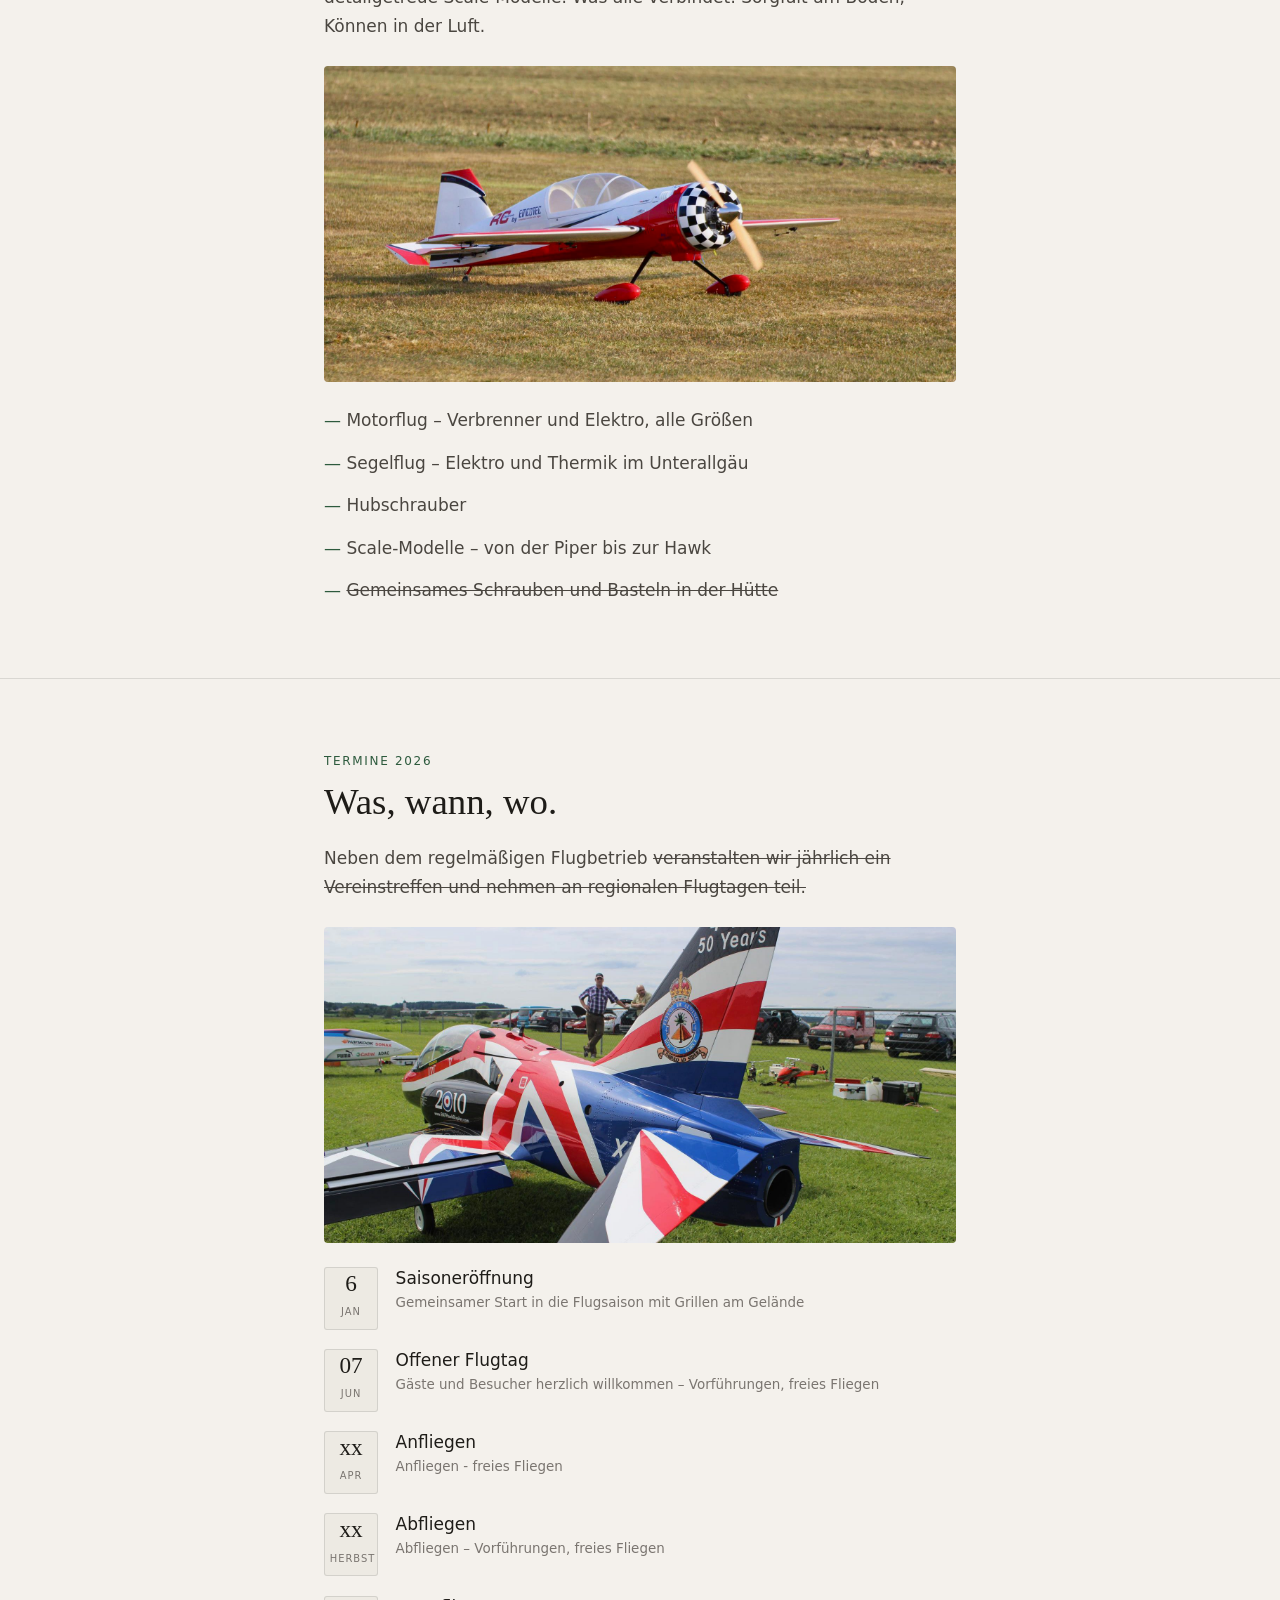
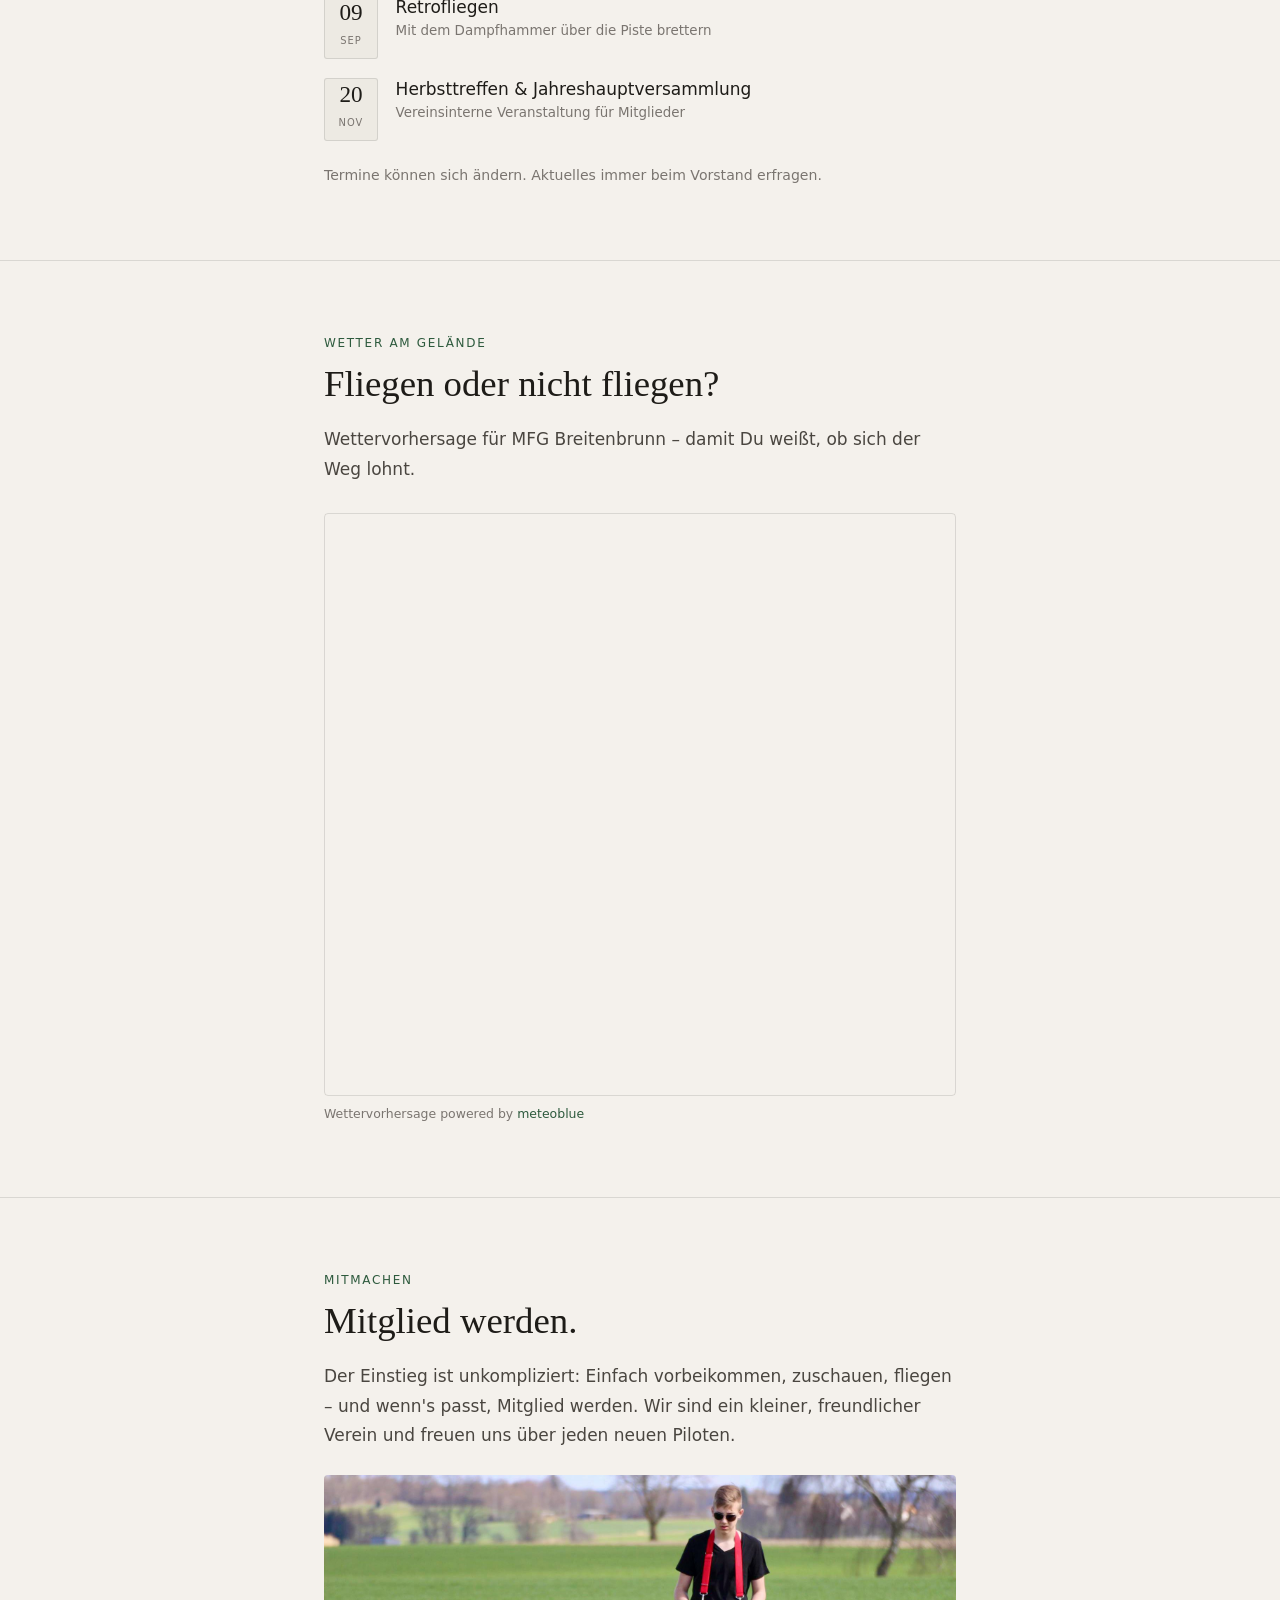
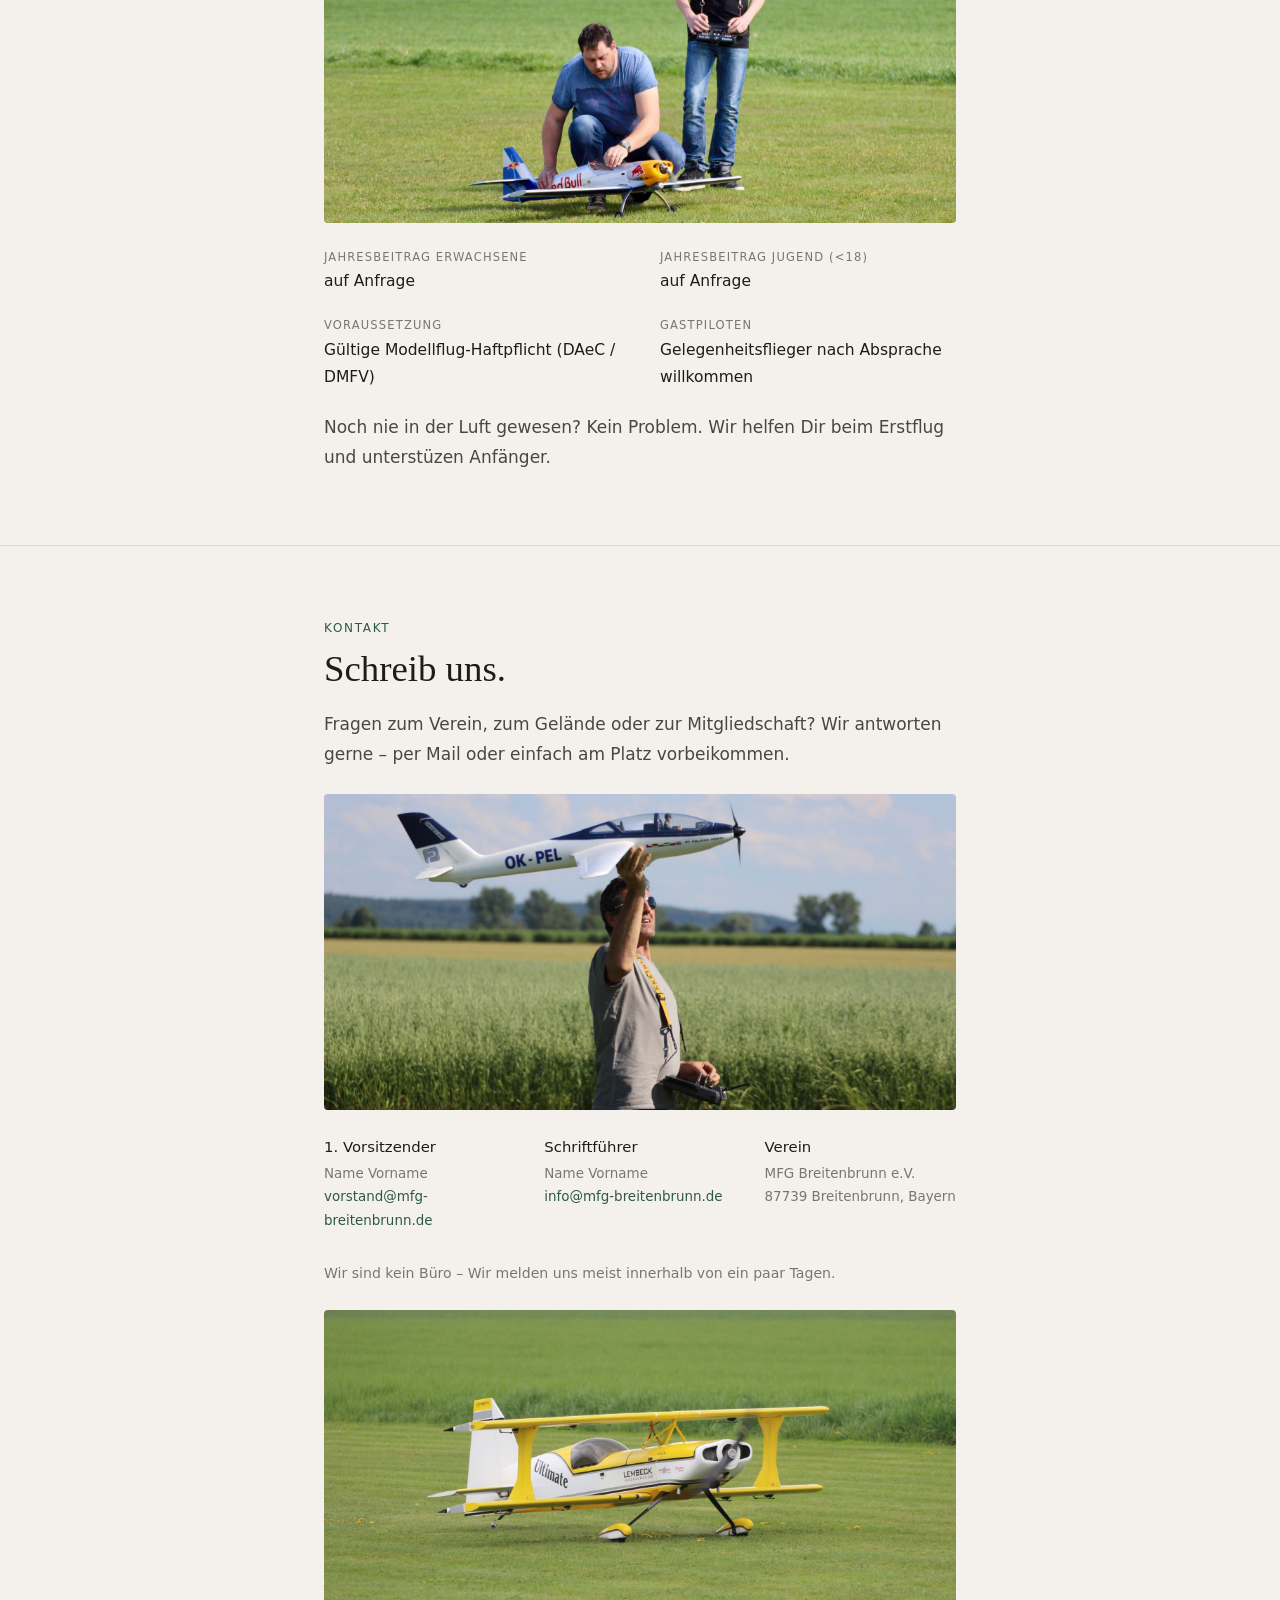
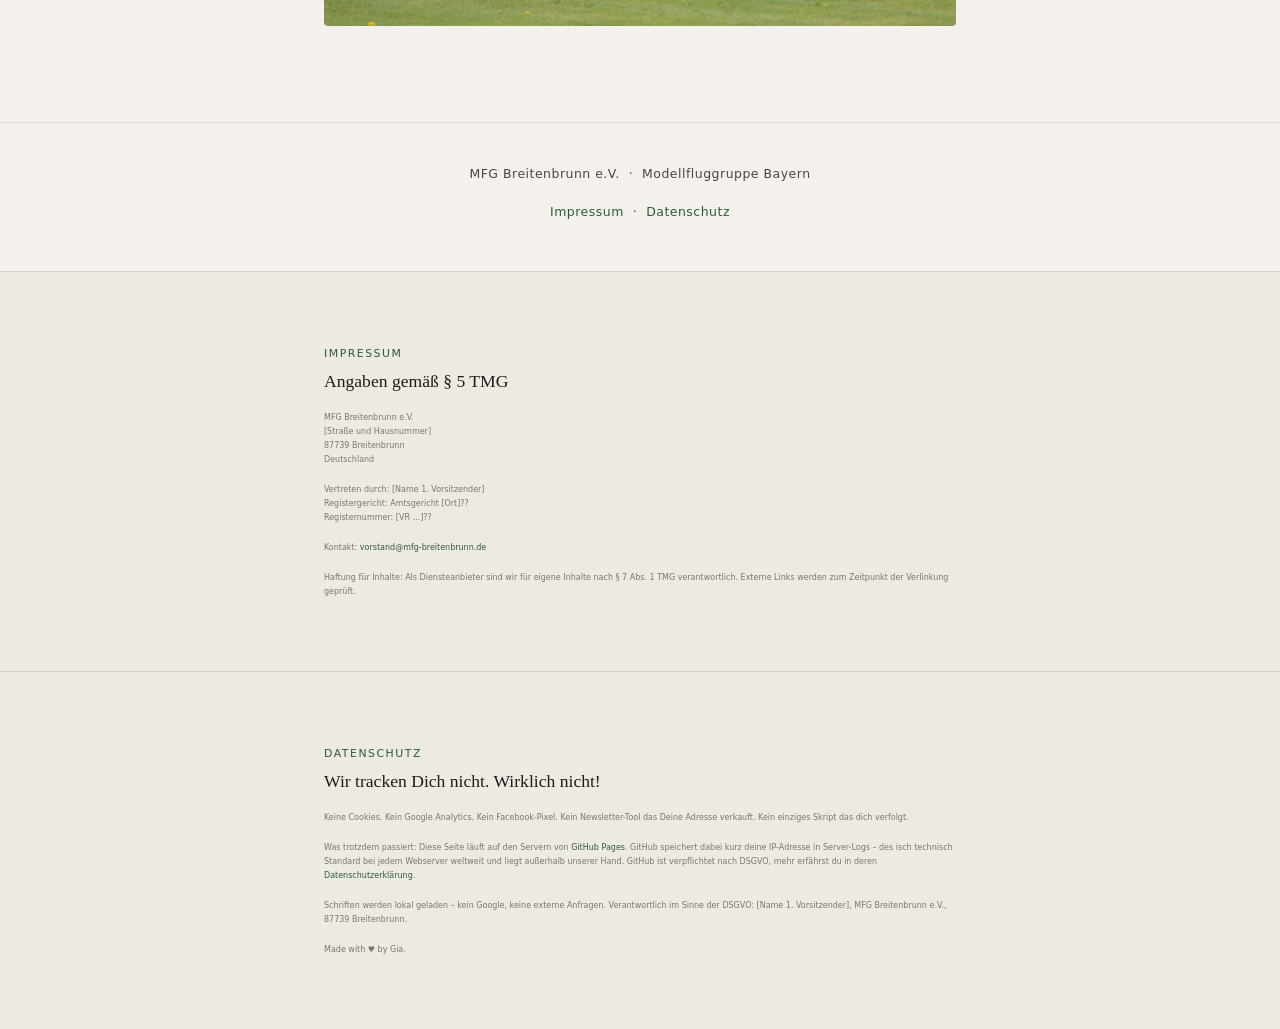
==== commit 7da99752: "Update index.html" ====
--- a/index.html
+++ b/index.html
@@ -94,14 +94,10 @@
       <div><dt>Betrieb</dt><dd>09:00 Uhr - 20:00 Uhr und maximal bis eine Stunde vor Sonnenuntergang <- sollen solche Infos hier ueberhaupt dargestellt werden?</dd></div>
       <div><dt>Gäste</dt><dd>Willkommen mit gültigem DAeC- oder DMFV-Nachweis</dd></div>
       <div><dt>Ausstattung</dt><dd>Vereinshütte, kein Strom vor Ort</dd></div>
+      <div><dt>Versicherung</dt><dd>Alle Piloten brauchen eine gültige Haftpflichtversicherung (DAeC oder DMFV)
+      sowie den EU-Kompetenznachweis.</dd></div>
+      <div><dt>Zulassung</dt><dd>Flugzeuge bis 25kg</dd></div>
     </dl>
-    <p style="margin-top:1.4rem;">
-      Alle Piloten brauchen vor dem Erstflug eine gültige Haftpflichtversicherung (DAeC oder DMFV)
-      sowie – je nach Modell – den EU-Kompetenznachweis. Wir helfen gern dabei.
-    </p>
-    <p style="margin-top:1.4rem;">
-      Die Zulassung fuer Grossmodelle ist auf 25kg begrenzt.
-    </p>
     
     <div class="map">
       <iframe
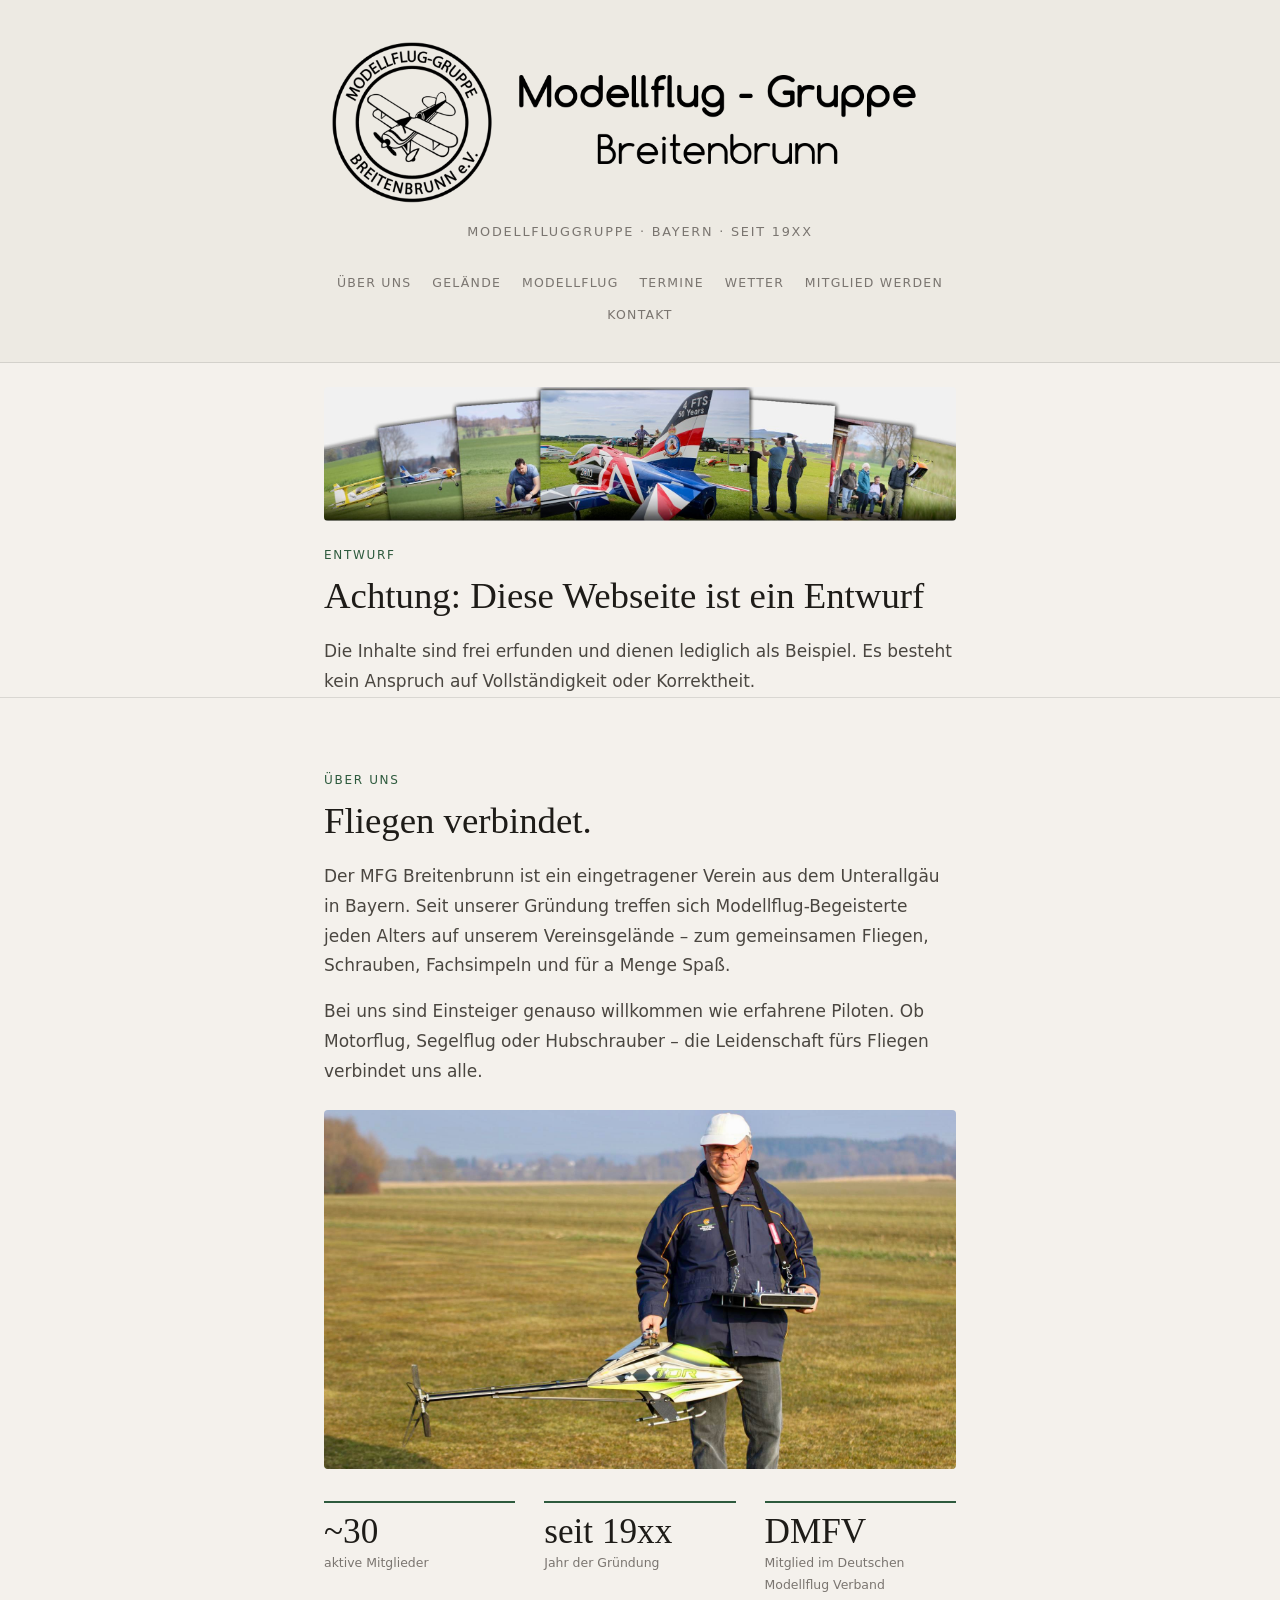
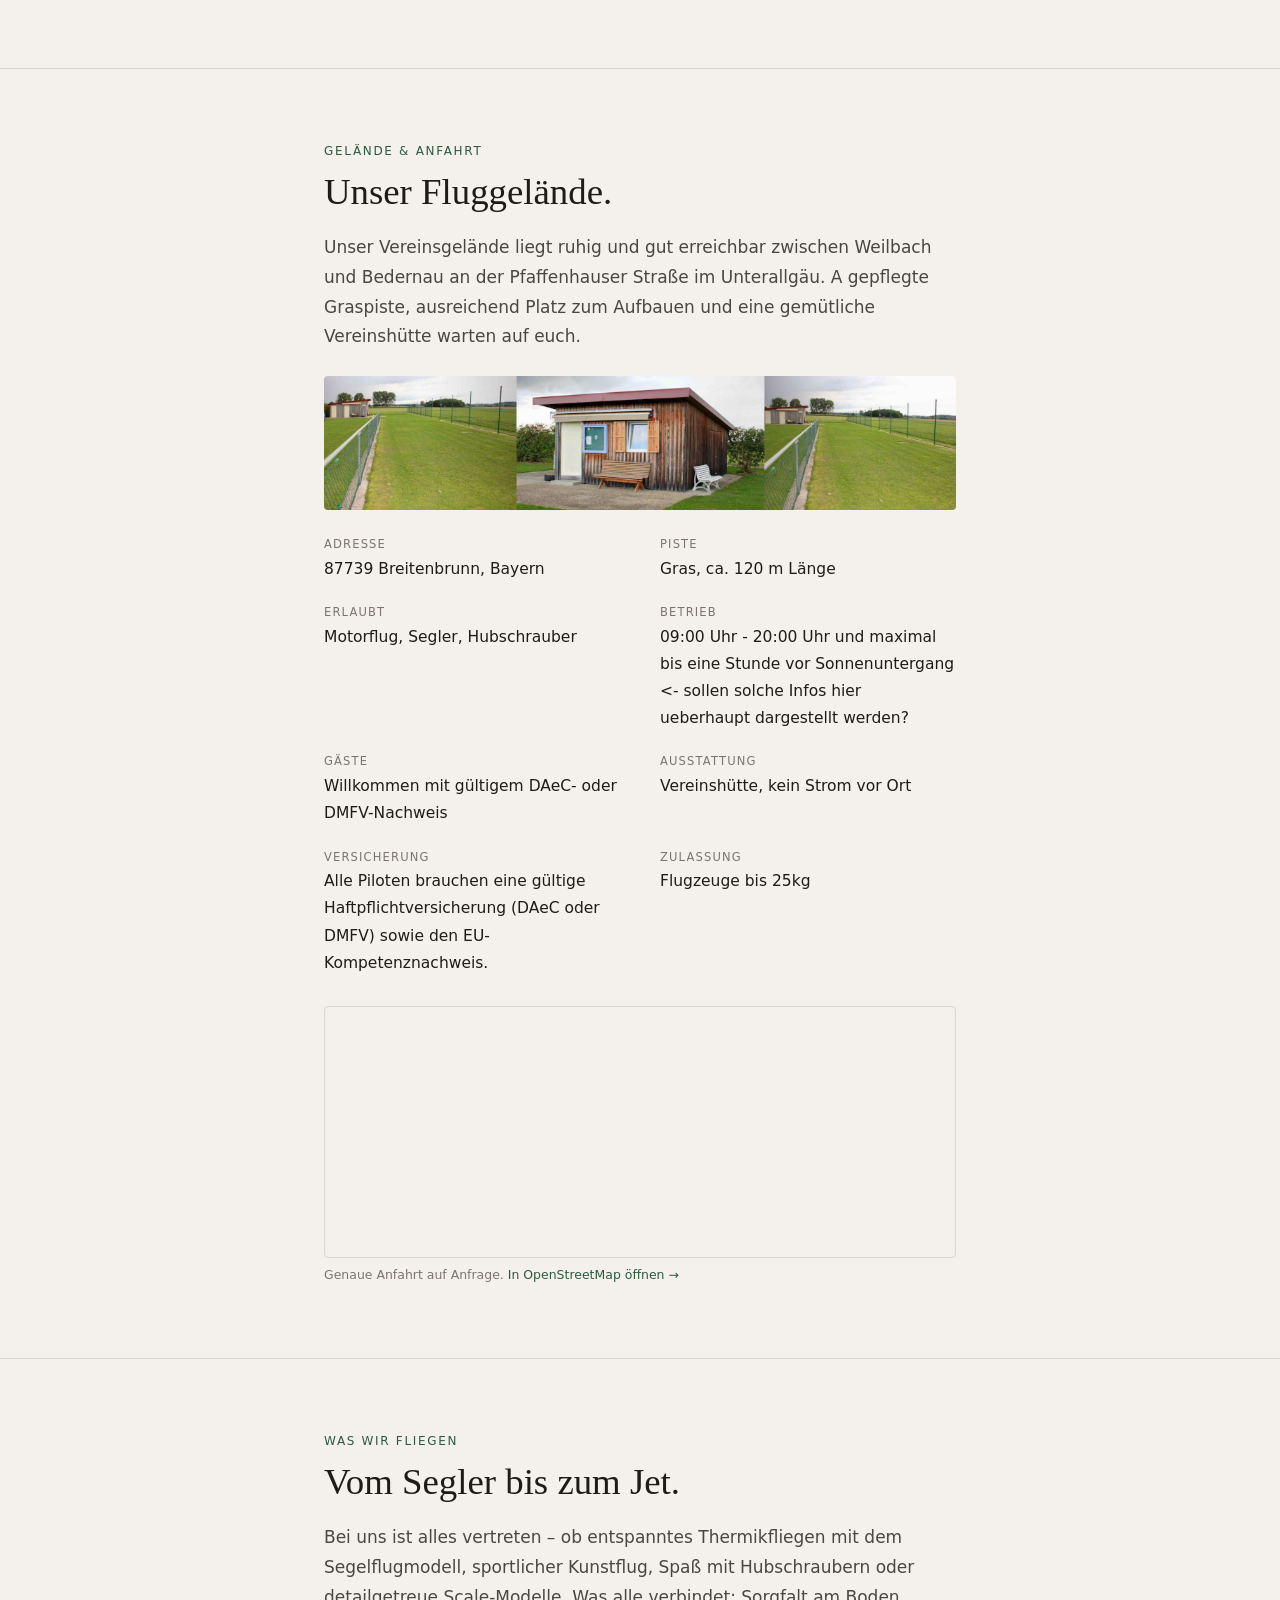
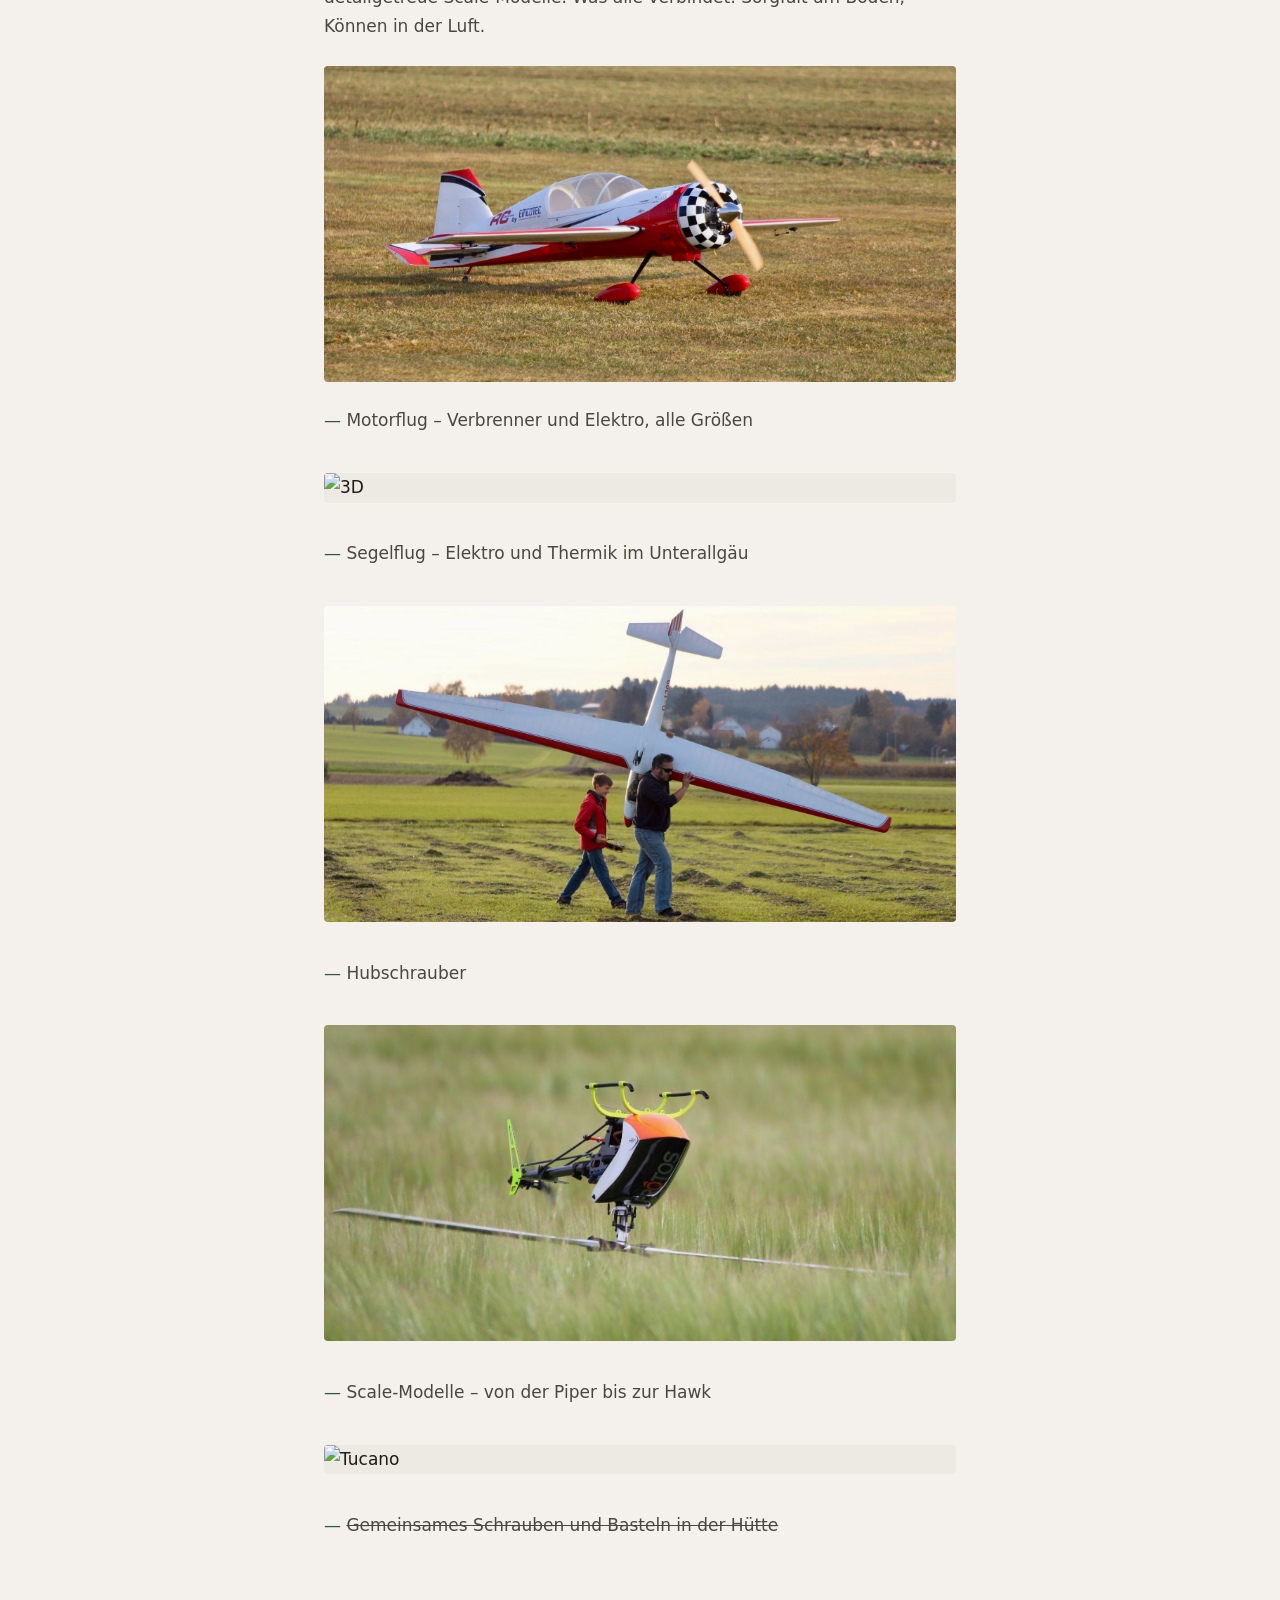
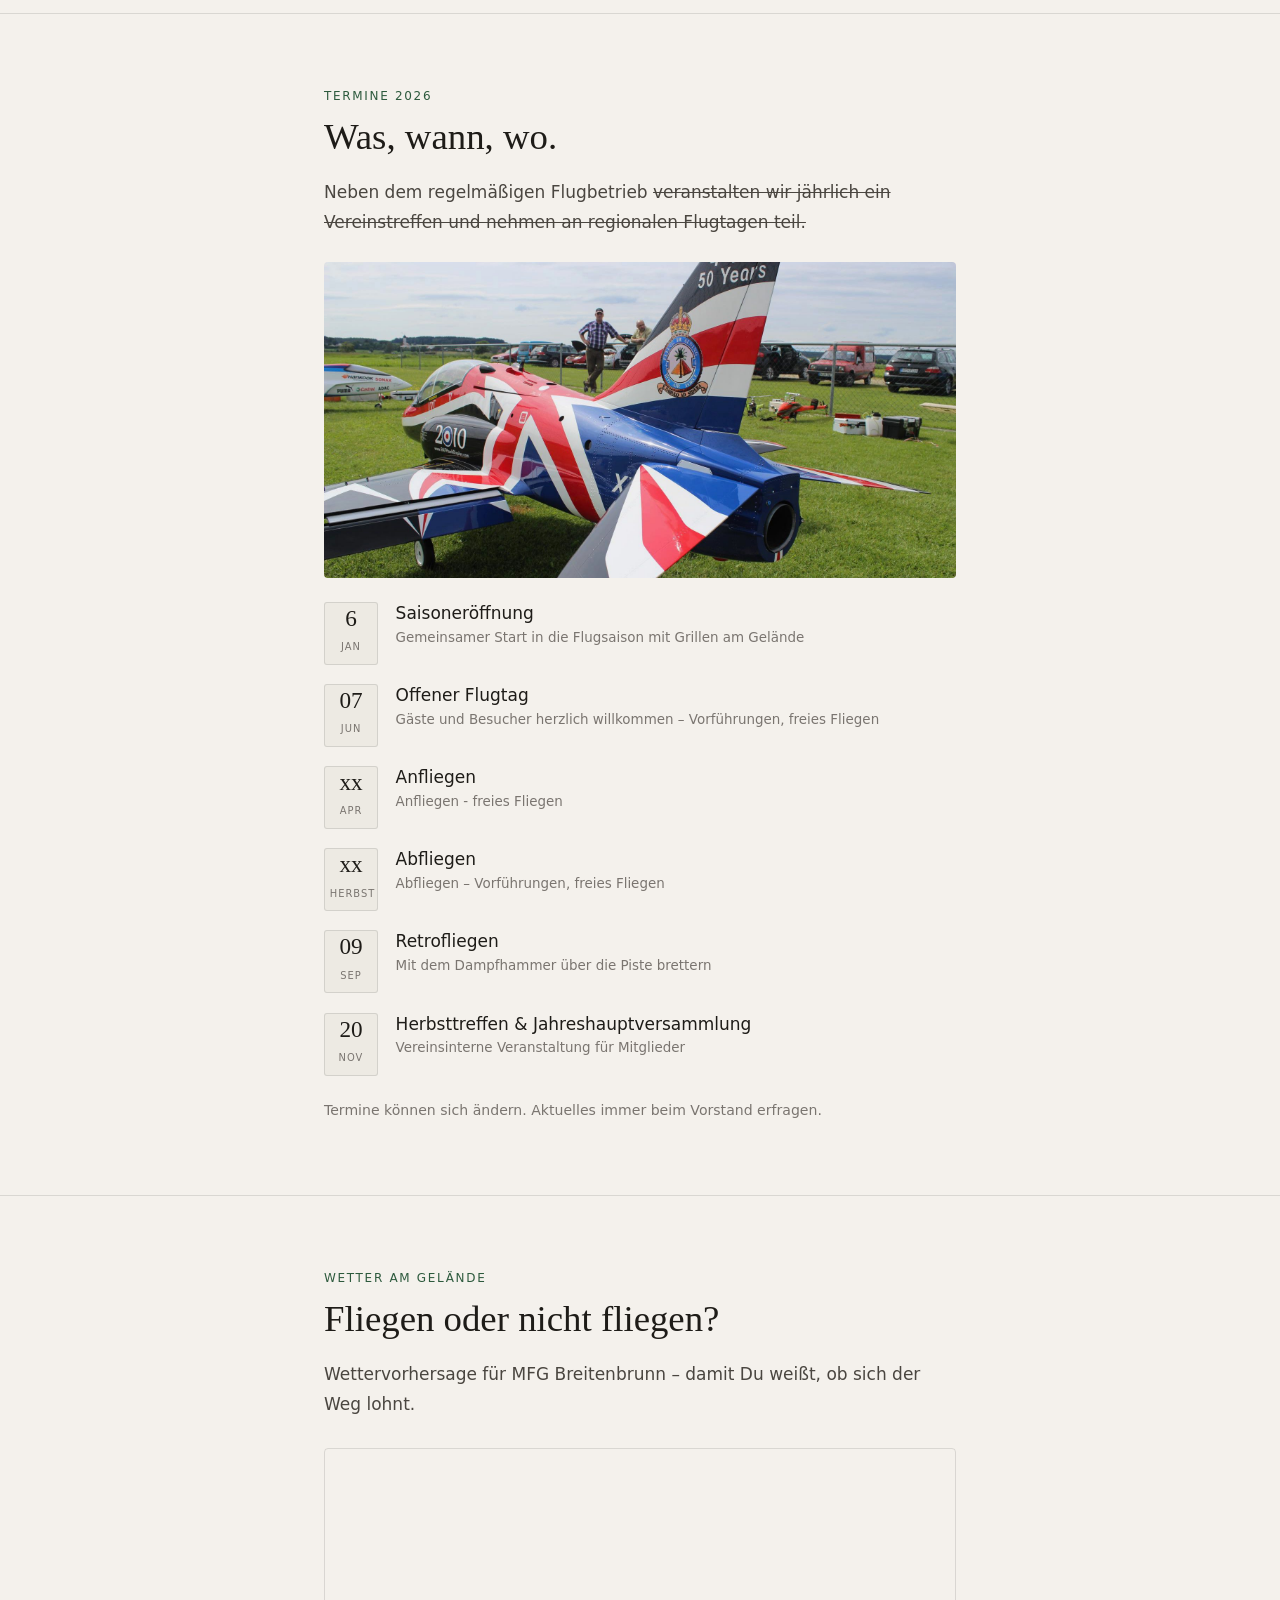
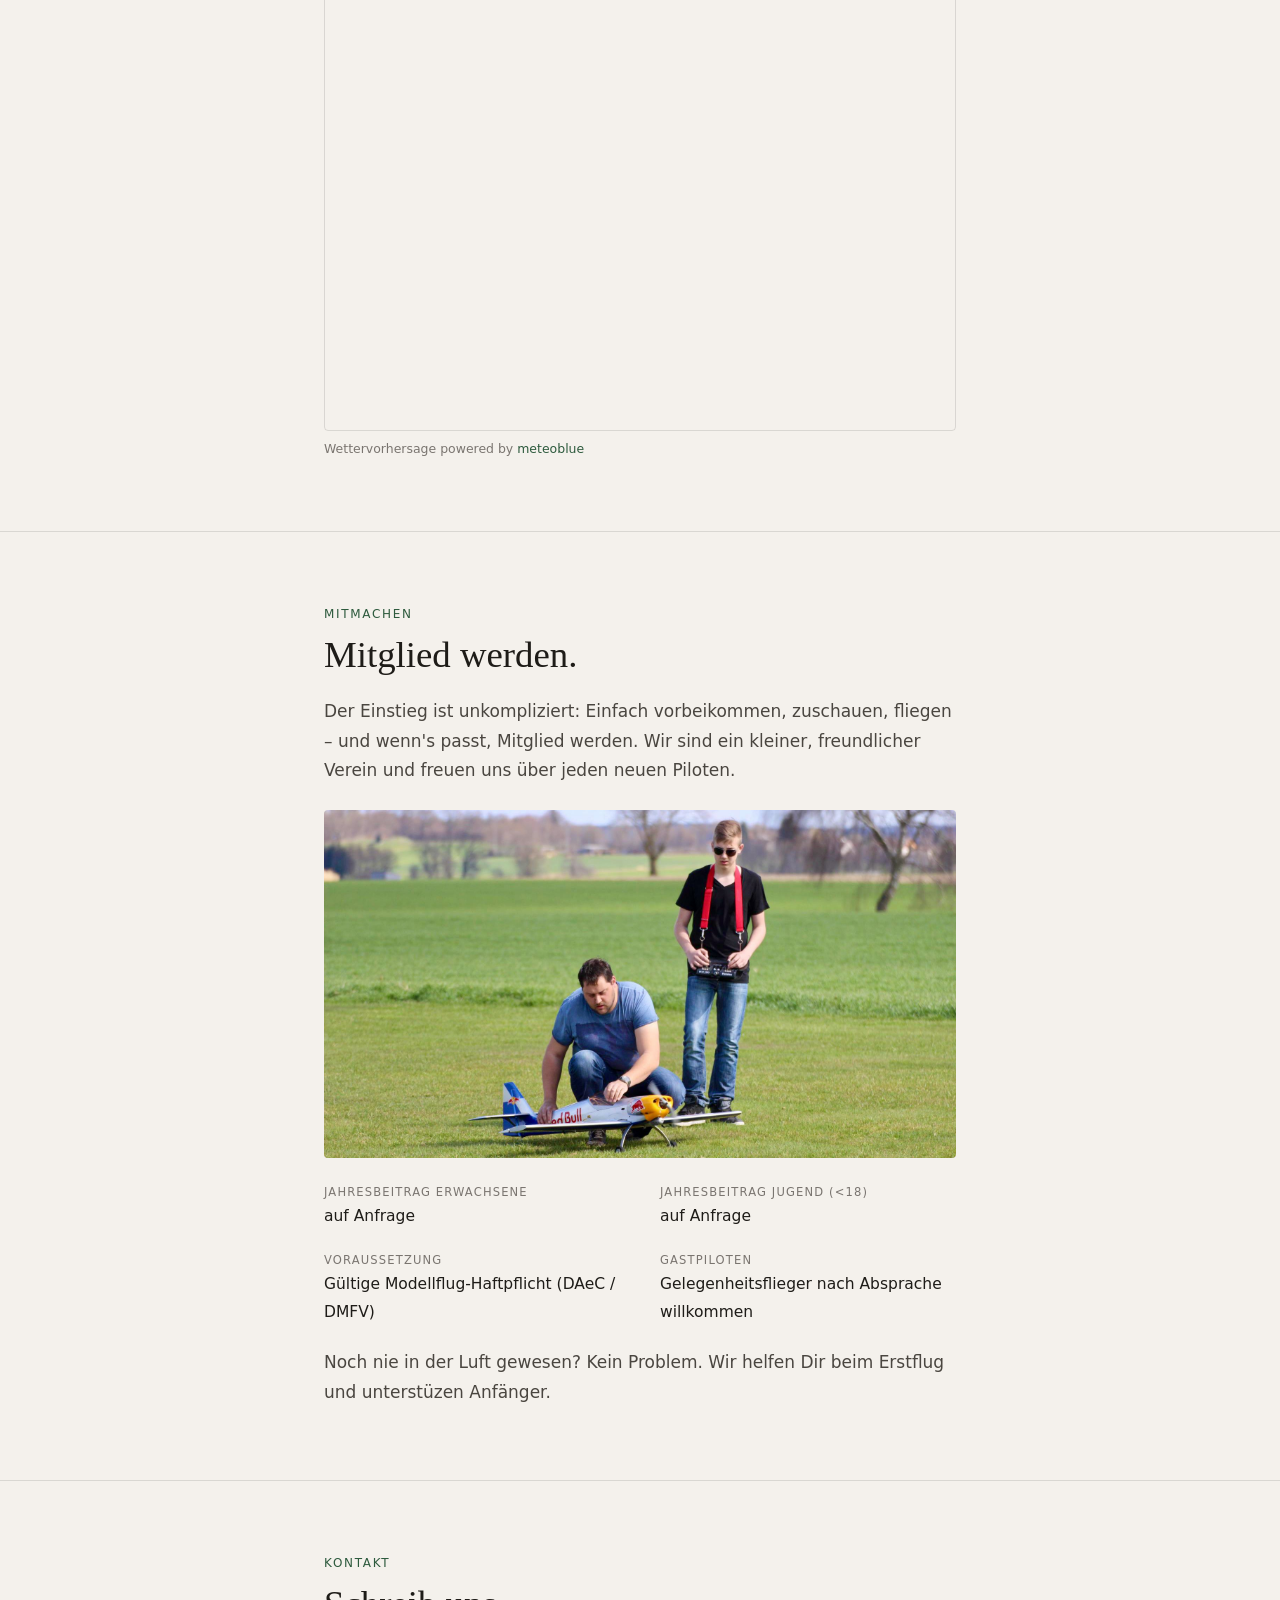
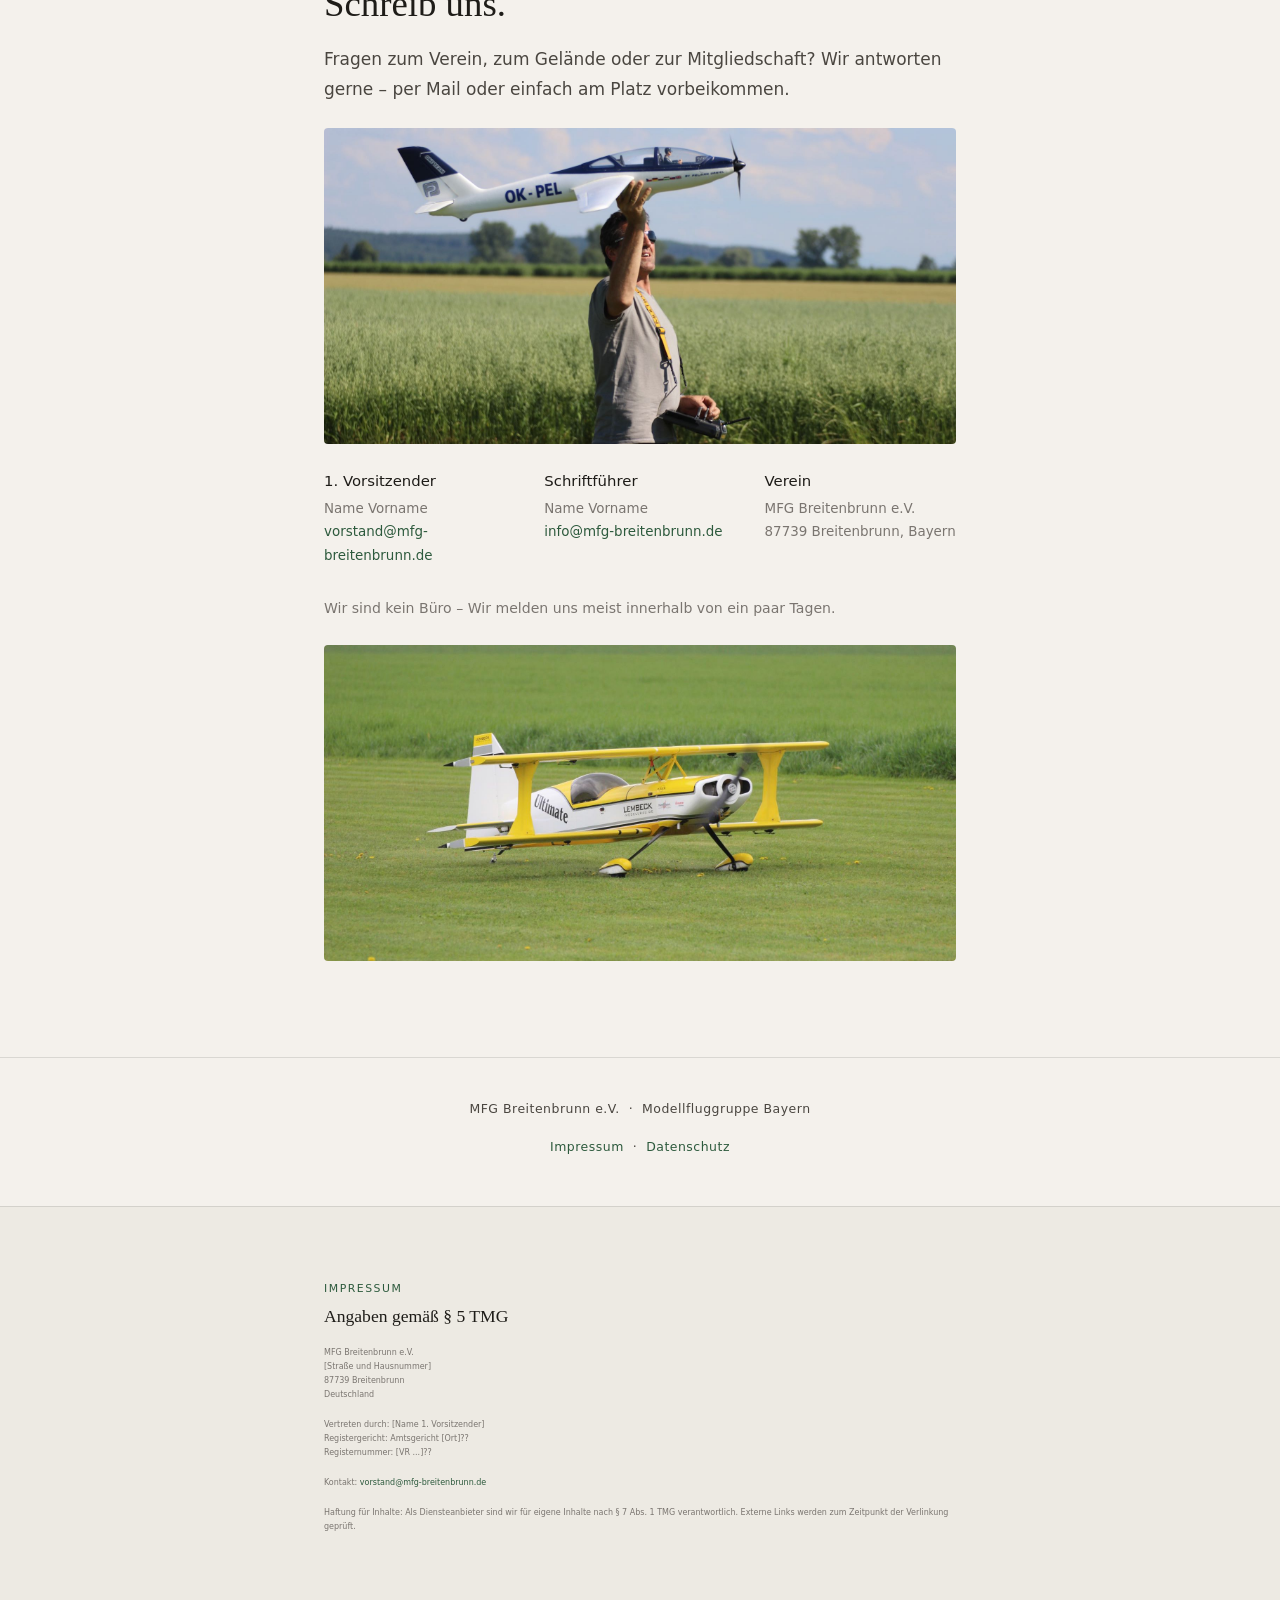
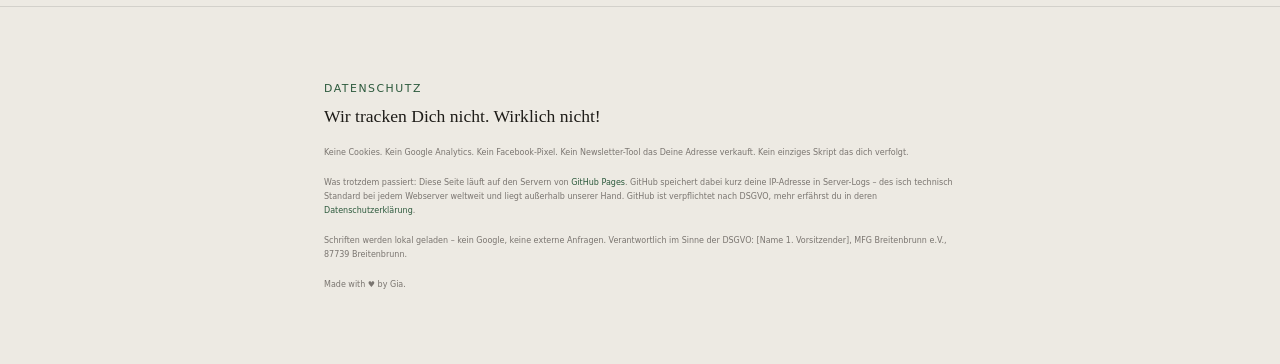
==== commit c5fdf8d0: "Update index.html" ====
--- a/index.html
+++ b/index.html
@@ -126,9 +126,13 @@
     <img class="section-img" src="images/kunstflug.jpeg" alt="Modellflugzeug Yak 54 am Start" loading="lazy">
     <ul class="plain">
       <li>Motorflug – Verbrenner und Elektro, alle Größen</li>
+      <img class="section-img" src="images/torken.jpeg" alt="3D">
       <li>Segelflug – Elektro und Thermik im Unterallgäu</li>
+      <img class="section-img" src="images/segler.jpeg" alt="Segler">
       <li>Hubschrauber </li>
+      <img class="section-img" src="images/hubschrauber.jpeg" alt="Hubschrauber">
       <li>Scale-Modelle – von der Piper bis zur Hawk</li>
+      <img class="section-img" src="images/tucano.jpeg" alt="Tucano">
       <li><s>Gemeinsames Schrauben und Basteln in der Hütte</s></li>
     </ul>
   </div>
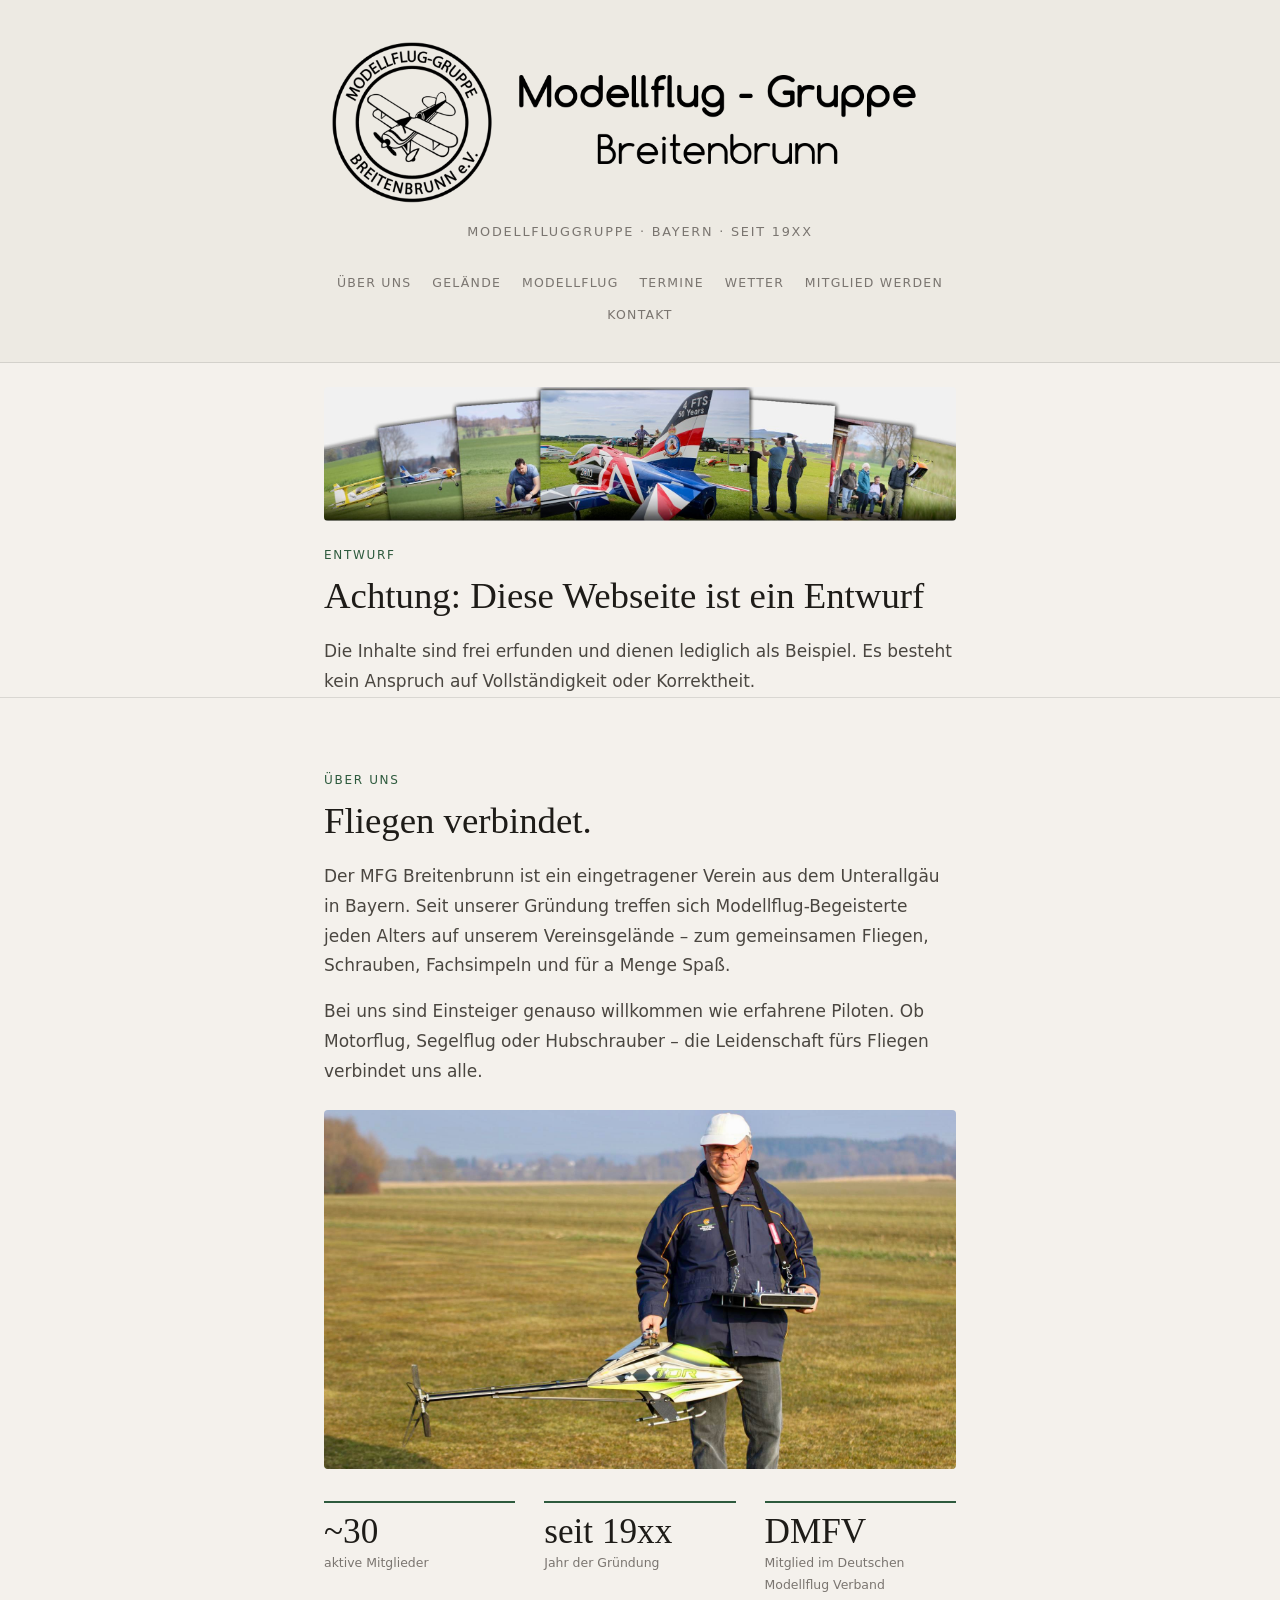
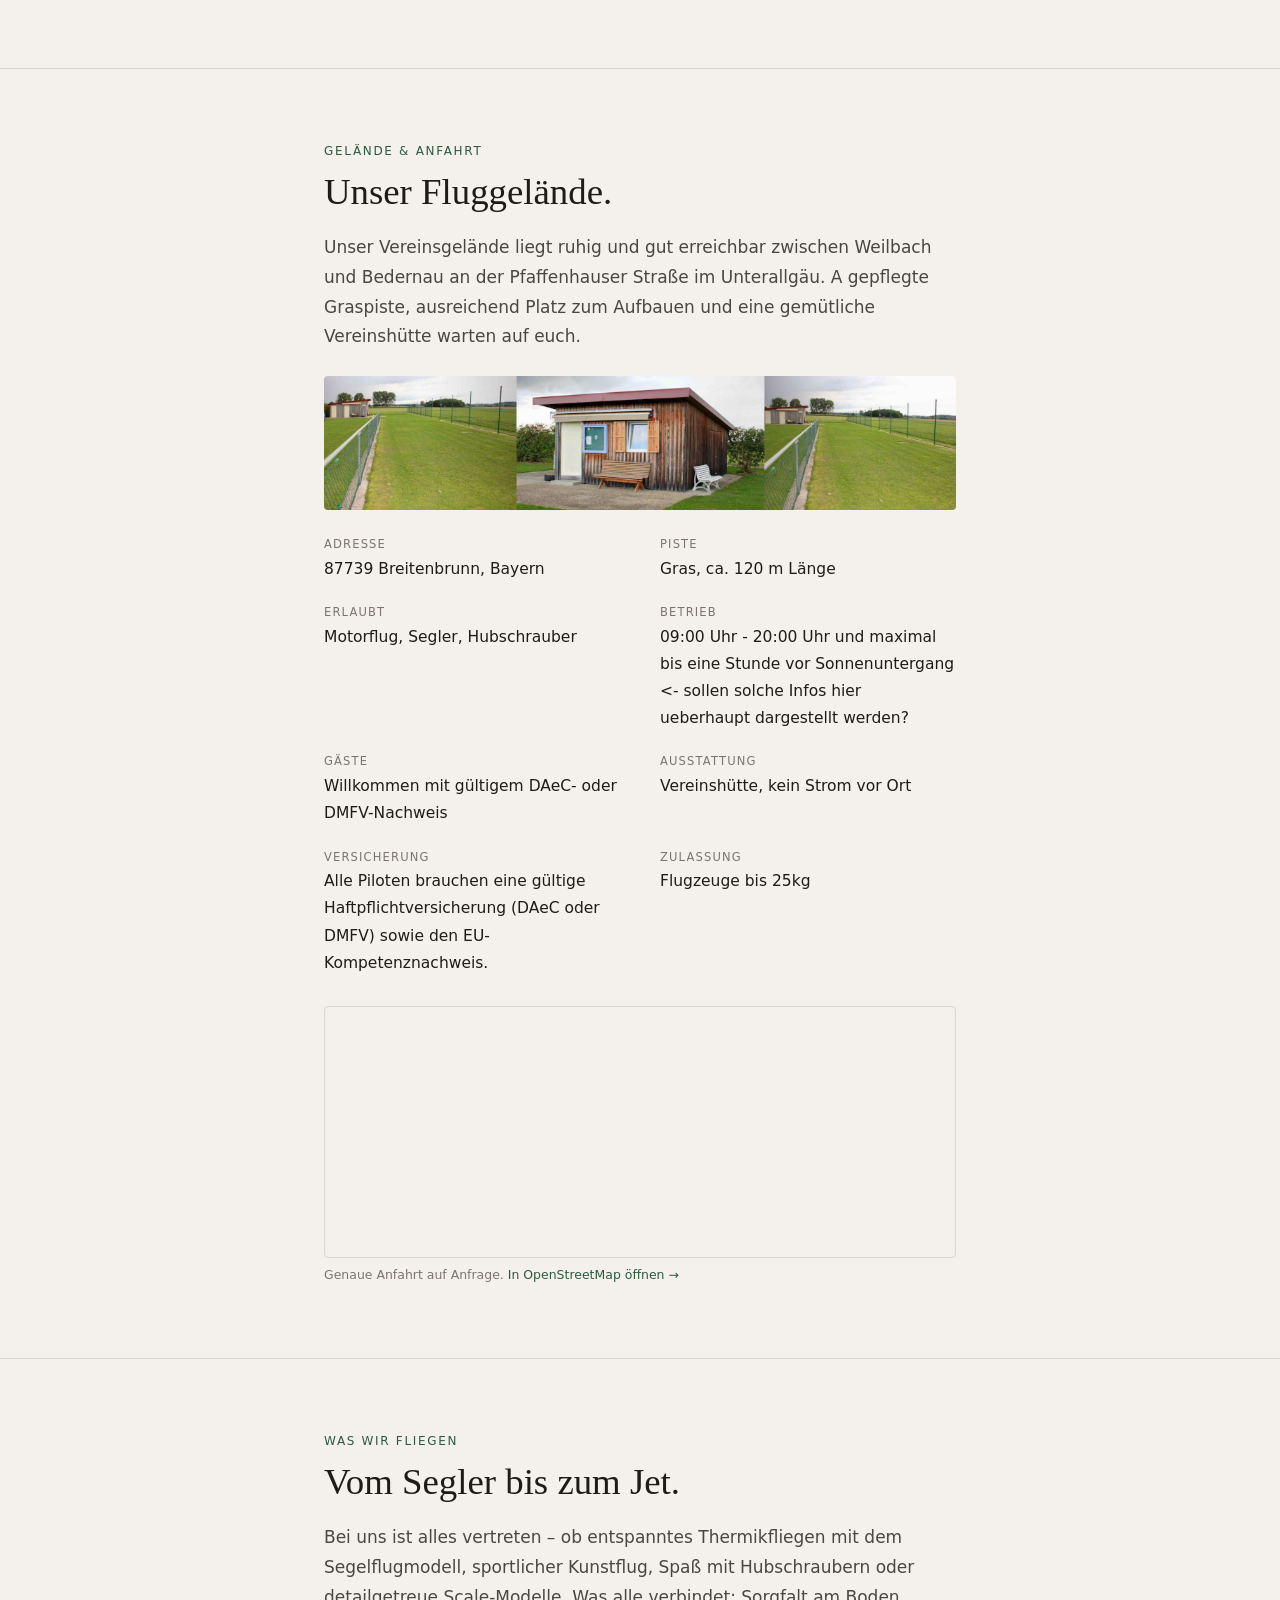
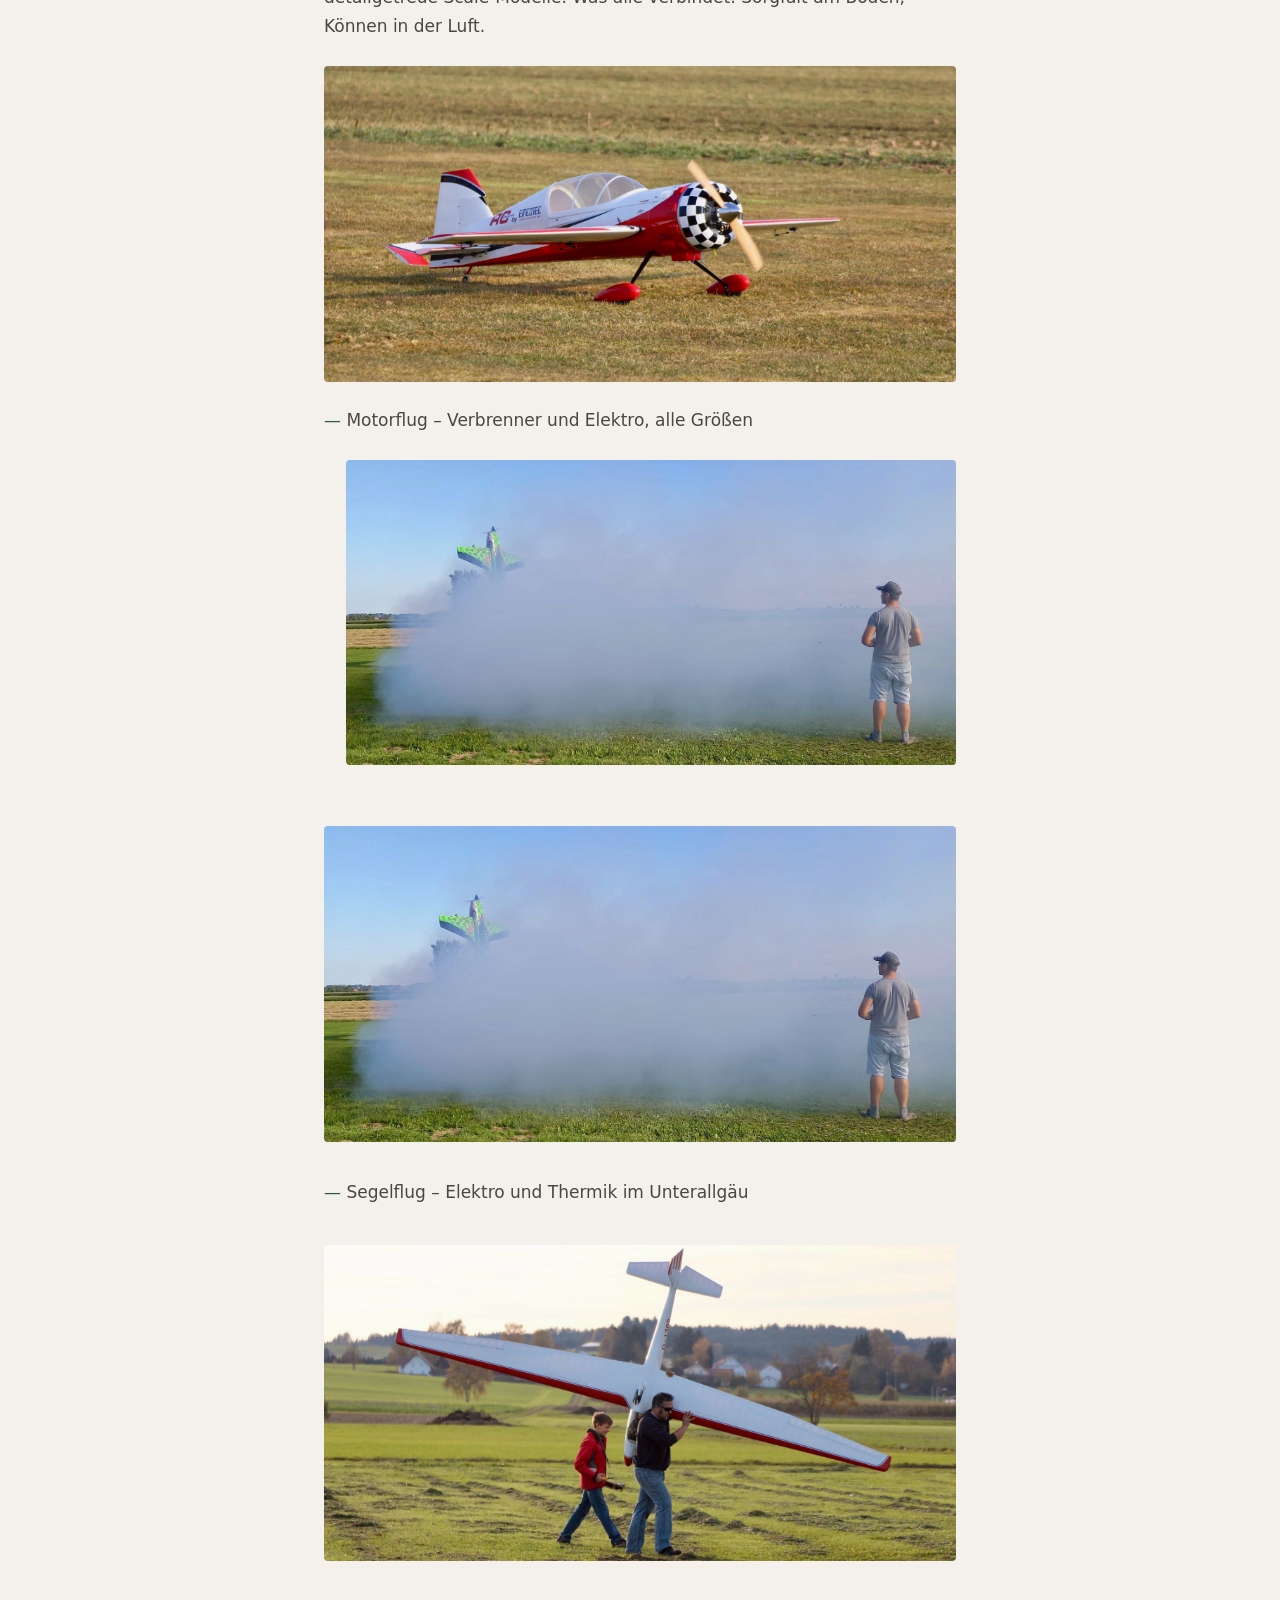
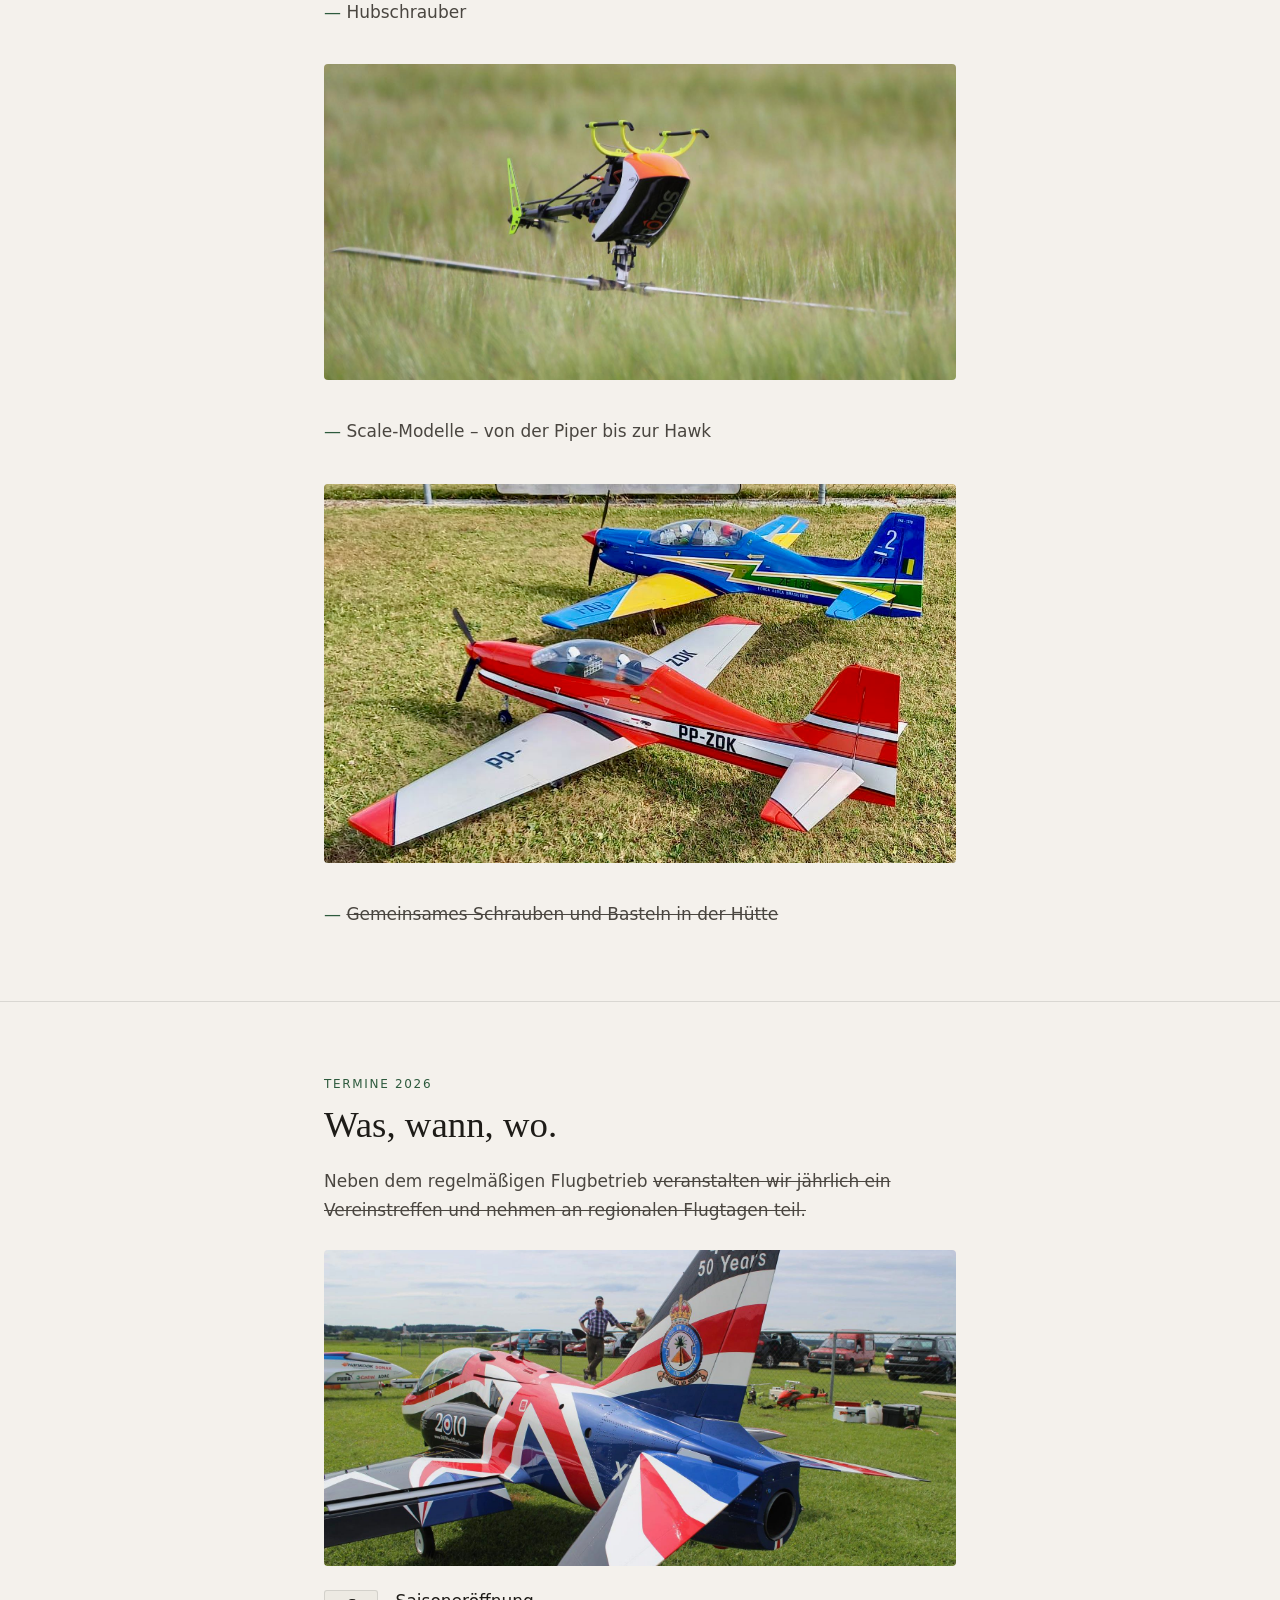
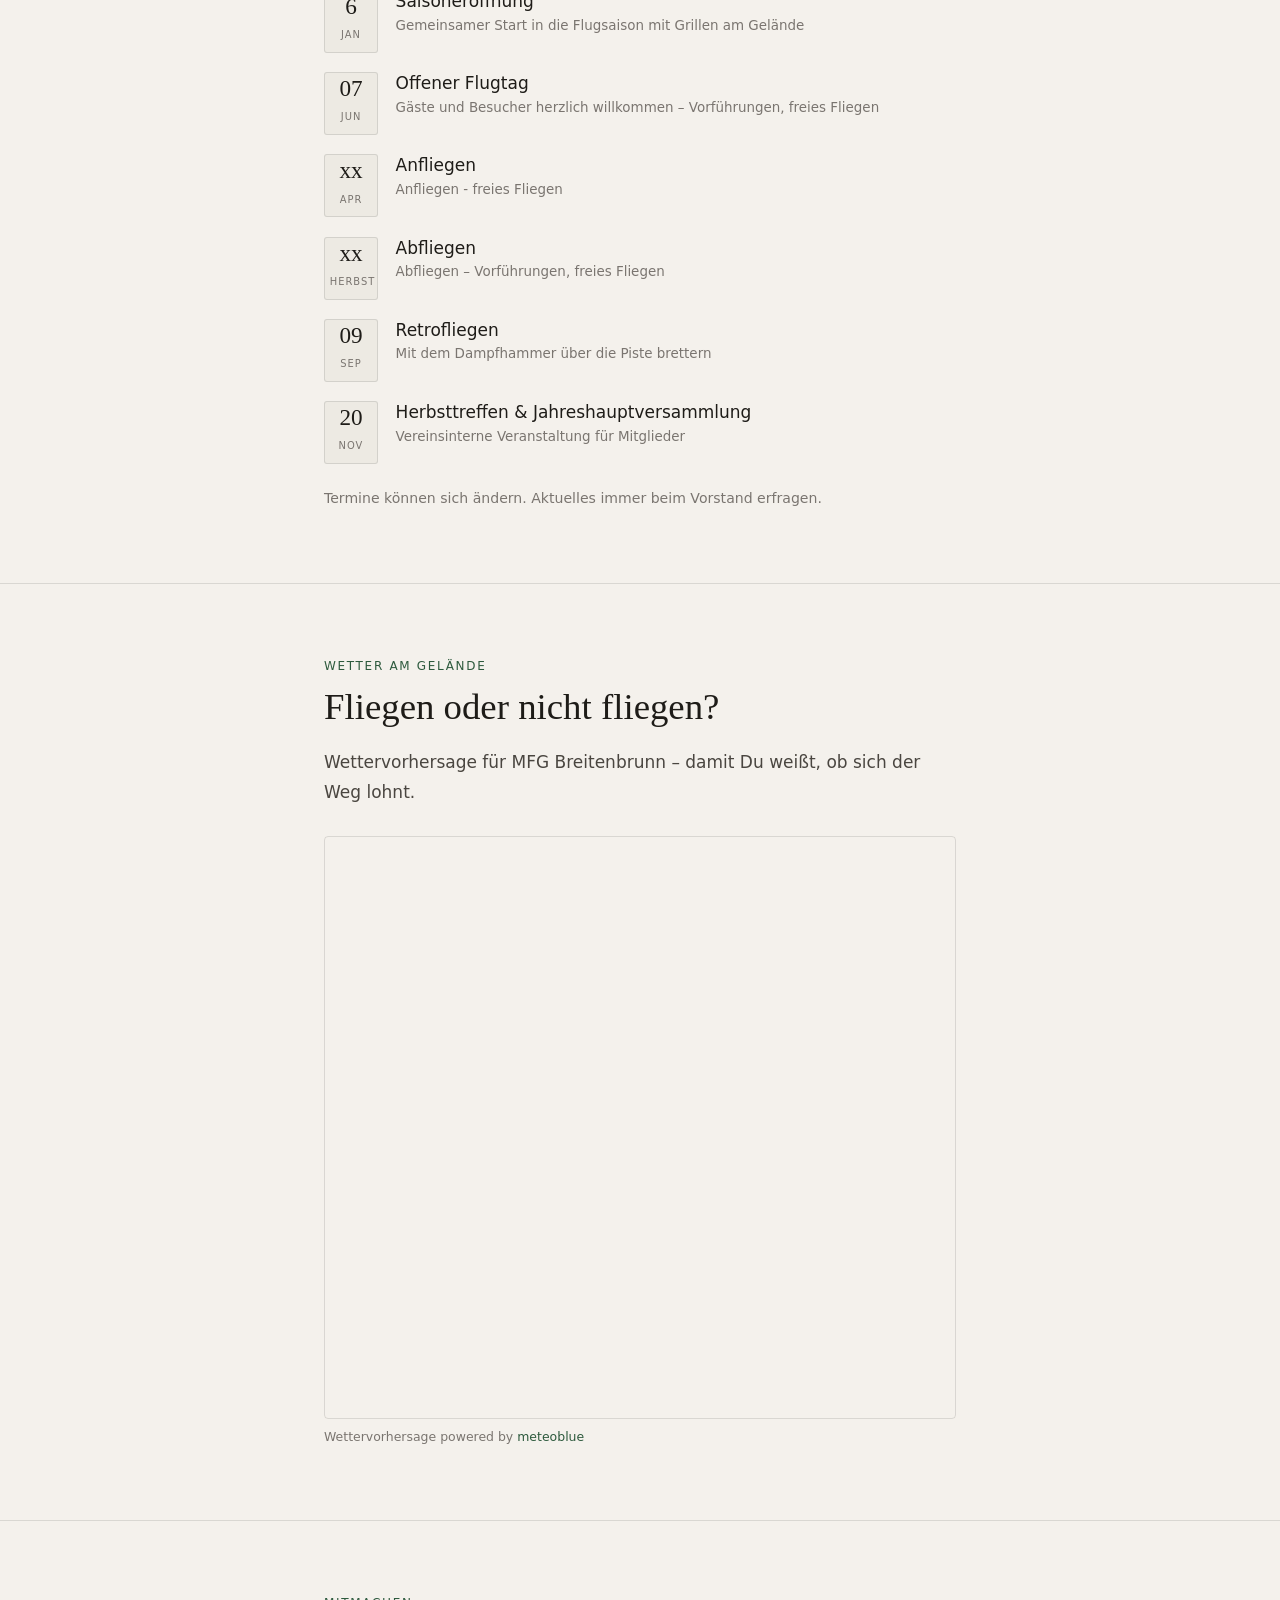
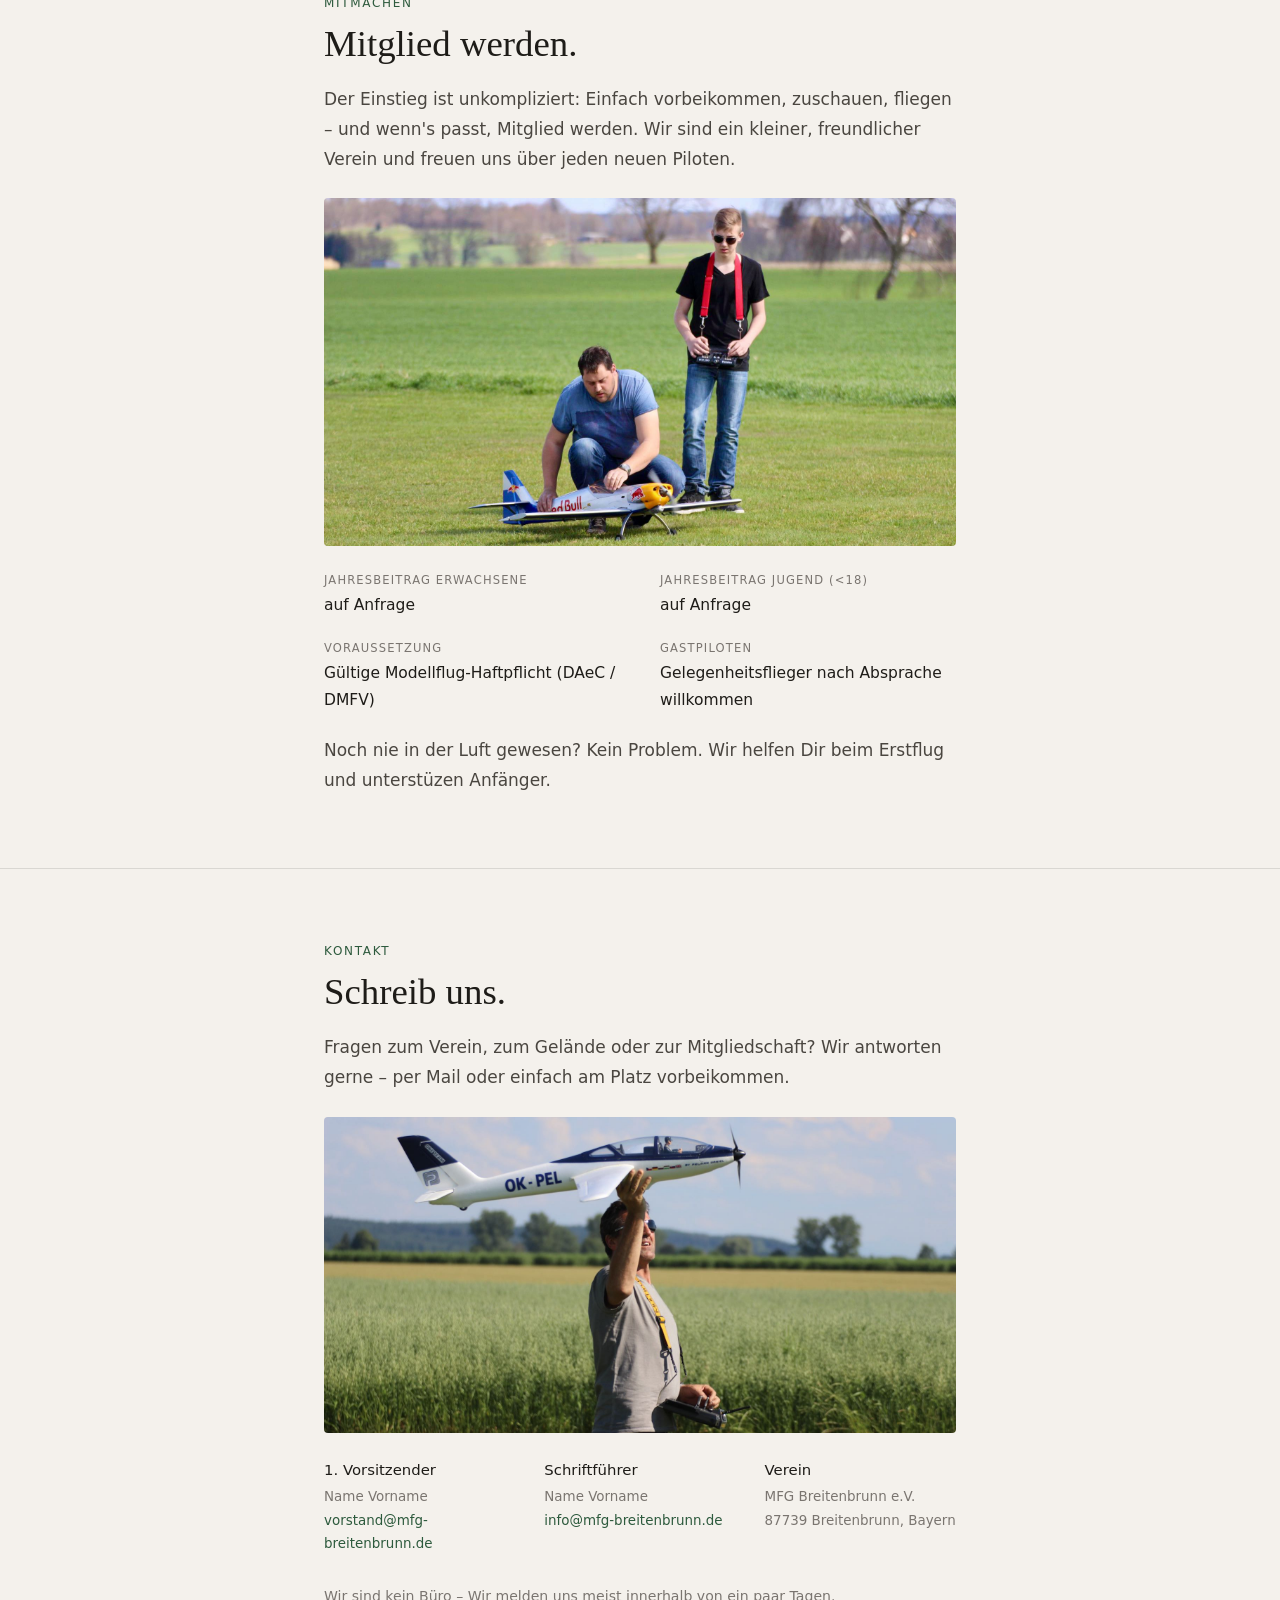
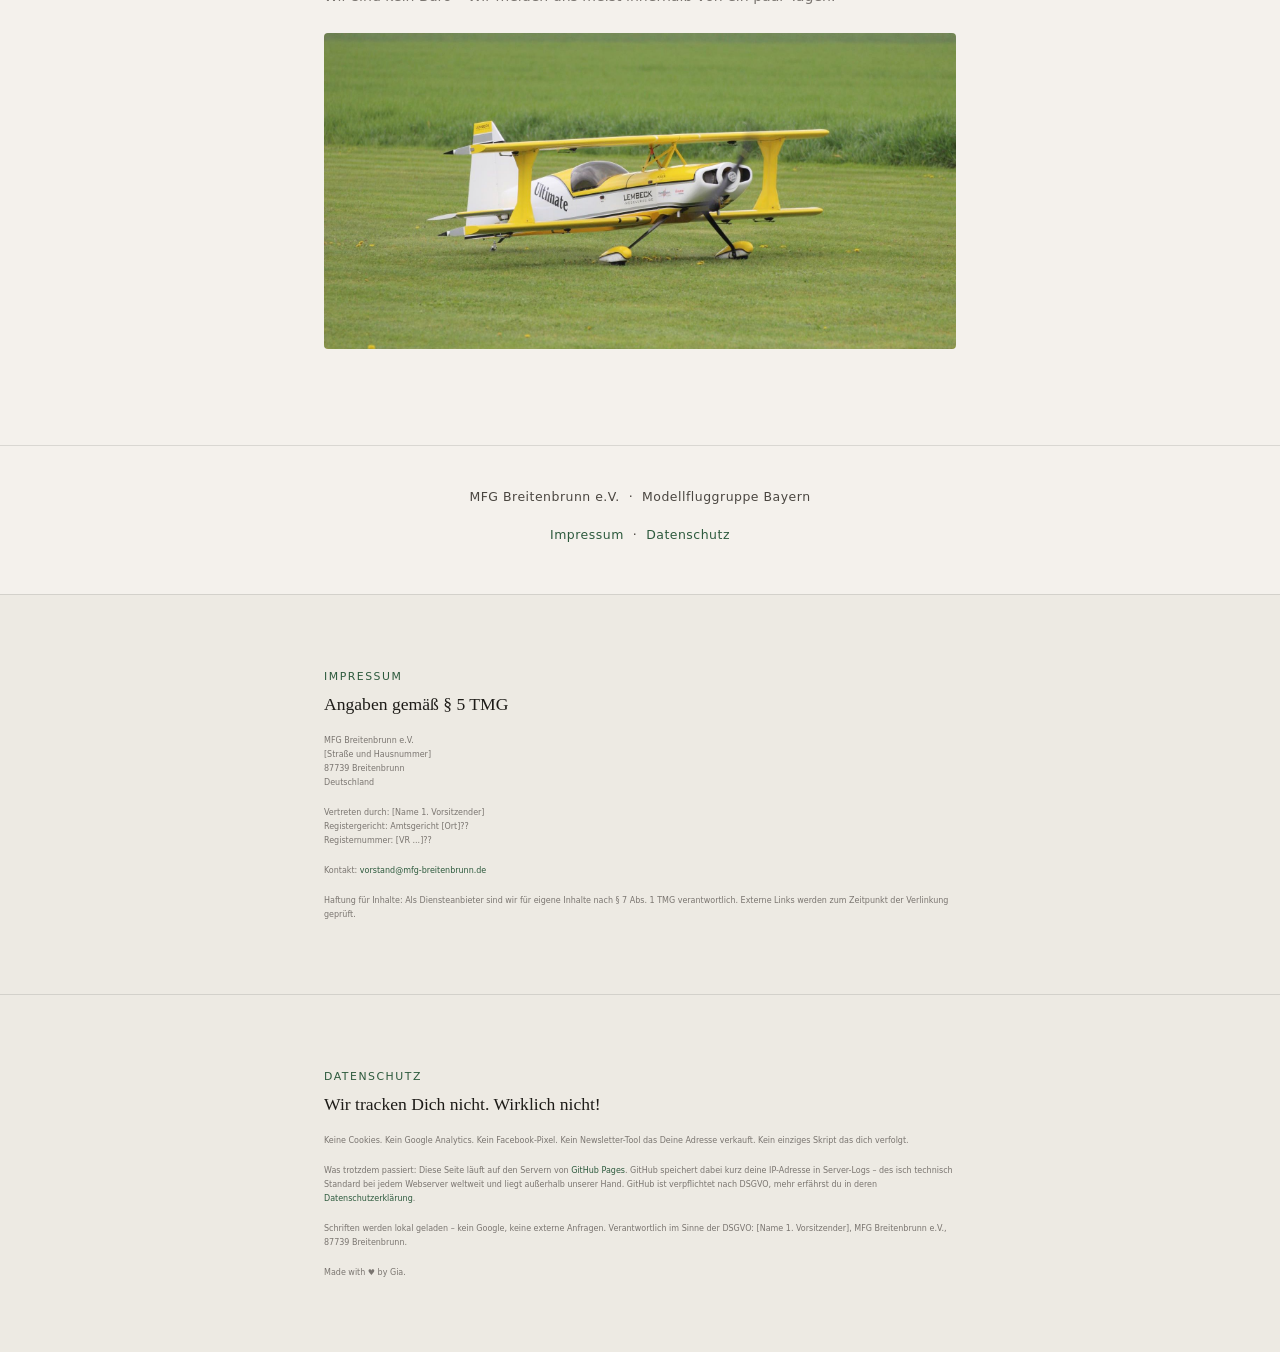
==== commit 2a8723d8: "Update index.html" ====
--- a/index.html
+++ b/index.html
@@ -125,7 +125,10 @@
     <!-- Foto Modell/Flieger -->
     <img class="section-img" src="images/kunstflug.jpeg" alt="Modellflugzeug Yak 54 am Start" loading="lazy">
     <ul class="plain">
-      <li>Motorflug – Verbrenner und Elektro, alle Größen</li>
+      <li>
+        Motorflug – Verbrenner und Elektro, alle Größen
+        <img class="section-img" src="images/torken.jpeg" alt="3D">
+      </li>
       <img class="section-img" src="images/torken.jpeg" alt="3D">
       <li>Segelflug – Elektro und Thermik im Unterallgäu</li>
       <img class="section-img" src="images/segler.jpeg" alt="Segler">
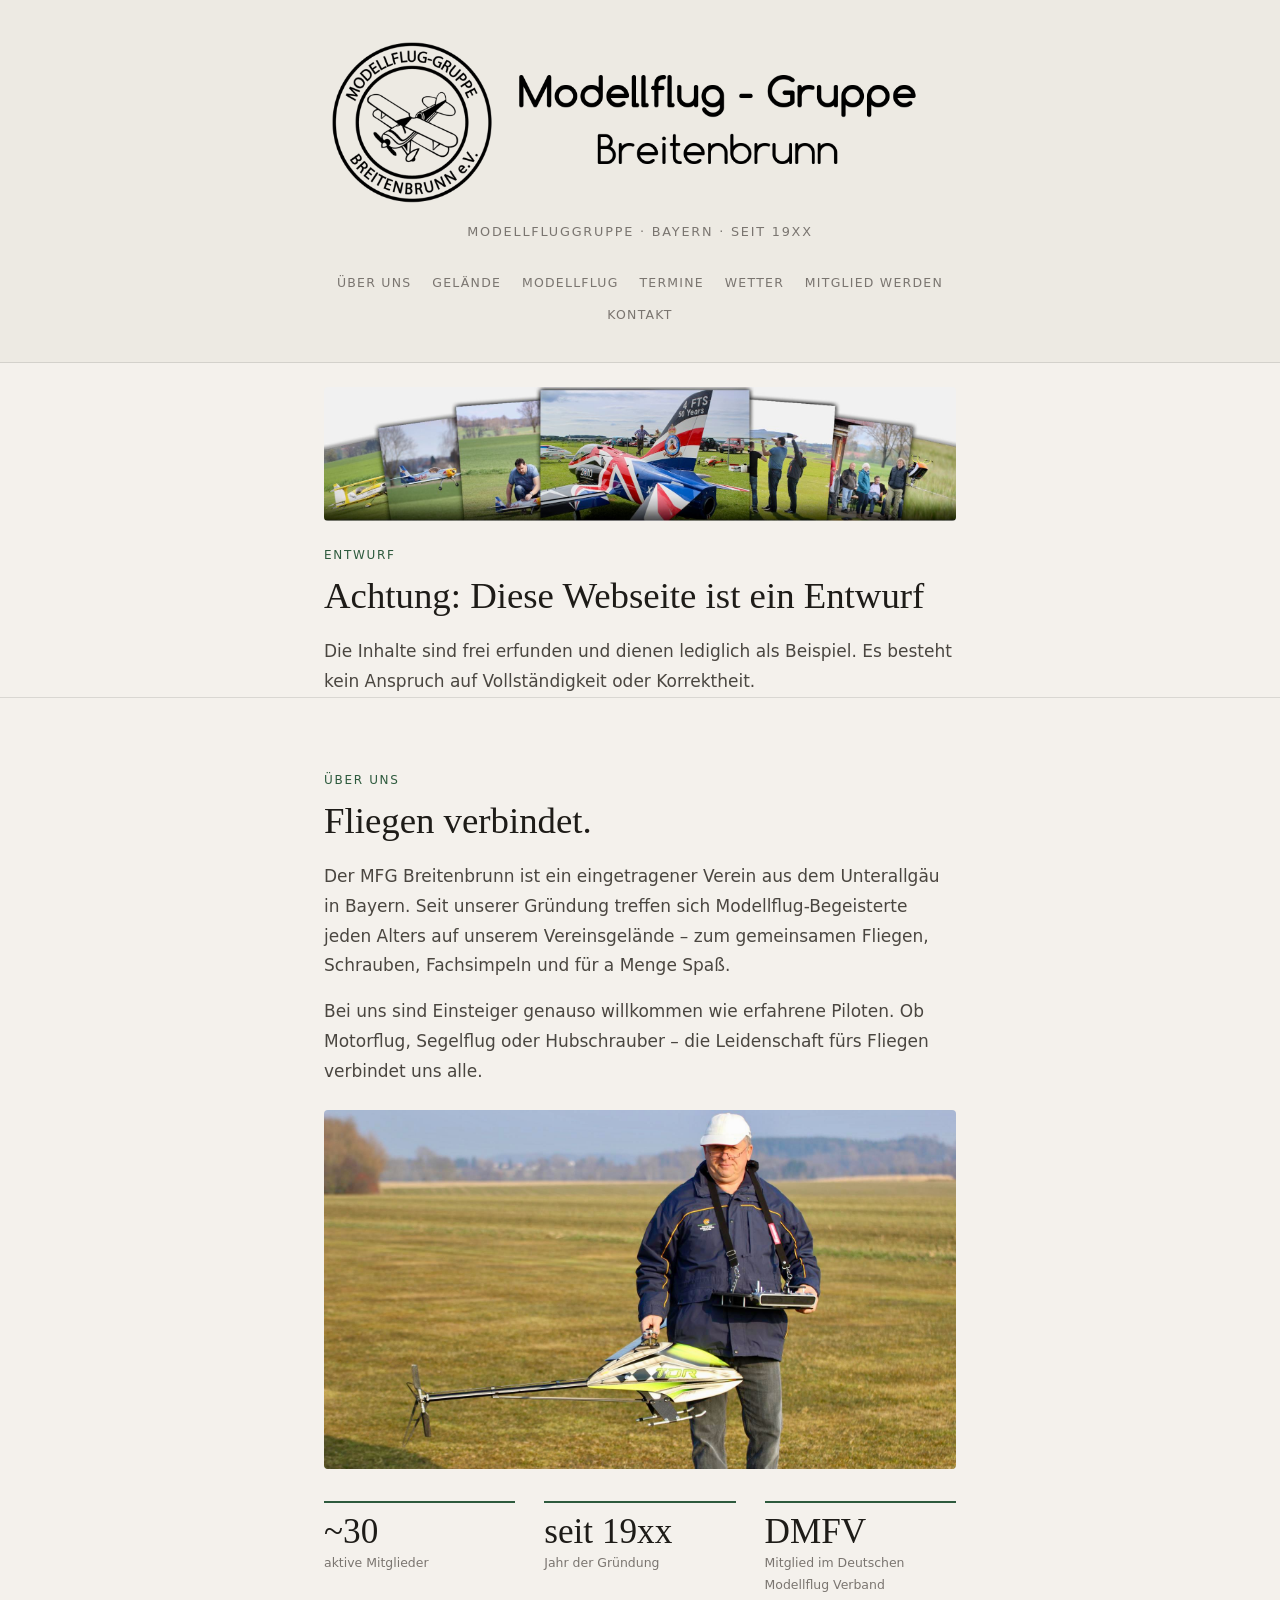
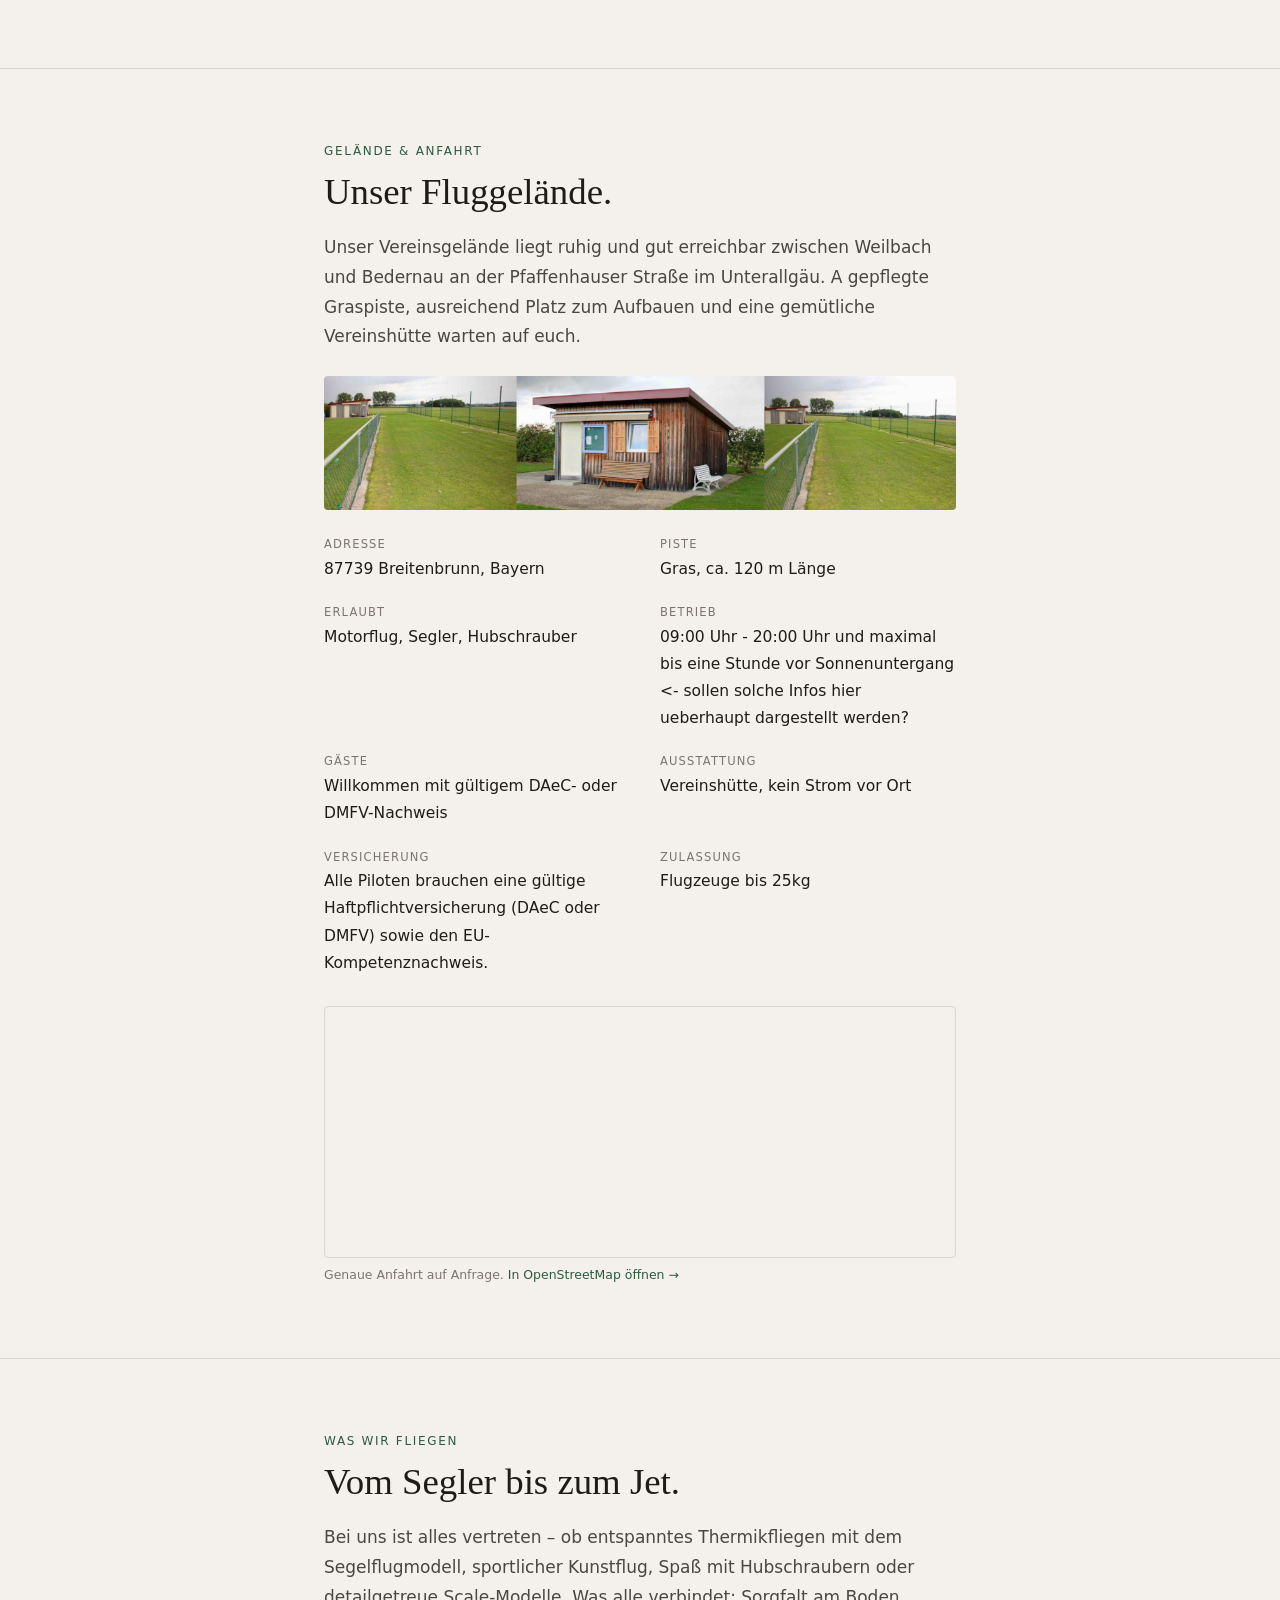
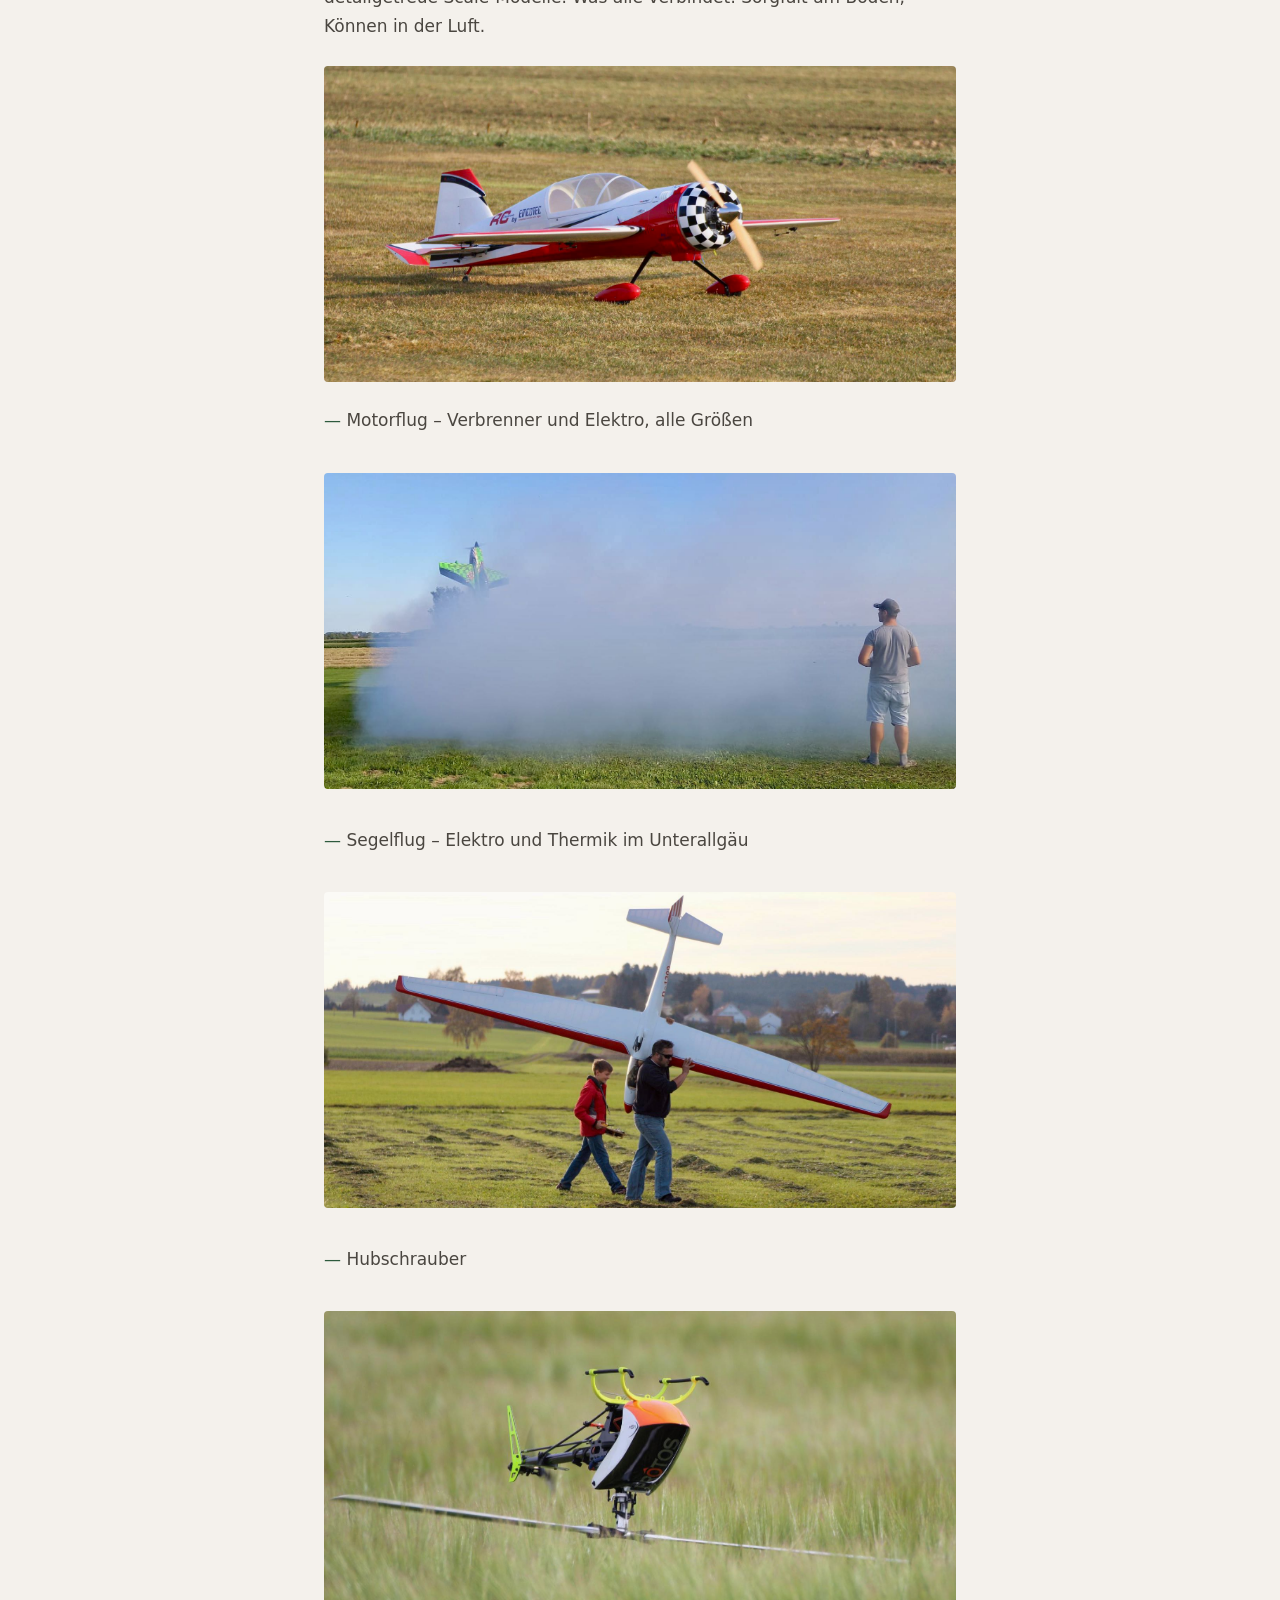
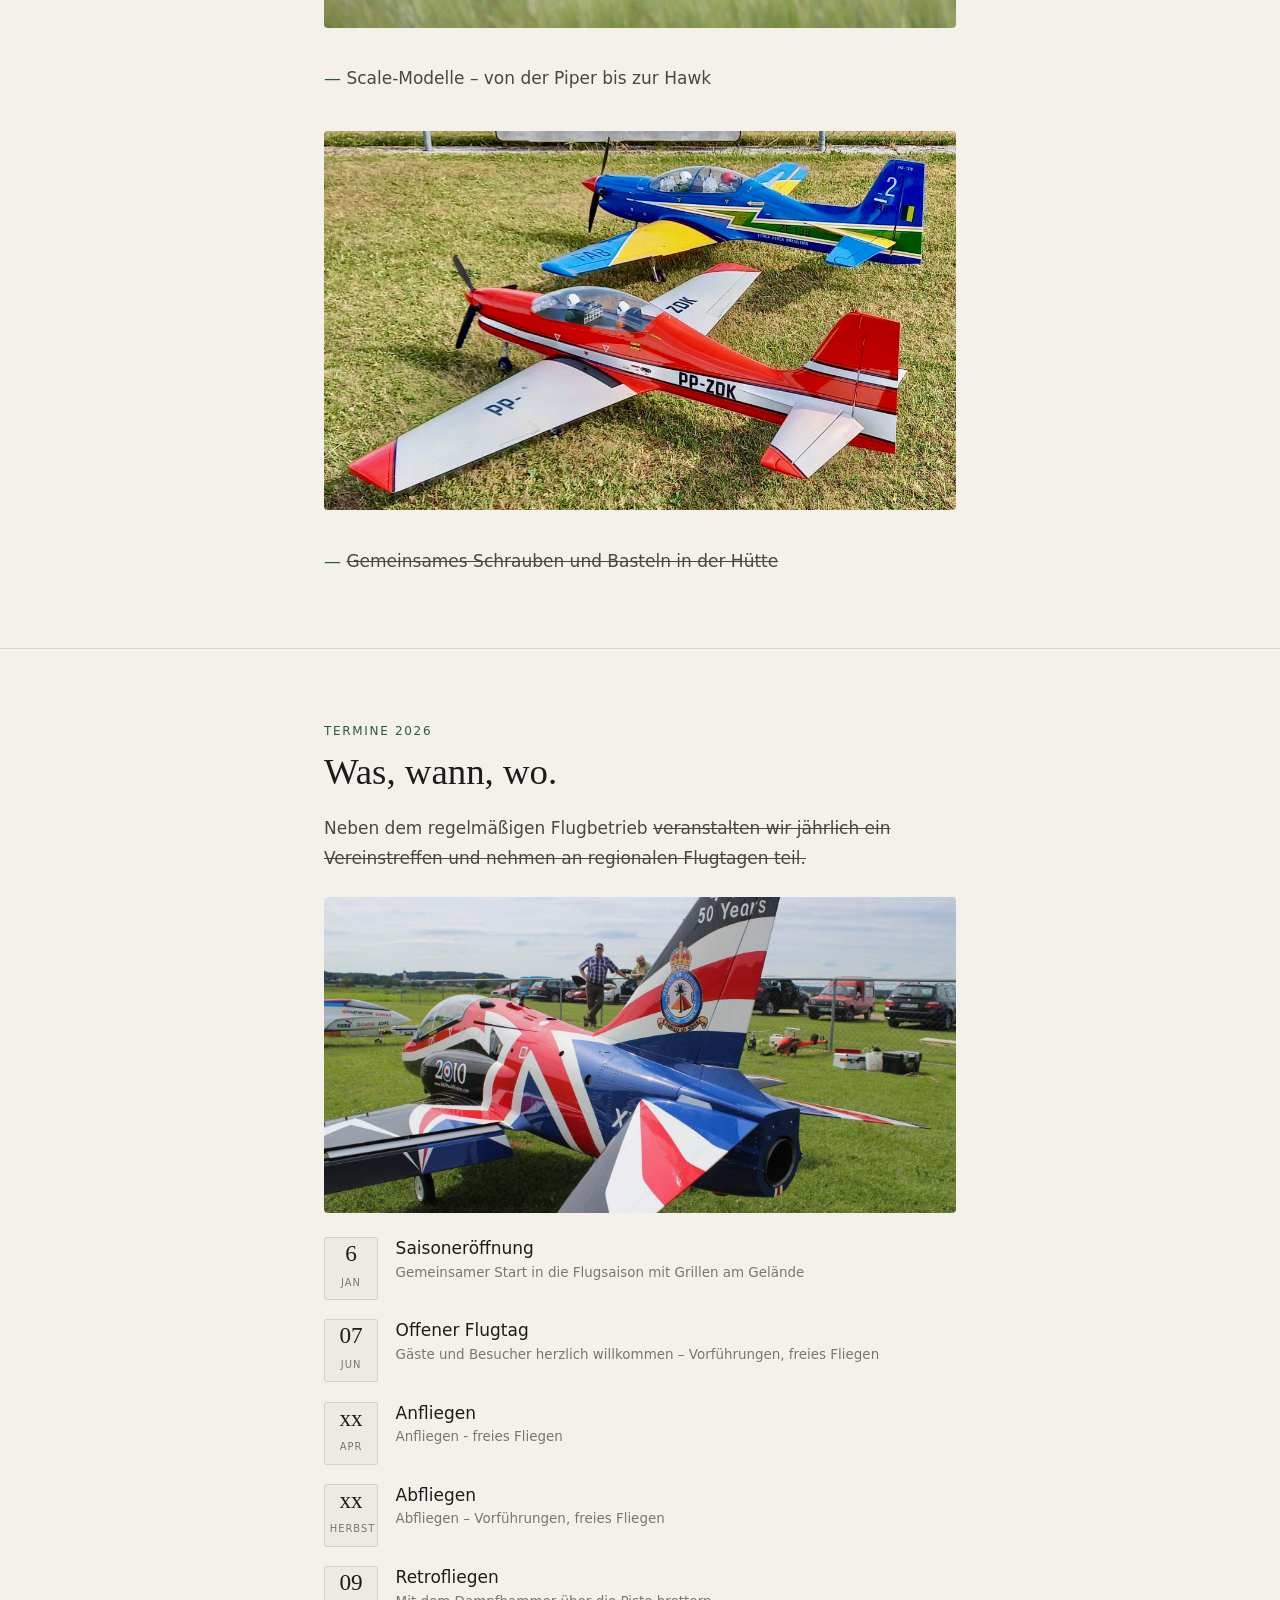
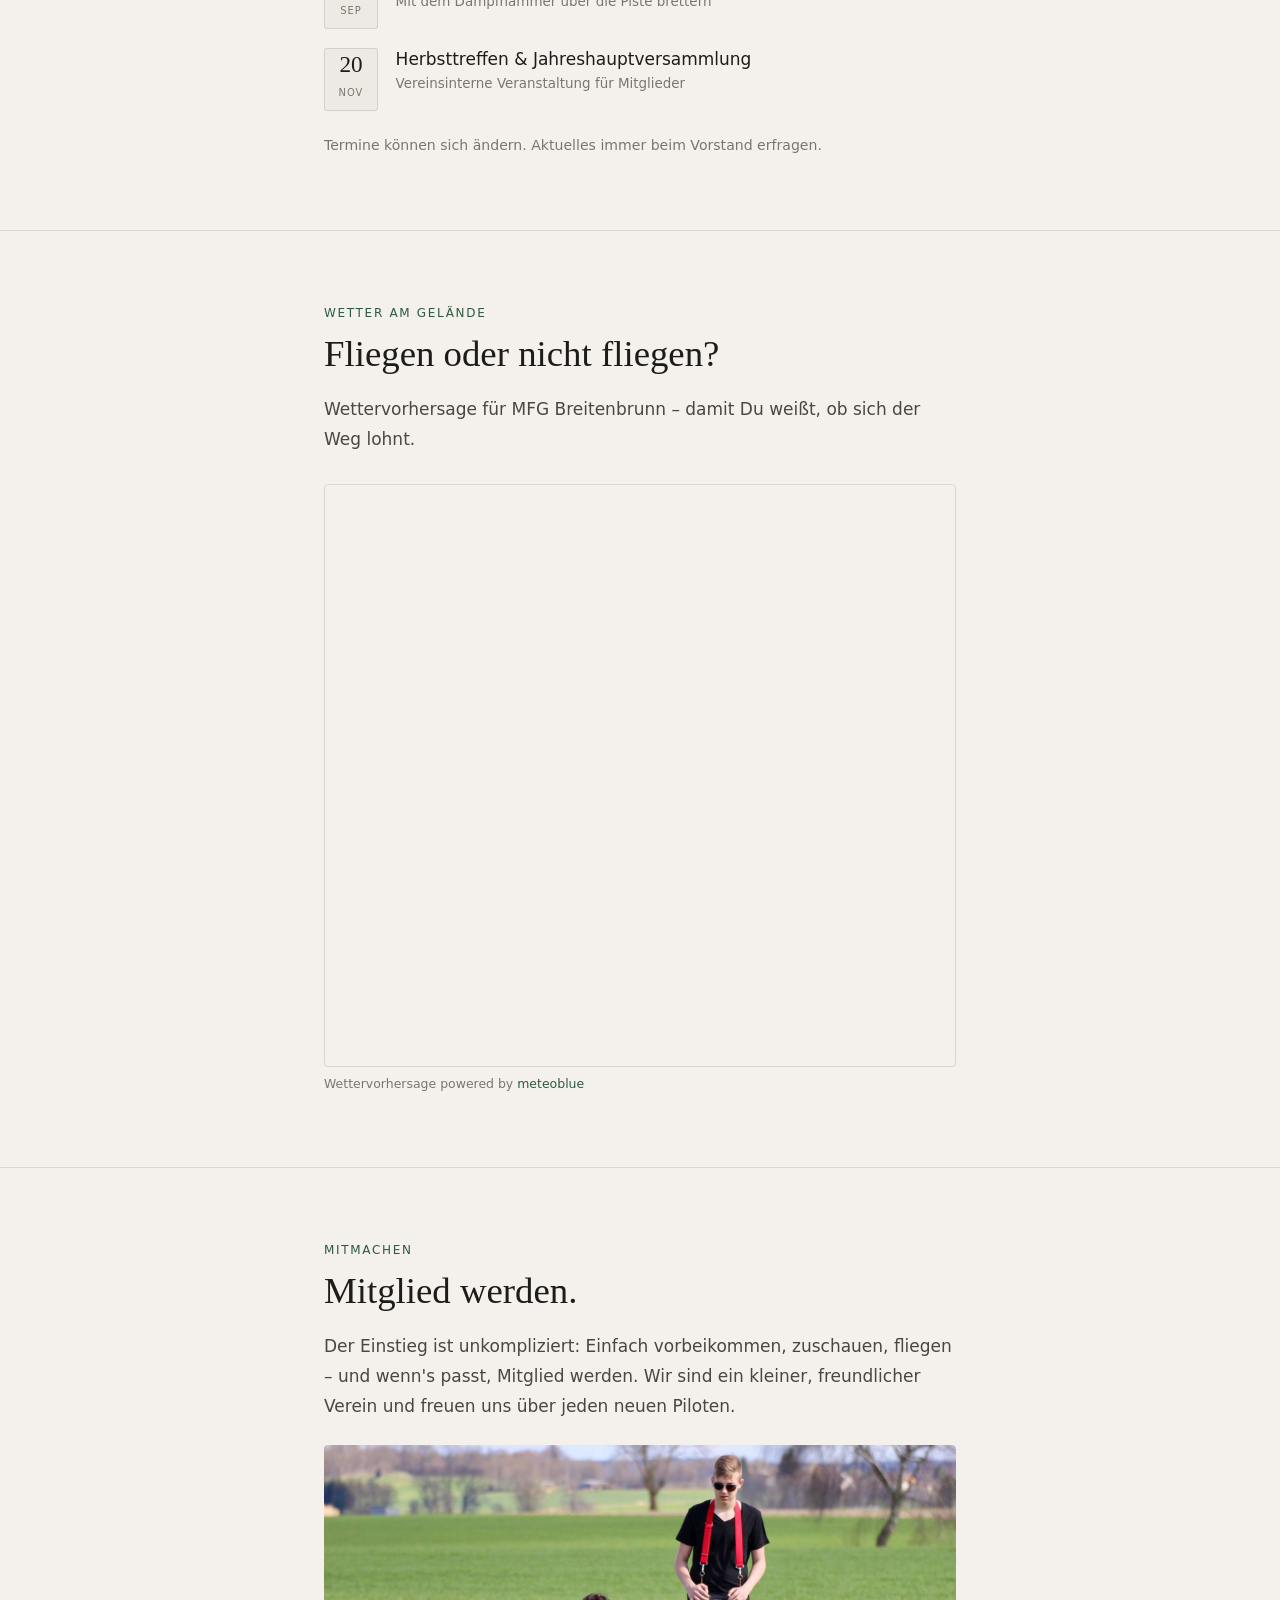
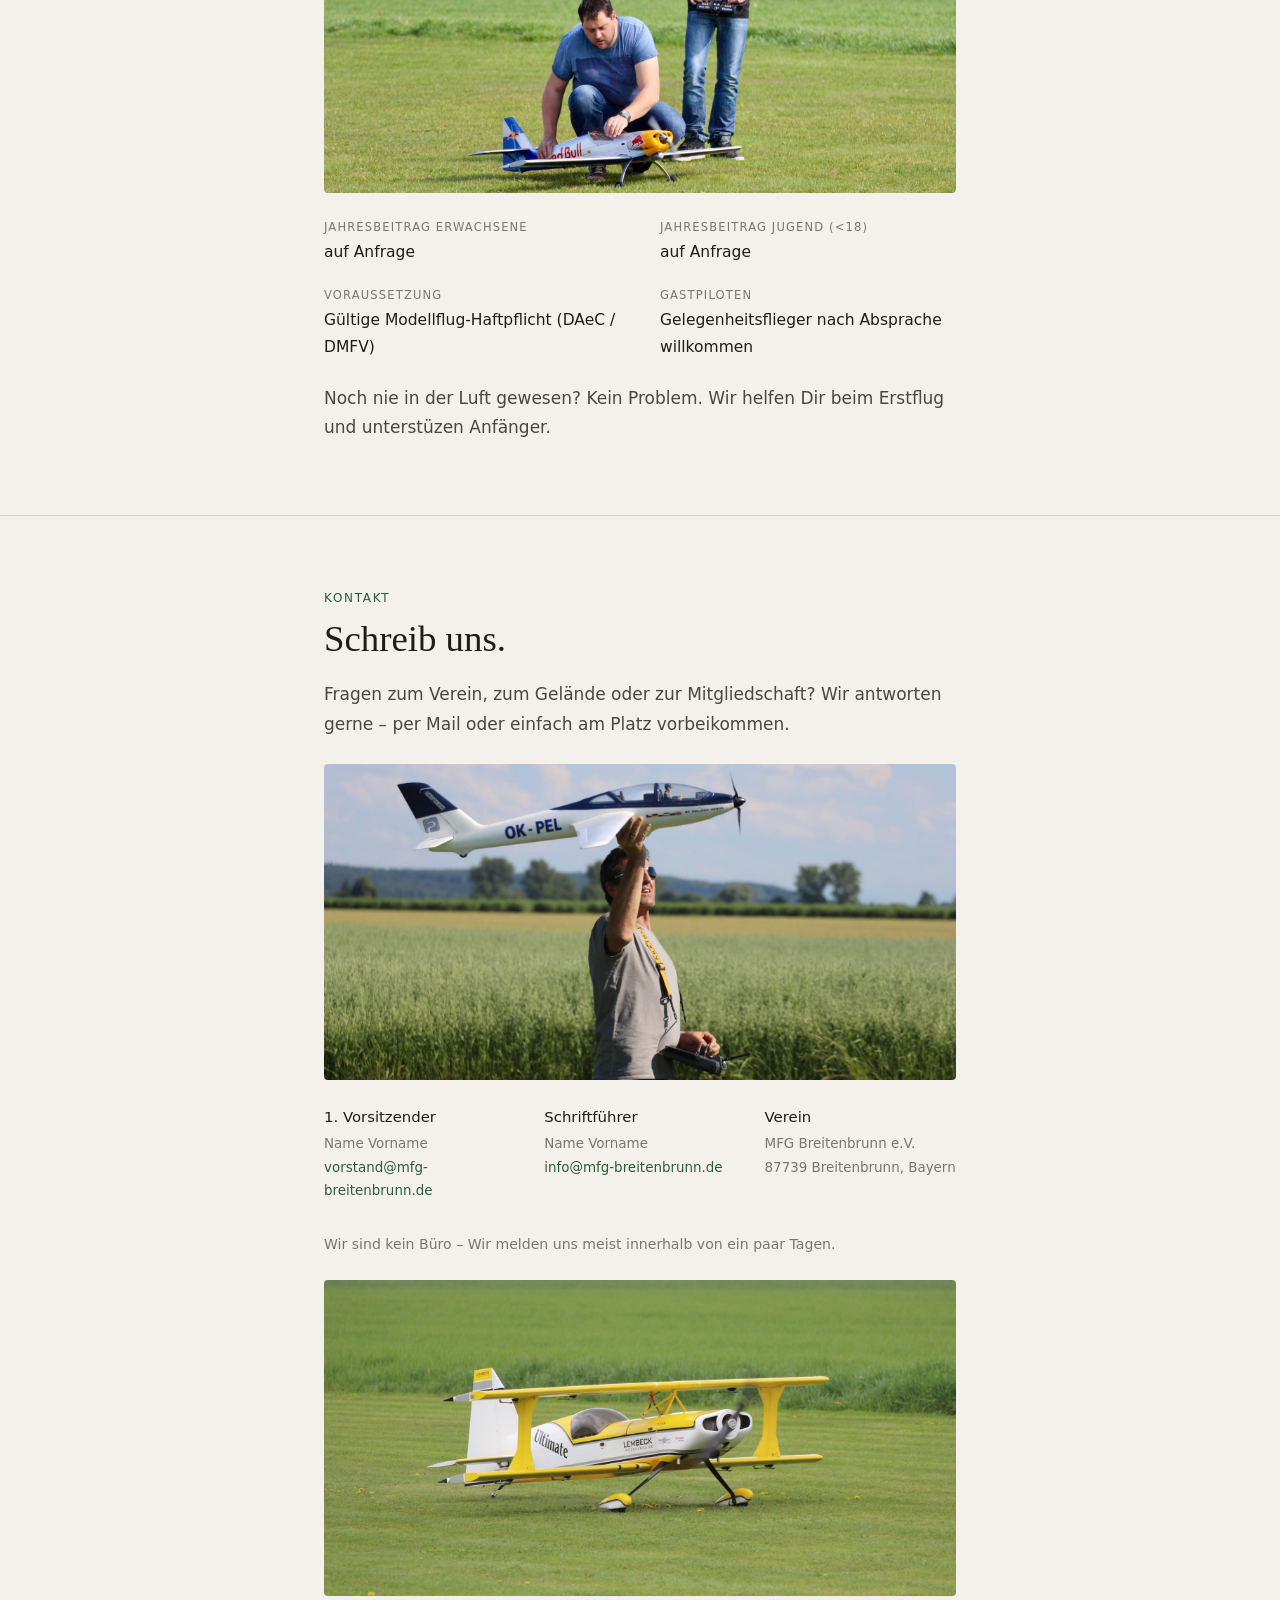
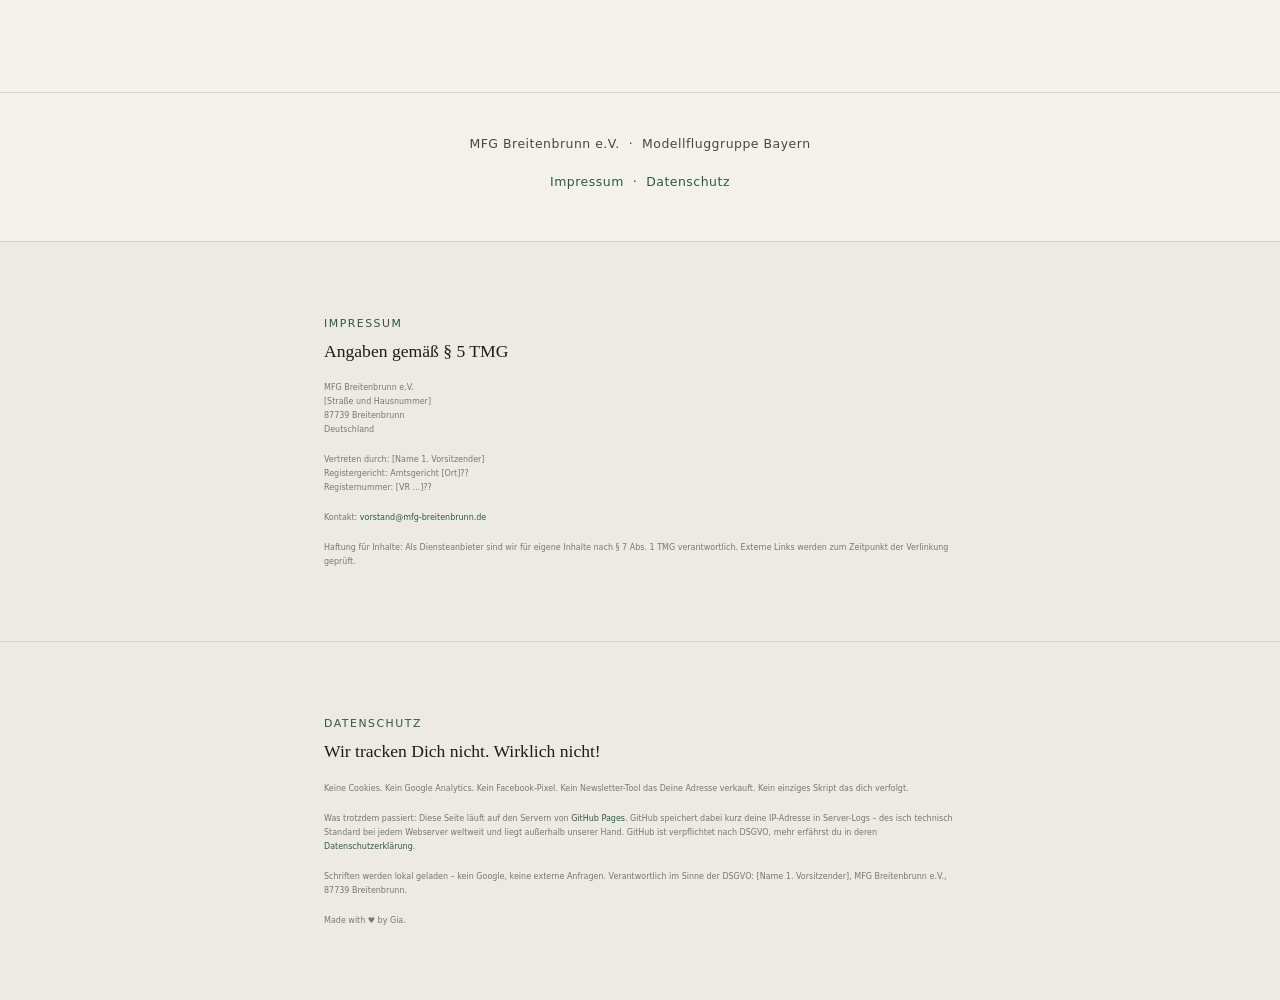
==== commit 8a26529d: "Update index.html" ====
--- a/index.html
+++ b/index.html
@@ -125,10 +125,7 @@
     <!-- Foto Modell/Flieger -->
     <img class="section-img" src="images/kunstflug.jpeg" alt="Modellflugzeug Yak 54 am Start" loading="lazy">
     <ul class="plain">
-      <li>
-        Motorflug – Verbrenner und Elektro, alle Größen
-        <img class="section-img" src="images/torken.jpeg" alt="3D">
-      </li>
+      <li>Motorflug – Verbrenner und Elektro, alle Größen</li>
       <img class="section-img" src="images/torken.jpeg" alt="3D">
       <li>Segelflug – Elektro und Thermik im Unterallgäu</li>
       <img class="section-img" src="images/segler.jpeg" alt="Segler">
